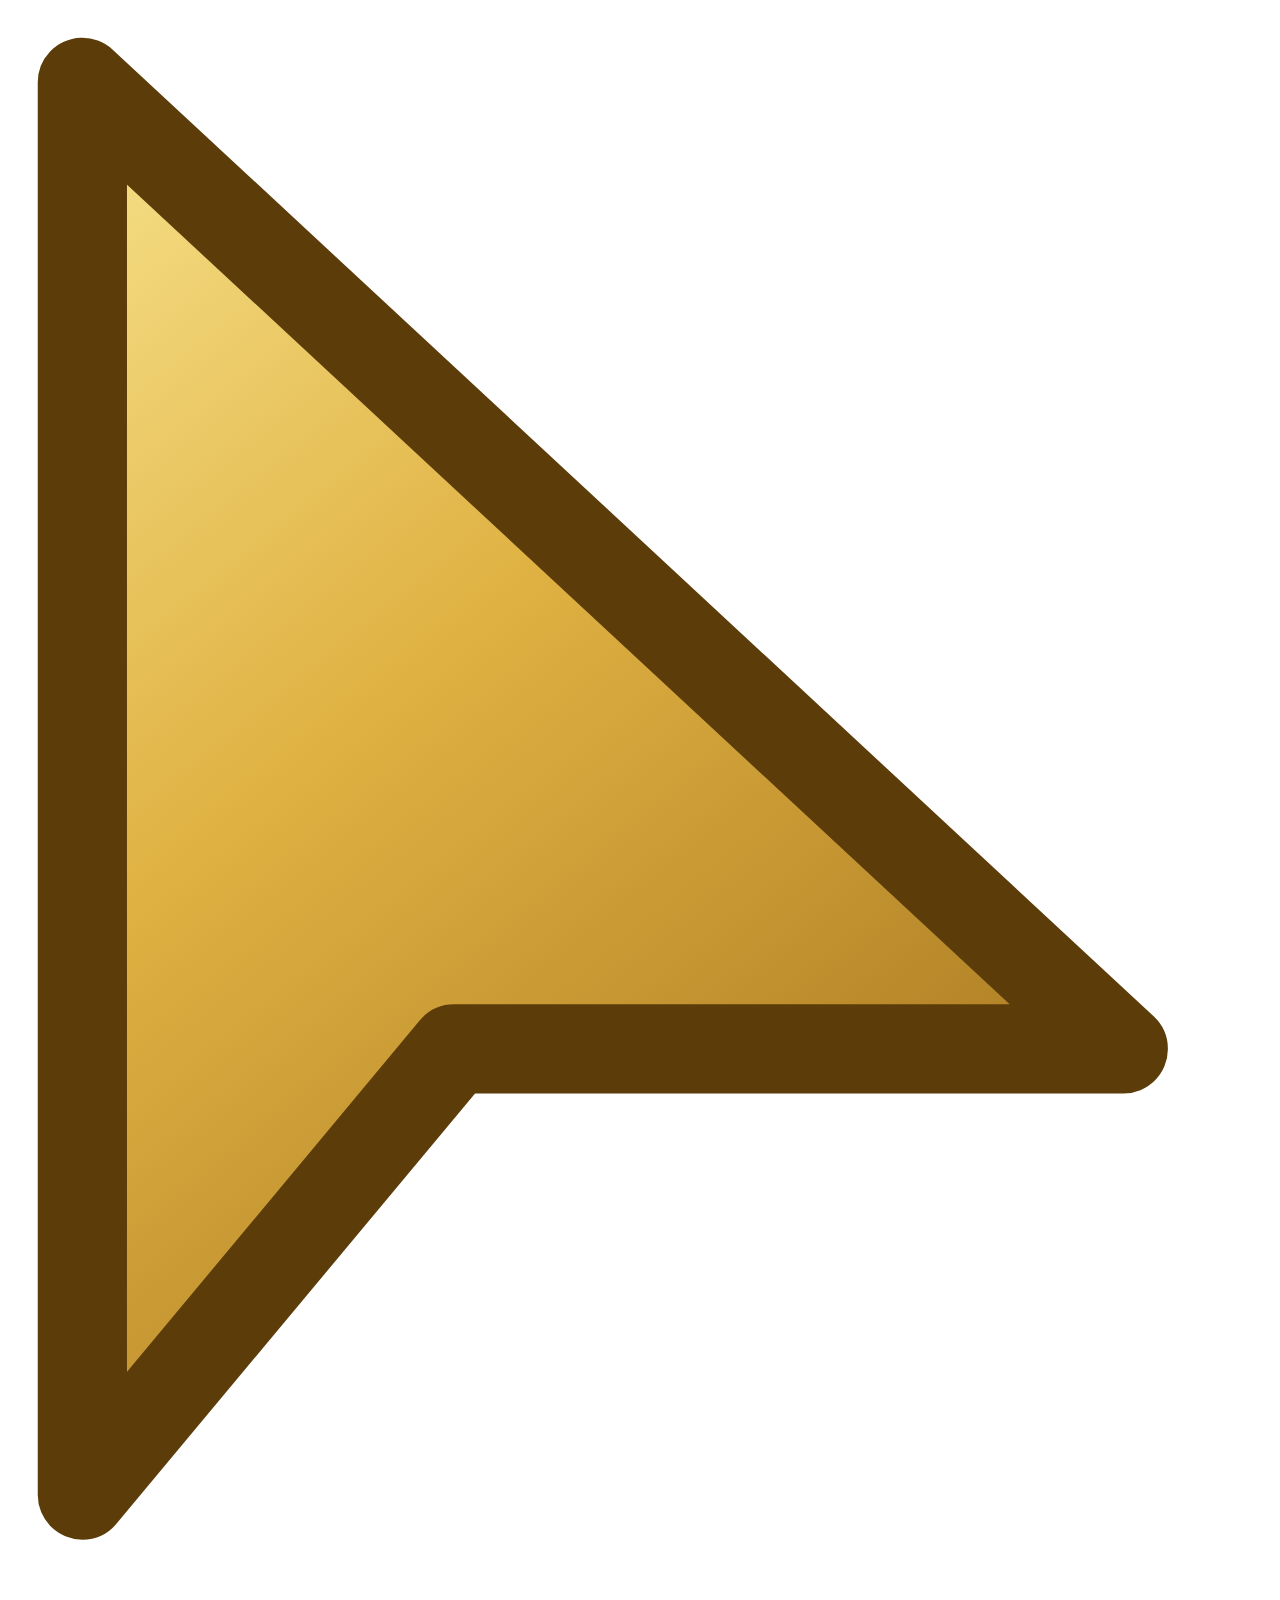
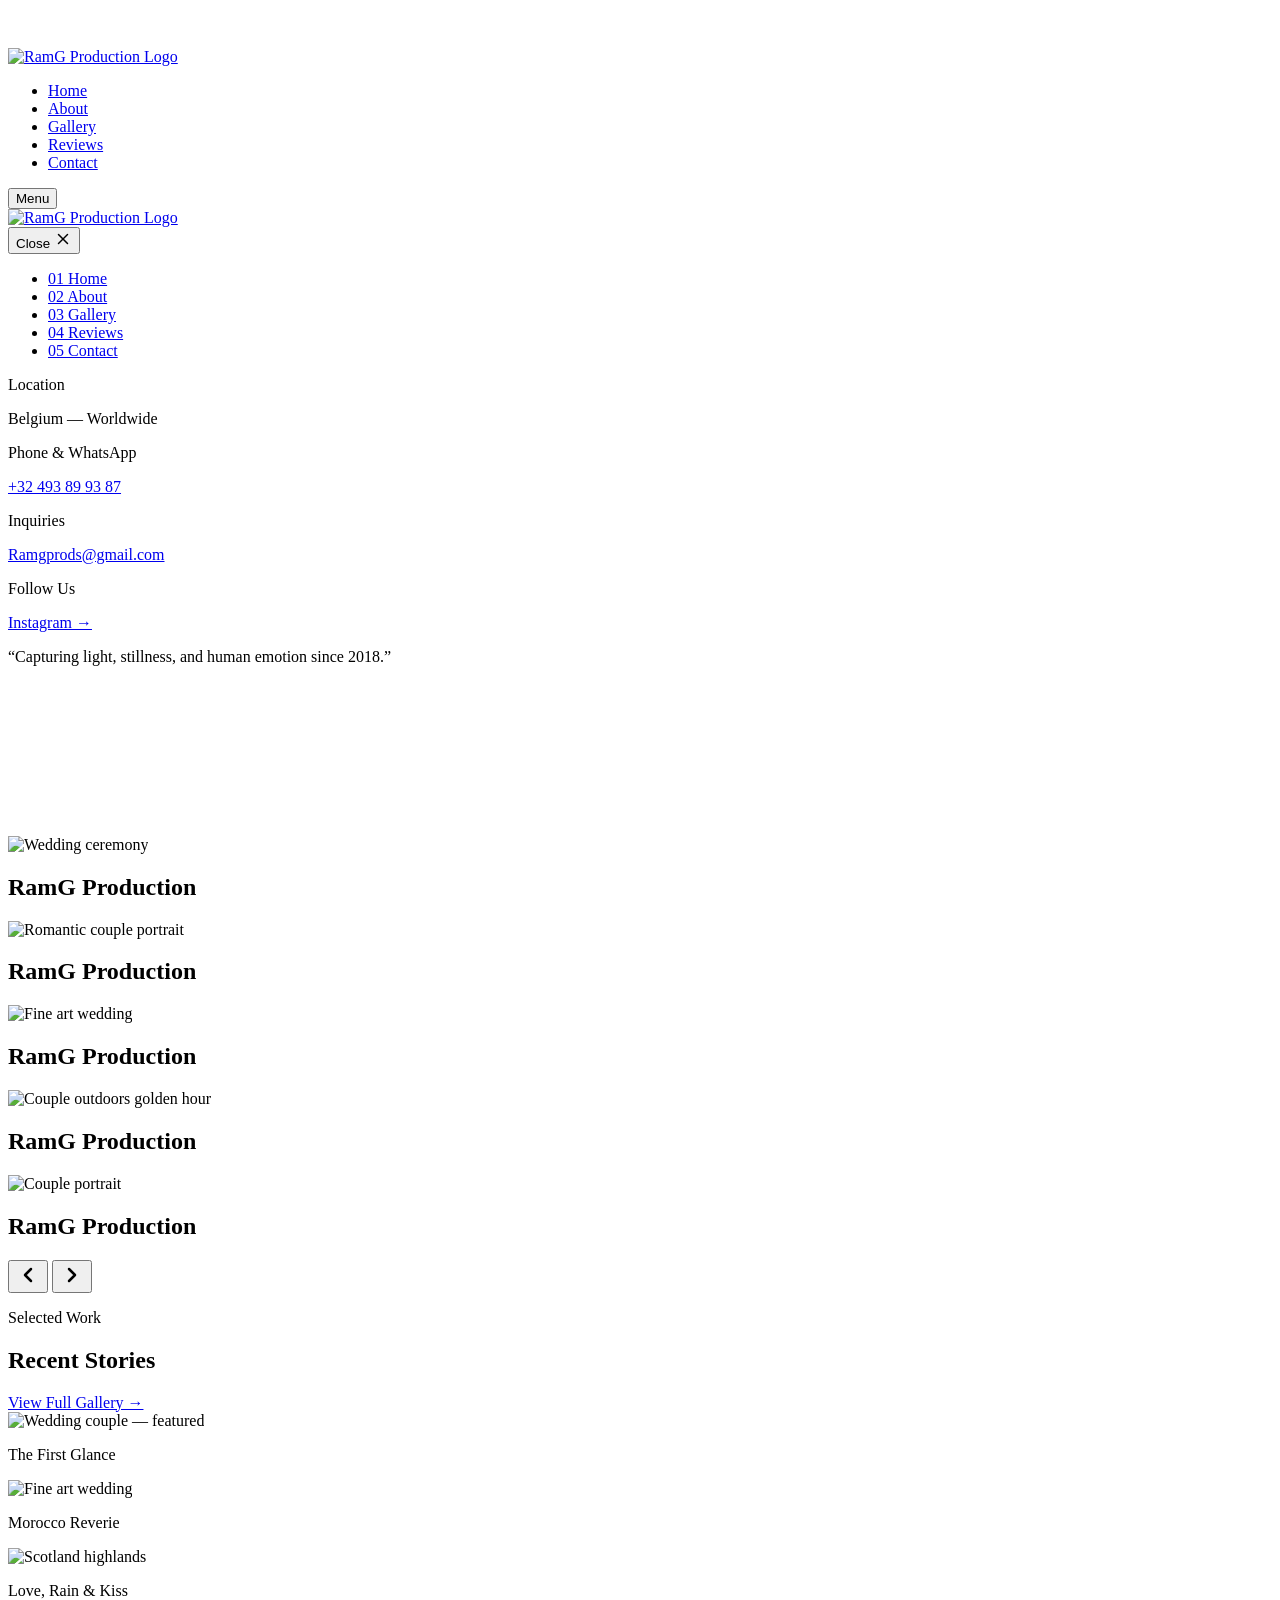
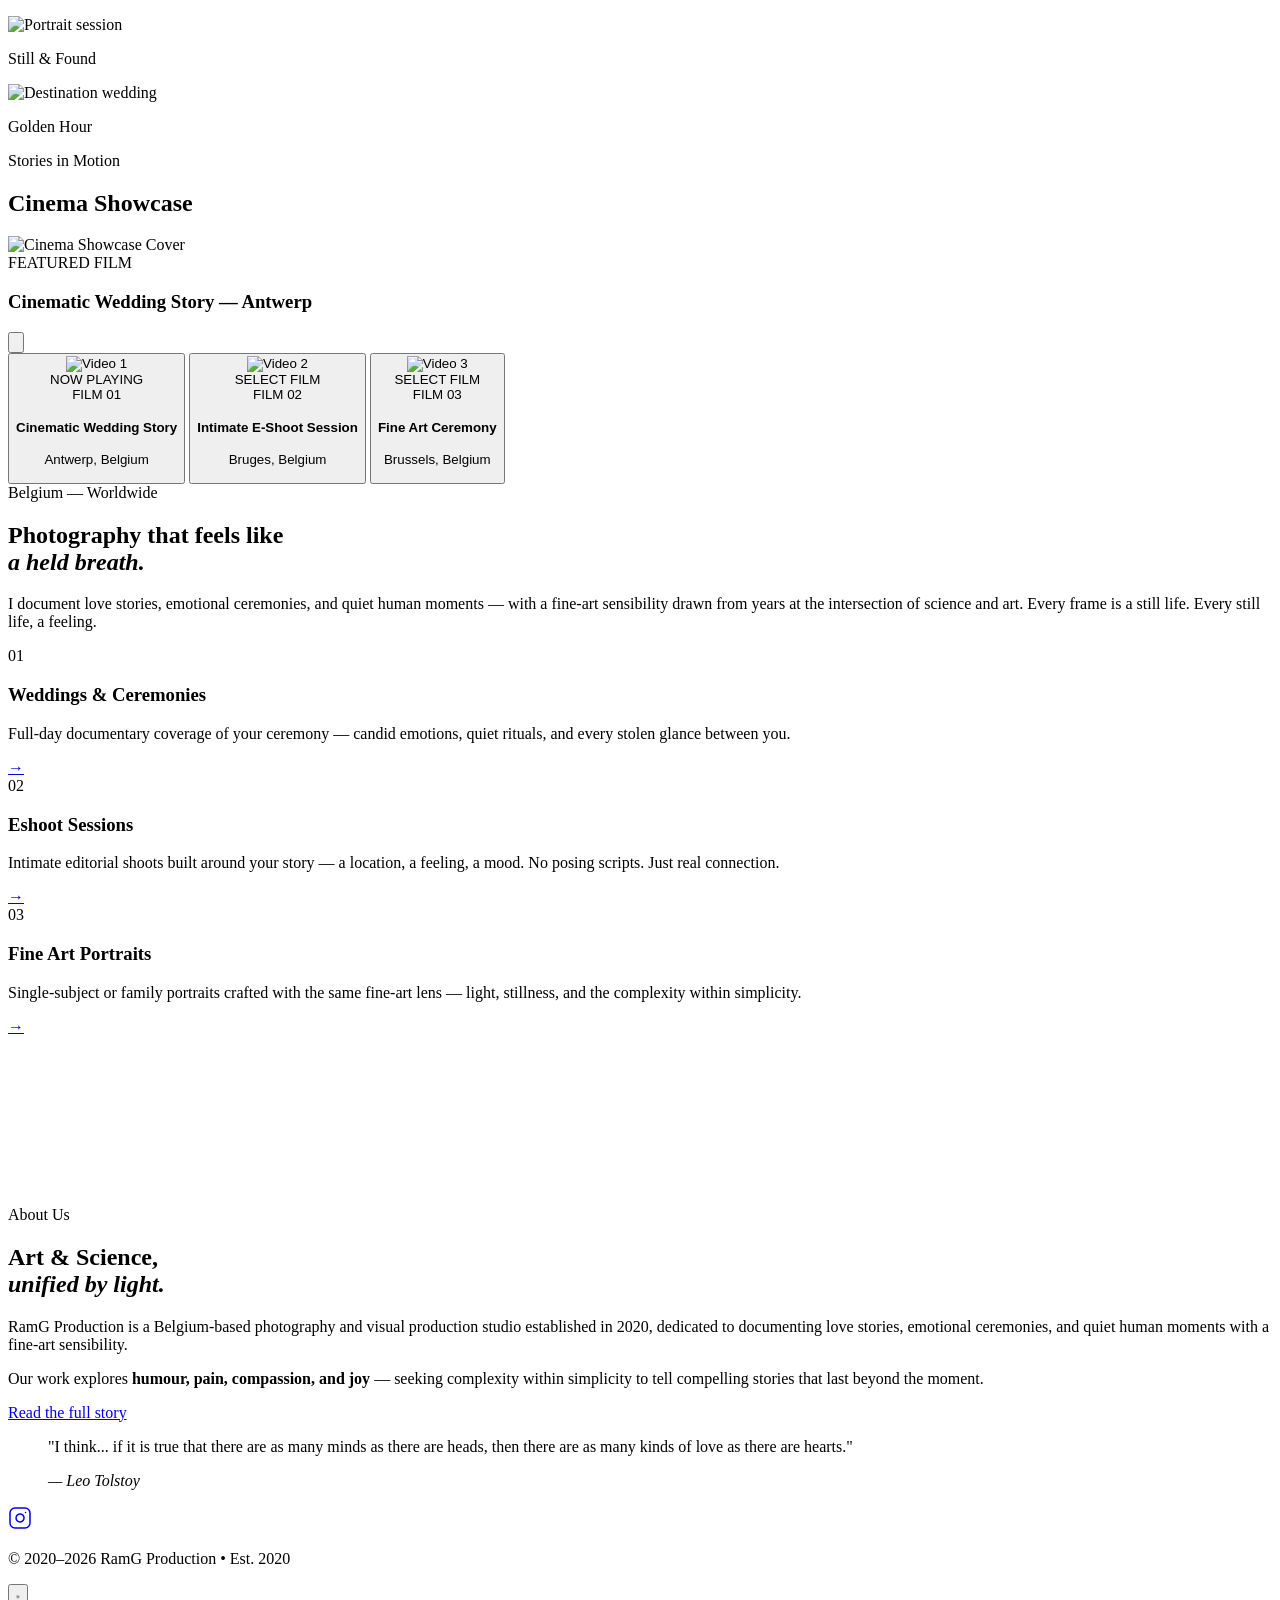
==== index.html @ e41a6c40 "Fix: YouTube video slow startup — add preconnect hints and load IFrame API async" ====
<!DOCTYPE html>
<html lang="en">
<head>
  <meta charset="UTF-8" />
  <meta name="viewport" content="width=device-width, initial-scale=1.0" />
  <title>RamG Production — Fine Art Wedding Photography &amp; Cinematic Films | Belgium</title>
  <meta name="description" content="RamG Production — Belgium-based luxury fine art wedding photographer &amp; videographer capturing emotional ceremonies, couple portraits, and authentic love stories worldwide." />
  <meta name="keywords" content="RamG Production, Belgium wedding photographer, fine art wedding photography, wedding videographer Belgium, Brussels wedding photographer, destination wedding Europe, luxury wedding film" />
  <link rel="canonical" href="https://ramgproduction.com/" />
  
  <!-- YouTube / Google DNS Preconnect for fast video startup -->
  <link rel="preconnect" href="https://www.youtube.com" />
  <link rel="preconnect" href="https://www.youtube-nocookie.com" />
  <link rel="preconnect" href="https://i.ytimg.com" />
  <link rel="preconnect" href="https://s.ytimg.com" />
  <link rel="preconnect" href="https://googlevideo.com" />
  <link rel="dns-prefetch" href="https://www.youtube.com" />
  <link rel="dns-prefetch" href="https://i.ytimg.com" />

  <!-- Geo Tags for Local SEO & GEO -->
  <meta name="geo.region" content="BE" />
  <meta name="geo.placename" content="Belgium" />
  <meta name="geo.position" content="50.8503;4.3517" />
  <meta name="ICBM" content="50.8503, 4.3517" />
  
  <!-- Open Graph / Facebook / WhatsApp -->
  <meta property="og:type" content="website" />
  <meta property="og:url" content="https://ramgproduction.com/" />
  <meta property="og:title" content="RamG Production — Fine Art Wedding Photography &amp; Cinematic Films | Belgium" />
  <meta property="og:description" content="Belgium-based fine art wedding photographer &amp; videographer capturing quiet human moments, emotional ceremonies, and authentic love stories worldwide." />
  <meta property="og:image" content="https://ramgproduction.com/assets/images/ramg-prods.png" />
  <meta property="og:site_name" content="RamG Production" />
  <meta property="og:locale" content="en_US" />

  <!-- Twitter Card -->
  <meta name="twitter:card" content="summary_large_image" />
  <meta name="twitter:title" content="RamG Production — Fine Art Wedding Photography &amp; Cinematic Films" />
  <meta name="twitter:description" content="Capturing light, stillness, and human emotion since 2020. Available for worldwide commissions." />
  <meta name="twitter:image" content="https://ramgproduction.com/assets/images/ramg-prods.png" />

  <!-- Favicon -->
  <link rel="icon" type="image/png" href="assets/images/ramg-prods.png" />
  <link rel="apple-touch-icon" href="assets/images/ramg-prods.png" />

  <link rel="stylesheet" href="css/style.css" />
  <link rel="preload" href="assets/images/Ram G.webm" as="video" type="video/webm" fetchpriority="high">

  <!-- Schema.org JSON-LD (SEO, AEO, GEO) -->
  <script type="application/ld+json">
  {
    "@context": "https://schema.org",
    "@graph": [
      {
        "@type": ["PhotographyBusiness", "LocalBusiness"],
        "@id": "https://ramgproduction.com/#organization",
        "name": "RamG Production",
        "url": "https://ramgproduction.com/",
        "logo": "https://ramgproduction.com/assets/images/ramg-prods.png",
        "image": "https://ramgproduction.com/assets/images/ramg-prods.png",
        "description": "Belgium-based luxury fine art wedding photographer and visual production studio dedicated to documenting love stories and cinematic films worldwide.",
        "telephone": "+32493899387",
        "email": "Ramgprods@gmail.com",
        "address": {
          "@type": "PostalAddress",
          "addressCountry": "BE",
          "addressRegion": "Belgium"
        },
        "geo": {
          "@type": "GeoCoordinates",
          "latitude": "50.8503",
          "longitude": "4.3517"
        },
        "sameAs": [
          "https://www.instagram.com/ramgprods"
        ],
        "priceRange": "€€€"
      },
      {
        "@type": "WebSite",
        "@id": "https://ramgproduction.com/#website",
        "url": "https://ramgproduction.com/",
        "name": "RamG Production",
        "publisher": {
          "@id": "https://ramgproduction.com/#organization"
        }
      },
      {
        "@type": "BreadcrumbList",
        "@id": "https://ramgproduction.com/#breadcrumb",
        "itemListElement": [
          {
            "@type": "ListItem",
            "position": 1,
            "name": "Home",
            "item": "https://ramgproduction.com/"
          }
        ]
      },
      {
        "@type": "FAQPage",
        "@id": "https://ramgproduction.com/#faq",
        "mainEntity": [
          {
            "@type": "Question",
            "name": "What services does RamG Production offer in Belgium?",
            "acceptedAnswer": {
              "@type": "Answer",
              "text": "RamG Production specializes in fine art wedding photography, cinematic wedding films, engagement sessions (E-Shoots), and editorial portraiture."
            }
          }
        ]
      }
    ]
  }
  </script>
</head>

<body>
  <!-- GLOBAL PRELOADER -->
  <div class="global-preloader" id="globalPreloader">
    <div class="preloader-content">
      <div class="preloader-minimal-spinner" aria-hidden="true">
        <div class="preloader-ring-inner"></div>
      </div>
      
      <div class="preloader-brand-text">RAMG PRODUCTION</div>

      <div class="preloader-bar-container">
        <div class="preloader-bar" id="preloaderBar"></div>
        <div class="preloader-bar-glow"></div>
      </div>

      <div class="preloader-footer">
        <span class="preloader-status" id="preloaderStatus">INITIALIZING...</span>
        <span class="preloader-counter"><span id="preloaderNum">0</span>%</span>
      </div>
    </div>
  </div>

  <div class="bg-wallpaper">
    <div class="bg-wallpaper__inner"></div>
  </div>

  <!-- CUSTOM DUAL-ELEMENT CURSOR -->
  <div class="custom-cursor is-hidden" aria-hidden="true">
    <div class="custom-cursor__dot"></div>
    <div class="custom-cursor__ring"></div>
  </div>

  <!-- NAV -->
  <nav class="nav" id="nav">
    <a href="index.html" class="nav__brand-logo" aria-label="RamG Production Home">
      <img src="assets/images/ramg-prods.png" alt="RamG Production Logo" class="nav__brand-logo-img" />
    </a>
    <ul class="nav__desktop-links">
      <li><a href="index.html" class="nav__desktop-link active">Home</a></li>
      <li><a href="about.html" class="nav__desktop-link">About</a></li>
      <li><a href="gallery.html" class="nav__desktop-link">Gallery</a></li>
      <li><a href="reviews.html" class="nav__desktop-link">Reviews</a></li>
      <li><a href="contact.html" class="nav__desktop-link">Contact</a></li>
    </ul>
    <button class="nav__burger" id="burgerBtn" aria-label="Toggle Menu">
      <span class="nav__burger-text">Menu</span>
      <span class="nav__burger-lines">
        <span></span><span></span><span></span>
      </span>
    </button>
  </nav>

  <!-- PREMIUM HAMBURGER OVERLAY MENU -->
  <div class="nav__overlay" id="overlayMenu" aria-hidden="true">
    <div class="nav__overlay-bg"></div>
    <div class="nav__overlay-content">
      
      <!-- Top Header inside Menu -->
      <div class="nav__overlay-header">
        <a href="index.html" class="nav__logo">
          <img src="assets/images/ramg-prods.png" alt="RamG Production Logo" class="nav__overlay-logo-img" />
        </a>
        <button class="nav__overlay-close" id="overlayCloseBtn" aria-label="Close Menu">
          <span>Close</span>
          <svg width="18" height="18" viewBox="0 0 24 24" fill="none" stroke="currentColor" stroke-width="2" stroke-linecap="round" stroke-linejoin="round">
            <line x1="18" y1="6" x2="6" y2="18"></line>
            <line x1="6" y1="6" x2="18" y2="18"></line>
          </svg>
        </button>
      </div>

      <!-- Main Grid inside Menu -->
      <div class="nav__overlay-body">
        
        <!-- Primary Navigation Links -->
        <nav class="nav__overlay-nav">
          <ul class="nav__overlay-list">
            <li class="nav__overlay-item">
              <a href="index.html" class="nav__overlay-link">
                <span class="nav__overlay-num">01</span>
                <span class="nav__overlay-label">Home</span>
              </a>
            </li>
            <li class="nav__overlay-item">
              <a href="about.html" class="nav__overlay-link">
                <span class="nav__overlay-num">02</span>
                <span class="nav__overlay-label">About</span>
              </a>
            </li>
            <li class="nav__overlay-item">
              <a href="gallery.html" class="nav__overlay-link">
                <span class="nav__overlay-num">03</span>
                <span class="nav__overlay-label">Gallery</span>
              </a>
            </li>
            <li class="nav__overlay-item">
              <a href="reviews.html" class="nav__overlay-link">
                <span class="nav__overlay-num">04</span>
                <span class="nav__overlay-label">Reviews</span>
              </a>
            </li>
            <li class="nav__overlay-item">
              <a href="contact.html" class="nav__overlay-link">
                <span class="nav__overlay-num">05</span>
                <span class="nav__overlay-label">Contact</span>
              </a>
            </li>
          </ul>
        </nav>

        <!-- Sidebar / Info Panel inside Menu -->
        <div class="nav__overlay-info">
          <div class="nav__overlay-info-block">
            <p class="nav__overlay-info-title">Location</p>
            <p class="nav__overlay-info-text">Belgium &mdash; Worldwide</p>
          </div>
          <div class="nav__overlay-info-block">
            <p class="nav__overlay-info-title">Phone &amp; WhatsApp</p>
            <a href="tel:+32493899387" class="nav__overlay-info-link">+32 493 89 93 87</a>
          </div>
          <div class="nav__overlay-info-block">
            <p class="nav__overlay-info-title">Inquiries</p>
            <a href="mailto:Ramgprods@gmail.com" class="nav__overlay-info-link">Ramgprods@gmail.com</a>
          </div>
          <div class="nav__overlay-info-block">
            <p class="nav__overlay-info-title">Follow Us</p>
            <div class="nav__overlay-socials">
              <a href="https://www.instagram.com/ramgprods?igsh=MW03cGZ3c2o2Y3lwNA%3D%3D&amp;utm_source=qr" target="_blank" rel="noopener">Instagram &rarr;</a>
            </div>
          </div>
          <p class="nav__overlay-quote">&ldquo;Capturing light, stillness, and human emotion since 2018.&rdquo;</p>
          </div>
        </div>

      </div>

    </div>
  </div>

  <!-- ═══════════════════════════════════════ -->
  <!-- HERO — full 100vh, nav overlaps it     -->
  <!-- ═══════════════════════════════════════ -->

      <section class="hero hero--full" id="hero">
        <div class="hero__slide active">
          <video id="hero-reveal-video" class="hero-reveal-video" autoplay muted playsinline preload="auto">
            <source src="assets/images/Ram G.webm" type="video/webm">
            <source src="assets/images/Ram G.mp4" type="video/mp4">
          </video>
        </div>
        <div class="hero__slide">
          <img src="assets/images/excellents/slide2.webp" alt="Wedding ceremony" fetchpriority="high" />
          <div class="hero__slide-overlay">
            <h2 class="hero__slide-brand">RamG Production</h2>
          </div>
        </div>
        <div class="hero__slide">
          <img src="assets/images/excellents/DSC08698-2.webp" alt="Romantic couple portrait" fetchpriority="high" />
          <div class="hero__slide-overlay">
            <h2 class="hero__slide-brand">RamG Production</h2>
          </div>
        </div>
        <div class="hero__slide">
          <img src="assets/images/excellents/slide4.webp" alt="Fine art wedding" fetchpriority="high" />
          <div class="hero__slide-overlay">
            <h2 class="hero__slide-brand">RamG Production</h2>
          </div>
        </div>
        <div class="hero__slide">
          <img src="assets/images/excellents/slide5.webp" alt="Couple outdoors golden hour" fetchpriority="high" />
          <div class="hero__slide-overlay">
            <h2 class="hero__slide-brand">RamG Production</h2>
          </div>
        </div>
        <div class="hero__slide">
          <img src="assets/images/excellents/slide6.webp" alt="Couple portrait" fetchpriority="high" />
          <div class="hero__slide-overlay">
            <h2 class="hero__slide-brand">RamG Production</h2>
          </div>
        </div>
        <button class="hero__arrow hero__arrow--prev" aria-label="Previous">
          <svg width="24" height="24" viewBox="0 0 24 24" fill="none" stroke="currentColor" stroke-width="2.5" stroke-linecap="round" stroke-linejoin="round"><path d="m15 18-6-6 6-6"/></svg>
        </button>
        <button class="hero__arrow hero__arrow--next" aria-label="Next">
          <svg width="24" height="24" viewBox="0 0 24 24" fill="none" stroke="currentColor" stroke-width="2.5" stroke-linecap="round" stroke-linejoin="round"><path d="m9 18 6-6-6-6"/></svg>
        </button>
        <div class="hero__dots" aria-hidden="true">
          <span class="hero__dot"></span>
          <span class="hero__dot"></span>
          <span class="hero__dot"></span>
          <span class="hero__dot"></span>
          <span class="hero__dot"></span>
        </div>
      </section>

  <!-- ═══════════════════════════════════════ -->
  <!-- FEATURED WORK GRID                     -->
  <!-- ═══════════════════════════════════════ -->
  <section class="home-featured">
    <div class="home-featured__header reveal">
      <div class="home-featured__header-left">
        <p class="section-label">Selected Work</p>
        <h2>Recent Stories</h2>
      </div>
      <a href="gallery.html" class="home-featured__cta">View Full Gallery &rarr;</a>
    </div>
    <div class="home-featured__grid">

      <!-- Tall left item -->
      <div class="home-featured__item home-featured__item--tall reveal">
        <img src="assets/images/excellents/DSC00716.webp" alt="Wedding couple — featured" loading="lazy" />
        <div class="home-featured__item-label"><p>The First Glance</p></div>
      </div>

      <!-- Top right -->
      <div class="home-featured__item reveal reveal-delay-1">
        <img src="assets/images/excellents/DSC03370-2.webp" alt="Fine art wedding" loading="lazy" />
        <div class="home-featured__item-label"><p>Morocco Reverie</p></div>
      </div>

      <!-- Top far right -->
      <div class="home-featured__item reveal reveal-delay-2">
        <img src="assets/images/excellents/DSC04366.webp" alt="Scotland highlands" loading="lazy" />
        <div class="home-featured__item-label"><p>Love, Rain &amp; Kiss</p></div>
      </div>

      <!-- Bottom right -->
      <div class="home-featured__item reveal reveal-delay-1">
        <img src="assets/images/excellents/DSC06330.webp" alt="Portrait session" loading="lazy" />
        <div class="home-featured__item-label"><p>Still &amp; Found</p></div>
      </div>

      <!-- Bottom far right -->
      <div class="home-featured__item reveal reveal-delay-2">
        <img src="assets/images/excellents/DSC06566.webp" alt="Destination wedding" loading="lazy" />
        <div class="home-featured__item-label"><p>Golden Hour</p></div>
      </div>

    </div>
  </section>

  <!-- ═══════════════════════════════════════ -->
  <!-- CINEMA SHOWCASE (YOUTUBE SECTION)      -->
  <!-- ═══════════════════════════════════════ -->
  <section class="home-cinema reveal">
    <div class="home-cinema__header">
      <p class="section-label">Stories in Motion</p>
      <h2>Cinema Showcase</h2>
    </div>

    <!-- Main Active Video Stage -->
    <div class="home-cinema__stage" id="cinemaStage" data-youtube-id="61h_QIuvs50">
      <div class="home-cinema__click-capture"></div>
      
      <div class="home-cinema__cover" id="cinemaCover">
        <img id="cinemaMainThumb" src="https://img.youtube.com/vi/61h_QIuvs50/maxresdefault.jpg" alt="Cinema Showcase Cover" class="home-cinema__thumb" />
        <div class="home-cinema__overlay"></div>
        <div class="home-cinema__meta">
          <span class="home-cinema__tag">FEATURED FILM</span>
          <h3 id="cinemaMainTitle" class="home-cinema__title">Cinematic Wedding Story — Antwerp</h3>
        </div>
      </div>
      
      <!-- Custom Circular Play Button -->
      <button class="home-cinema__play-btn" aria-label="Play Film">
        <svg class="icon-play" viewBox="0 0 24 24" fill="currentColor">
          <polygon points="6 3 20 12 6 21 6 3"></polygon>
        </svg>
      </button>

      <!-- YouTube Iframe Container -->
      <div class="home-cinema__player" id="cinemaPlayerDiv"></div>
    </div>

    <!-- Interactive Video Playlist Cards -->
    <div class="home-cinema__playlist-wrap">
      <div class="home-cinema__playlist">
        
        <!-- Video 1 -->
        <button class="home-cinema__card is-active" data-youtube-id="61h_QIuvs50" data-title="Cinematic Wedding Story — Antwerp" data-thumb="https://img.youtube.com/vi/61h_QIuvs50/maxresdefault.jpg">
          <div class="home-cinema__card-media">
            <img src="https://img.youtube.com/vi/61h_QIuvs50/hqdefault.jpg" alt="Video 1" class="home-cinema__card-img" />
            <span class="home-cinema__card-badge">NOW PLAYING</span>
          </div>
          <div class="home-cinema__card-body">
            <span class="home-cinema__card-num">FILM 01</span>
            <h4 class="home-cinema__card-heading">Cinematic Wedding Story</h4>
            <p class="home-cinema__card-loc">Antwerp, Belgium</p>
          </div>
        </button>

        <!-- Video 2 -->
        <button class="home-cinema__card" data-youtube-id="61h_QIuvs50" data-title="Intimate E-Shoot Session — Bruges" data-thumb="https://img.youtube.com/vi/61h_QIuvs50/maxresdefault.jpg">
          <div class="home-cinema__card-media">
            <img src="https://img.youtube.com/vi/61h_QIuvs50/hqdefault.jpg" alt="Video 2" class="home-cinema__card-img" />
            <span class="home-cinema__card-badge">SELECT FILM</span>
          </div>
          <div class="home-cinema__card-body">
            <span class="home-cinema__card-num">FILM 02</span>
            <h4 class="home-cinema__card-heading">Intimate E-Shoot Session</h4>
            <p class="home-cinema__card-loc">Bruges, Belgium</p>
          </div>
        </button>

        <!-- Video 3 -->
        <button class="home-cinema__card" data-youtube-id="61h_QIuvs50" data-title="Fine Art Ceremony — Brussels" data-thumb="https://img.youtube.com/vi/61h_QIuvs50/maxresdefault.jpg">
          <div class="home-cinema__card-media">
            <img src="https://img.youtube.com/vi/61h_QIuvs50/hqdefault.jpg" alt="Video 3" class="home-cinema__card-img" />
            <span class="home-cinema__card-badge">SELECT FILM</span>
          </div>
          <div class="home-cinema__card-body">
            <span class="home-cinema__card-num">FILM 03</span>
            <h4 class="home-cinema__card-heading">Fine Art Ceremony</h4>
            <p class="home-cinema__card-loc">Brussels, Belgium</p>
          </div>
        </button>

      </div>
    </div>
  </section>

  <!-- ═══════════════════════════════════════ -->
  <!-- INTRO STATEMENT                        -->
  <!-- ═══════════════════════════════════════ -->
  <section class="home-intro">
    <span class="home-intro__eyebrow reveal">Belgium &mdash; Worldwide</span>
    <h1 class="home-intro__title reveal reveal-delay-1">
      Photography that feels like<br /><em>a held breath.</em>
    </h1>
    <div class="home-intro__line reveal reveal-delay-2"></div>
    <p class="home-intro__body reveal reveal-delay-3">
      I document love stories, emotional ceremonies, and quiet human moments — with a
      fine-art sensibility drawn from years at the intersection of science and art.
      Every frame is a still life. Every still life, a feeling.
    </p>
  </section>

  <!-- ═══════════════════════════════════════ -->
  <!-- SERVICES STRIP                         -->
  <!-- ═══════════════════════════════════════ -->
  <section class="home-services">
    <div class="home-services__inner">

      <div class="home-service reveal">
        <div class="home-service__num">01</div>
        <h3 class="home-service__title">Weddings &amp; Ceremonies</h3>
        <p class="home-service__desc">Full-day documentary coverage of your ceremony — candid emotions, quiet rituals, and every stolen glance between you.</p>
        <a href="gallery.html" class="home-service__arrow">&#8594;</a>
      </div>

      <div class="home-service reveal reveal-delay-1">
        <div class="home-service__num">02</div>
        <h3 class="home-service__title">Eshoot Sessions</h3>
        <p class="home-service__desc">Intimate editorial shoots built around your story — a location, a feeling, a mood. No posing scripts. Just real connection.</p>
        <a href="gallery.html" class="home-service__arrow">&#8594;</a>
      </div>

      <div class="home-service reveal reveal-delay-2">
        <div class="home-service__num">03</div>
        <h3 class="home-service__title">Fine Art Portraits</h3>
        <p class="home-service__desc">Single-subject or family portraits crafted with the same fine-art lens — light, stillness, and the complexity within simplicity.</p>
        <a href="contact.html" class="home-service__arrow">&#8594;</a>
      </div>

    </div>
  </section>

  <!-- ═══════════════════════════════════════ -->
  <!-- ABOUT TEASER                           -->
  <!-- ═══════════════════════════════════════ -->
  <section class="home-about">
    <div class="home-about__img-wrap reveal">
      <video
        id="about-section-video"
        loop muted playsinline preload="metadata"
        title="RamG Production">
        <source src="assets/images/Ram G.webm" type="video/webm">
        <source src="assets/images/Ram G.mp4" type="video/mp4">
      </video>
    </div>
    <div class="home-about__content">
      <p class="section-label reveal">About Us</p>
      <h2 class="reveal reveal-delay-1">Art &amp; Science,<br /><em>unified by light.</em></h2>
      <p class="reveal reveal-delay-2">
        RamG Production is a Belgium-based photography and visual production studio established in 2020, dedicated to
        documenting love stories, emotional ceremonies, and quiet human moments with a fine-art sensibility.
      </p>
      <p class="reveal reveal-delay-3">
        Our work explores <strong>humour, pain, compassion, and joy</strong> — seeking
        complexity within simplicity to tell compelling stories that last beyond the moment.
      </p>
      <a href="about.html" class="home-about__link reveal reveal-delay-4">Read the full story</a>
    </div>
  </section>

  <!-- FOOTER -->
  <footer class="footer">
    <blockquote class="footer__quote">
      <p id="quote-text">"I think... if it is true that there are as many minds as there are heads, then there are as many kinds of love as there are hearts."</p>
      <cite id="quote-author">— Leo Tolstoy</cite>
    </blockquote>
    <div class="footer__social">
      <a href="https://www.instagram.com/ramgprods?igsh=MW03cGZ3c2o2Y3lwNA%3D%3D&amp;utm_source=qr" target="_blank" rel="noopener" aria-label="Instagram">
        <svg width="24" height="24" viewBox="0 0 24 24" fill="none" stroke="currentColor" stroke-width="1.5" stroke-linecap="round" stroke-linejoin="round" class="social-icon"><rect x="2" y="2" width="20" height="20" rx="5" ry="5"></rect><path d="M16 11.37A4 4 0 1 1 12.63 8 4 4 0 0 1 16 11.37z"></path><line x1="17.5" y1="6.5" x2="17.51" y2="6.5"></line></svg>
      </a>
    </div>
    <p class="footer__copy">&copy; 2020&ndash;2026 RamG Production &bull; Est. 2020</p>
  </footer>

  <!-- FLOATING ROUND THEME TOGGLE BUTTON -->
  <button id="themeToggleBtn" class="theme-toggle-btn" aria-label="Toggle Theme">
    <svg class="theme-icon theme-icon--sun" viewBox="0 0 24 24" fill="none" stroke="currentColor" stroke-width="1.75" stroke-linecap="round" stroke-linejoin="round">
      <circle cx="12" cy="12" r="4"></circle>
      <path d="M12 2v2"></path>
      <path d="M12 20v2"></path>
      <path d="M4.93 4.93l1.41 1.41"></path>
      <path d="M17.66 17.66l1.41 1.41"></path>
      <path d="M2 12h2"></path>
      <path d="M20 12h2"></path>
      <path d="M6.34 17.66l-1.41 1.41"></path>
      <path d="M19.07 4.93l-1.41 1.41"></path>
    </svg>
    <svg class="theme-icon theme-icon--moon" viewBox="0 0 24 24" fill="none" stroke="currentColor" stroke-width="1.75" stroke-linecap="round" stroke-linejoin="round">
      <path d="M12 3a6 6 0 0 0 9 9 9 9 0 1 1-9-9Z"></path>
    </svg>
  </button>
  <!-- YouTube IFrame API loaded early (non-defer) for instant video startup on click -->
  <script src="https://www.youtube.com/iframe_api" async></script>
  <script defer src="https://cdn.jsdelivr.net/npm/gsap@3.12.7/dist/gsap.min.js"></script>
  <script defer src="https://cdn.jsdelivr.net/npm/gsap@3.12.7/dist/ScrollTrigger.min.js"></script>
  <script defer src="https://unpkg.com/lenis@1.1.13/dist/lenis.min.js"></script>
  <script defer src="js/main.js?v=1.0.2"></script>
</body>
</html>
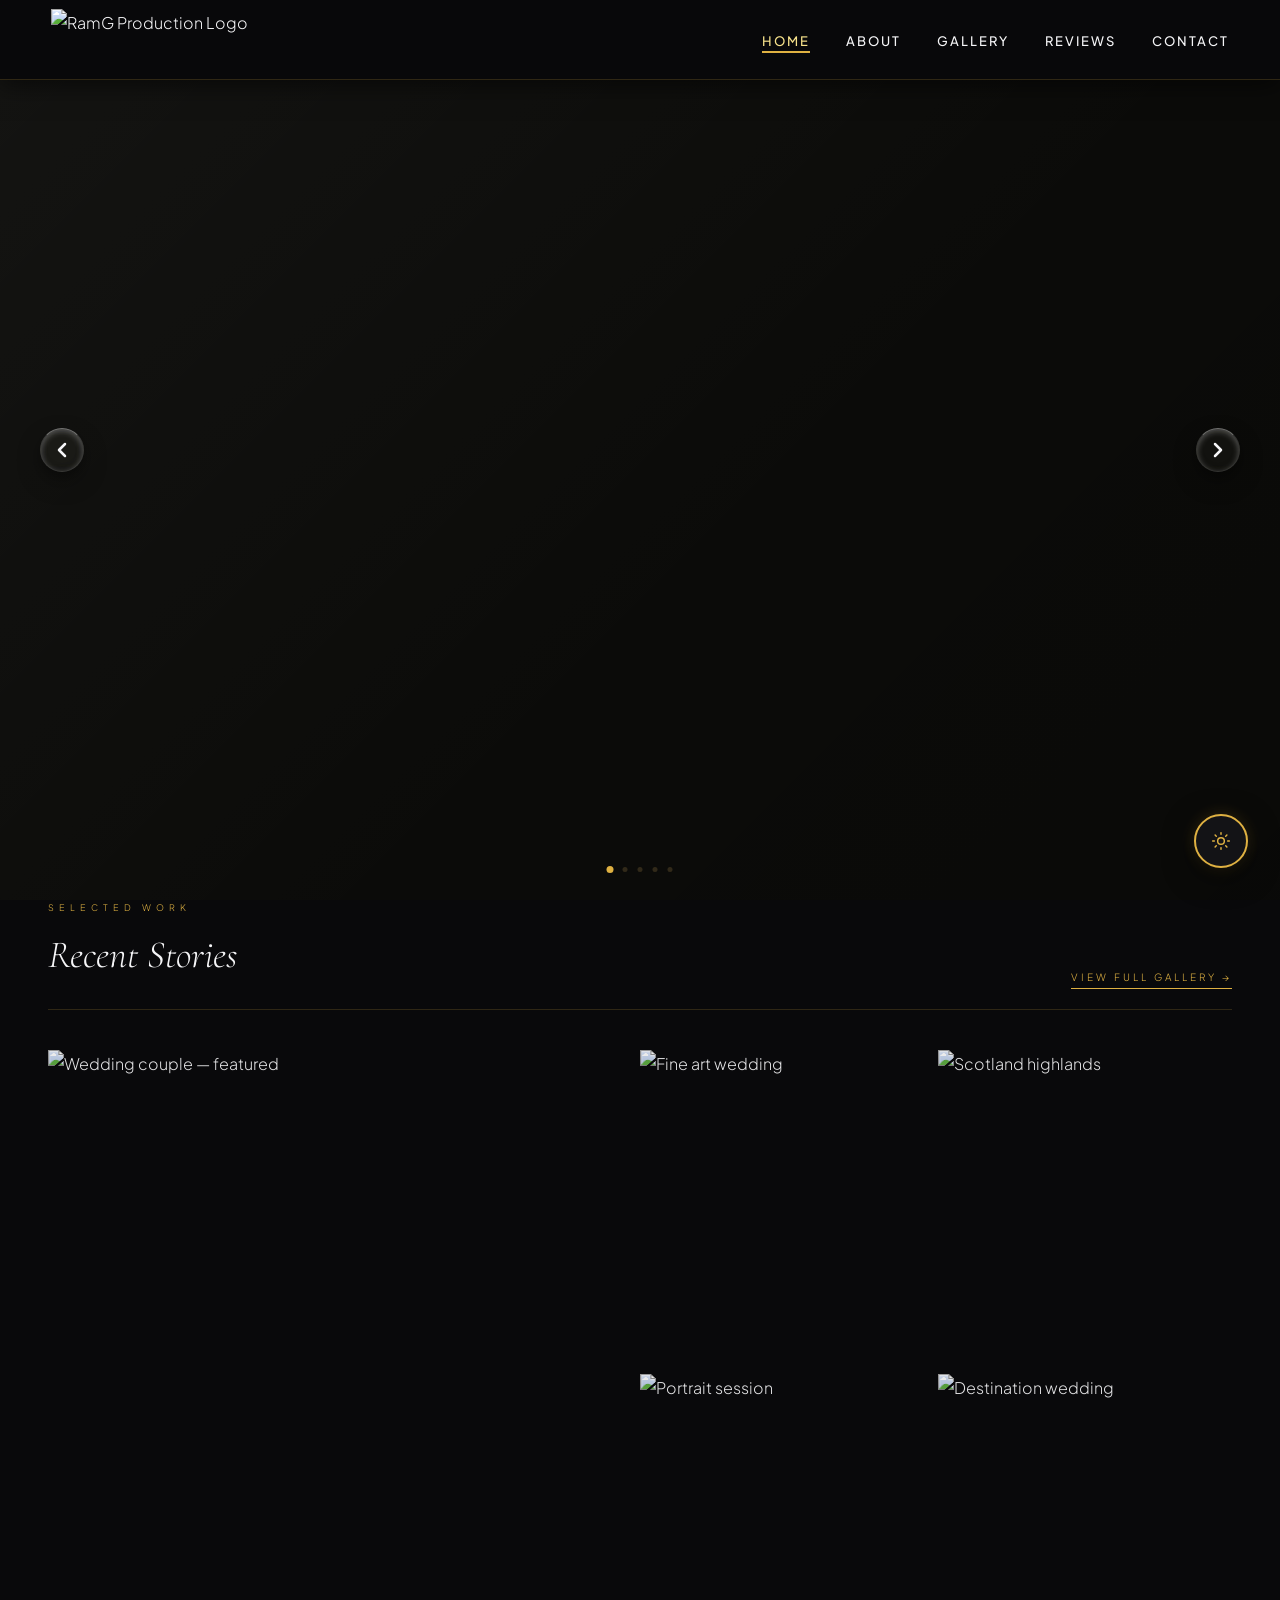
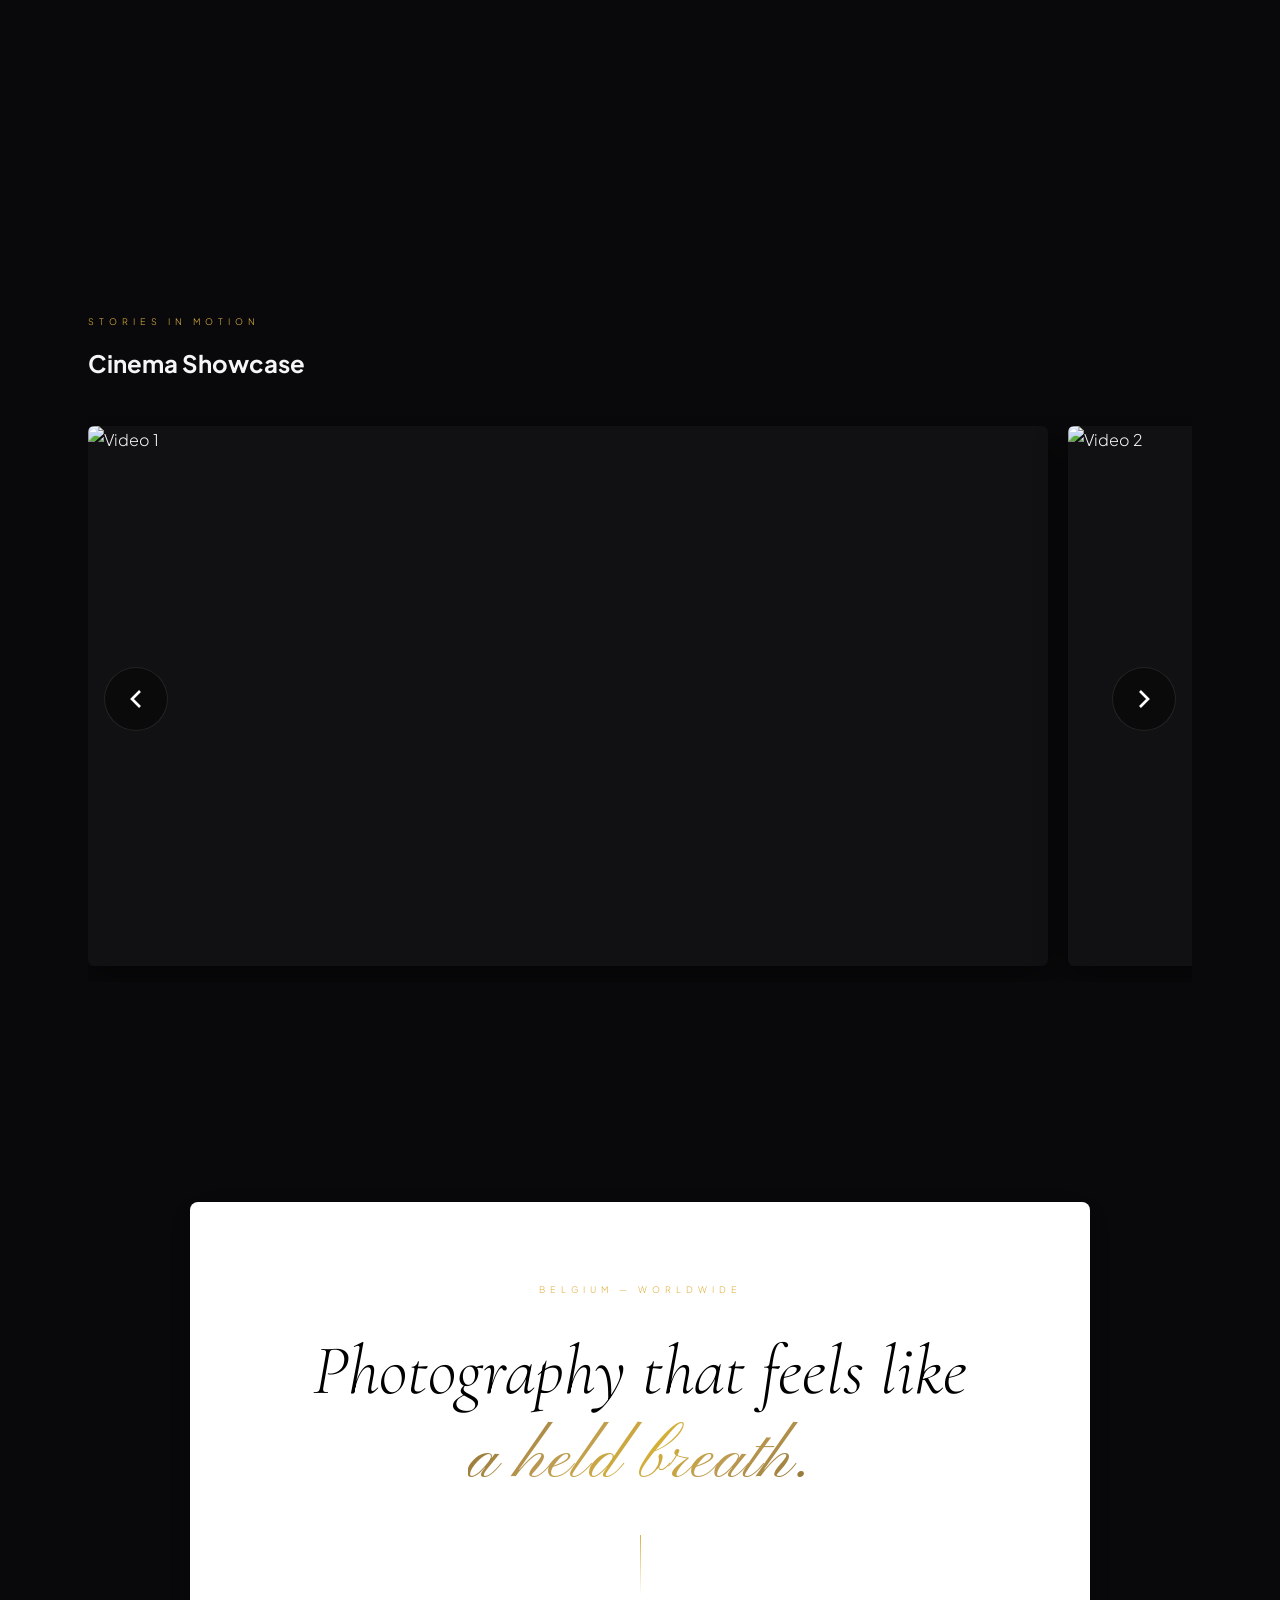
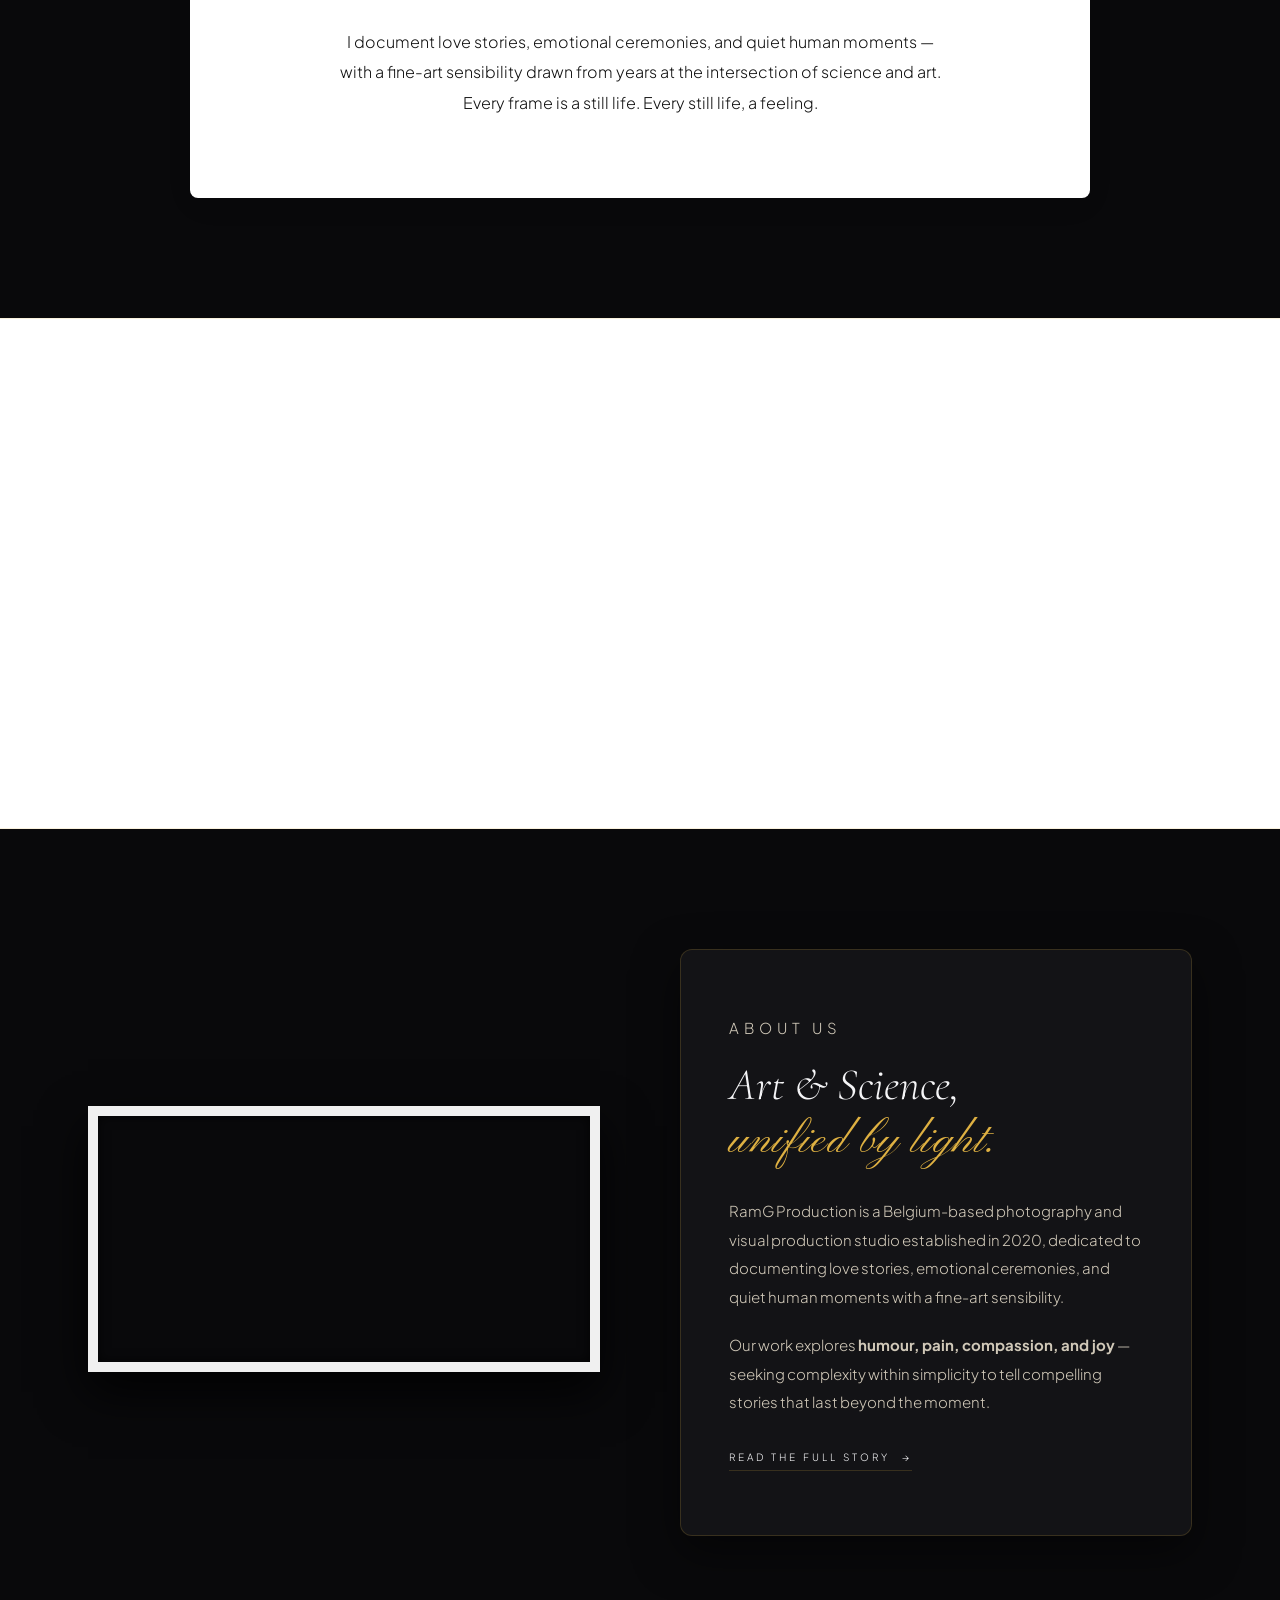
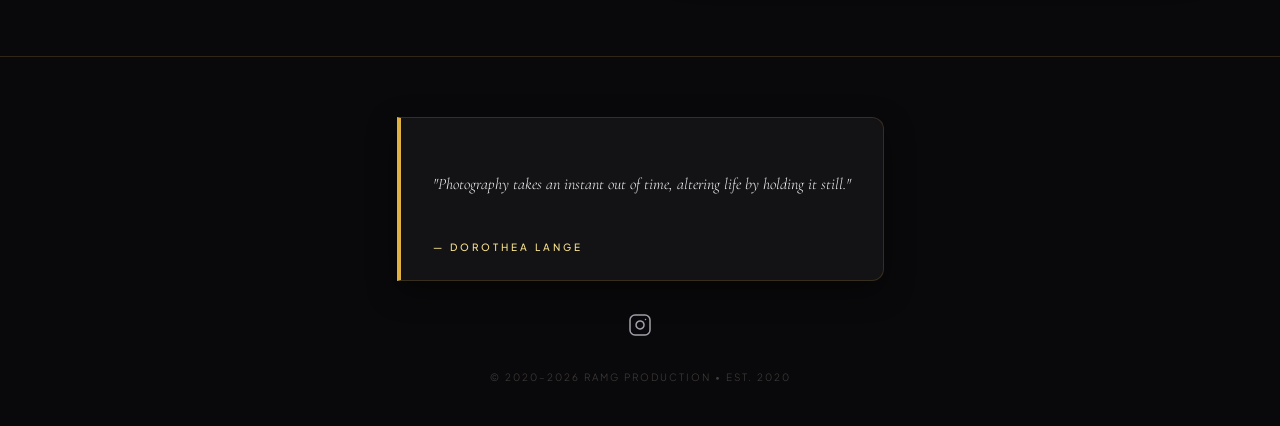
==== commit 36d45571: "feat: redesign Cinema Showcase into a massive interactive video slider" ====
--- a/index.html
+++ b/index.html
@@ -365,73 +365,71 @@
       <h2>Cinema Showcase</h2>
     </div>
 
-    <!-- Main Active Video Stage -->
-    <div class="home-cinema__stage" id="cinemaStage" data-youtube-id="61h_QIuvs50">
-      <div class="home-cinema__click-capture"></div>
+    <!-- Simple Swipeable Video Carousel -->
+    <div class="home-cinema-container" style="position: relative;">
       
-      <div class="home-cinema__cover" id="cinemaCover">
-        <img id="cinemaMainThumb" src="https://img.youtube.com/vi/61h_QIuvs50/maxresdefault.jpg" alt="Cinema Showcase Cover" class="home-cinema__thumb" />
-        <div class="home-cinema__overlay"></div>
-        <div class="home-cinema__meta">
-          <span class="home-cinema__tag">FEATURED FILM</span>
-          <h3 id="cinemaMainTitle" class="home-cinema__title">Cinematic Wedding Story — Antwerp</h3>
-        </div>
-      </div>
-      
-      <!-- Custom Circular Play Button -->
-      <button class="home-cinema__play-btn" aria-label="Play Film">
-        <svg class="icon-play" viewBox="0 0 24 24" fill="currentColor">
-          <polygon points="6 3 20 12 6 21 6 3"></polygon>
-        </svg>
+      <!-- Navigation Arrows -->
+      <button class="carousel-nav prev" id="carouselPrev" aria-label="Previous Videos">
+        <svg viewBox="0 0 24 24" fill="none" stroke="currentColor" stroke-width="2"><polyline points="15 18 9 12 15 6"></polyline></svg>
       </button>
-
-      <!-- YouTube Iframe Container -->
-      <div class="home-cinema__player" id="cinemaPlayerDiv"></div>
-    </div>
-
-    <!-- Interactive Video Playlist Cards -->
-    <div class="home-cinema__playlist-wrap">
-      <div class="home-cinema__playlist">
+      <button class="carousel-nav next" id="carouselNext" aria-label="Next Videos">
+        <svg viewBox="0 0 24 24" fill="none" stroke="currentColor" stroke-width="2"><polyline points="9 18 15 12 9 6"></polyline></svg>
+      </button>
+
+      <div class="home-cinema__playlist-wrap" id="cinemaCarousel" style="padding-top: 10px;">
+        <div class="home-cinema__playlist">
         
         <!-- Video 1 -->
-        <button class="home-cinema__card is-active" data-youtube-id="61h_QIuvs50" data-title="Cinematic Wedding Story — Antwerp" data-thumb="https://img.youtube.com/vi/61h_QIuvs50/maxresdefault.jpg">
-          <div class="home-cinema__card-media">
-            <img src="https://img.youtube.com/vi/61h_QIuvs50/hqdefault.jpg" alt="Video 1" class="home-cinema__card-img" />
-            <span class="home-cinema__card-badge">NOW PLAYING</span>
-          </div>
-          <div class="home-cinema__card-body">
-            <span class="home-cinema__card-num">FILM 01</span>
-            <h4 class="home-cinema__card-heading">Cinematic Wedding Story</h4>
-            <p class="home-cinema__card-loc">Antwerp, Belgium</p>
-          </div>
-        </button>
+        <div class="home-cinema__card simple-video-card" data-youtube-id="9zBTBwBRJak">
+          <div class="home-cinema__card-media" style="margin-bottom: 0;">
+            <img src="https://img.youtube.com/vi/9zBTBwBRJak/maxresdefault.jpg" alt="Video 1" class="home-cinema__card-img" />
+            <div class="play-overlay">
+              <svg viewBox="0 0 24 24" fill="currentColor"><polygon points="6 3 20 12 6 21 6 3"></polygon></svg>
+            </div>
+          </div>
+        </div>
 
         <!-- Video 2 -->
-        <button class="home-cinema__card" data-youtube-id="61h_QIuvs50" data-title="Intimate E-Shoot Session — Bruges" data-thumb="https://img.youtube.com/vi/61h_QIuvs50/maxresdefault.jpg">
-          <div class="home-cinema__card-media">
-            <img src="https://img.youtube.com/vi/61h_QIuvs50/hqdefault.jpg" alt="Video 2" class="home-cinema__card-img" />
-            <span class="home-cinema__card-badge">SELECT FILM</span>
-          </div>
-          <div class="home-cinema__card-body">
-            <span class="home-cinema__card-num">FILM 02</span>
-            <h4 class="home-cinema__card-heading">Intimate E-Shoot Session</h4>
-            <p class="home-cinema__card-loc">Bruges, Belgium</p>
-          </div>
-        </button>
+        <div class="home-cinema__card simple-video-card" data-youtube-id="PVZhXcrjIMU">
+          <div class="home-cinema__card-media" style="margin-bottom: 0;">
+            <img src="https://img.youtube.com/vi/PVZhXcrjIMU/maxresdefault.jpg" alt="Video 2" class="home-cinema__card-img" />
+            <div class="play-overlay">
+              <svg viewBox="0 0 24 24" fill="currentColor"><polygon points="6 3 20 12 6 21 6 3"></polygon></svg>
+            </div>
+          </div>
+        </div>
 
         <!-- Video 3 -->
-        <button class="home-cinema__card" data-youtube-id="61h_QIuvs50" data-title="Fine Art Ceremony — Brussels" data-thumb="https://img.youtube.com/vi/61h_QIuvs50/maxresdefault.jpg">
-          <div class="home-cinema__card-media">
-            <img src="https://img.youtube.com/vi/61h_QIuvs50/hqdefault.jpg" alt="Video 3" class="home-cinema__card-img" />
-            <span class="home-cinema__card-badge">SELECT FILM</span>
-          </div>
-          <div class="home-cinema__card-body">
-            <span class="home-cinema__card-num">FILM 03</span>
-            <h4 class="home-cinema__card-heading">Fine Art Ceremony</h4>
-            <p class="home-cinema__card-loc">Brussels, Belgium</p>
-          </div>
-        </button>
-
+        <div class="home-cinema__card simple-video-card" data-youtube-id="593OHK24NSg">
+          <div class="home-cinema__card-media" style="margin-bottom: 0;">
+            <img src="https://img.youtube.com/vi/593OHK24NSg/maxresdefault.jpg" alt="Video 3" class="home-cinema__card-img" />
+            <div class="play-overlay">
+              <svg viewBox="0 0 24 24" fill="currentColor"><polygon points="6 3 20 12 6 21 6 3"></polygon></svg>
+            </div>
+          </div>
+        </div>
+
+        <!-- Video 4 -->
+        <div class="home-cinema__card simple-video-card" data-youtube-id="LJTD84eWPtY">
+          <div class="home-cinema__card-media" style="margin-bottom: 0;">
+            <img src="https://img.youtube.com/vi/LJTD84eWPtY/maxresdefault.jpg" alt="Video 4" class="home-cinema__card-img" />
+            <div class="play-overlay">
+              <svg viewBox="0 0 24 24" fill="currentColor"><polygon points="6 3 20 12 6 21 6 3"></polygon></svg>
+            </div>
+          </div>
+        </div>
+
+        <!-- Video 5 -->
+        <div class="home-cinema__card simple-video-card" data-youtube-id="OlZW-xJBegg">
+          <div class="home-cinema__card-media" style="margin-bottom: 0;">
+            <img src="https://img.youtube.com/vi/OlZW-xJBegg/maxresdefault.jpg" alt="Video 5" class="home-cinema__card-img" />
+            <div class="play-overlay">
+              <svg viewBox="0 0 24 24" fill="currentColor"><polygon points="6 3 20 12 6 21 6 3"></polygon></svg>
+            </div>
+          </div>
+        </div>
+
+        </div>
       </div>
     </div>
   </section>
--- a/css/style.css
+++ b/css/style.css
@@ -0,0 +1,3777 @@
+/* ================================================
+   RAMG PRODUCTION — LUXURY EDITORIAL THEME
+   ================================================ */
+
+@import url('https://fonts.googleapis.com/css2?family=Cinzel:wght@400;500;600;700&family=Cormorant+Garamond:ital,wght@0,300;0,400;0,500;0,600;1,300;1,400;1,500;1,600&family=Pinyon+Script&family=Playfair+Display:ital,wght@0,400;0,500;0,600;0,700;1,400;1,500;1,600&family=Plus+Jakarta+Sans:wght@300;400;500;600;700&display=swap');
+
+/* ===== CUSTOM BRAND FONTS ===== */
+@font-face {
+  font-family: 'Quince';
+  src: url('../assets/fonts/Quince.otf') format('opentype'),
+       url('../assets/fonts/Quince.ttf') format('truetype');
+  font-weight: normal;
+  font-style: normal;
+  font-display: swap;
+}
+
+@font-face {
+  font-family: 'Hugh is Life';
+  src: url('../assets/fonts/Hugh-is-Life.ttf') format('truetype');
+  font-weight: normal;
+  font-style: normal;
+  font-display: swap;
+}
+
+/* --- DESIGN TOKENS --- */
+:root {
+  --clr-bg:         #09090b;
+  --clr-bg-light:   #121215;
+  --clr-bg-card:    #131316;
+  --clr-gold:       #dfb142;
+  --clr-gold-light: #f7e28b;
+  --clr-gold-dark:  #b88a28;
+  --clr-white:      #f5f5f7;
+  --clr-muted:      #a1a1aa;
+  --clr-border:     rgba(223, 177, 66, 0.18);
+  --font-serif:     'Cormorant Garamond', 'Playfair Display', 'Quince', Georgia, serif;
+  --font-script:    'Pinyon Script', 'Hugh is Life', cursive, serif;
+  --font-sans:      'Plus Jakarta Sans', 'Raleway', -apple-system, BlinkMacSystemFont, sans-serif;
+  --font-cinematic: 'Cinzel', serif;
+  --nav-h:          80px;
+  --ease-gold:      cubic-bezier(0.25, 0.46, 0.45, 0.94);
+  --ease-expo:      cubic-bezier(0.16, 1, 0.3, 1);
+}
+
+/* --- RESET --- */
+*, *::before, *::after { box-sizing: border-box; margin: 0; padding: 0; }
+html { font-size: 16px; -webkit-font-smoothing: antialiased; }
+body { background: var(--clr-bg); color: var(--clr-white); font-family: var(--font-sans); font-weight: 300; line-height: 1.7; overflow-x: hidden; }
+
+
+/* --- GLOBAL PRELOADER --- */
+.global-preloader {
+  position: fixed;
+  inset: 0;
+  z-index: 999999;
+  background-color: var(--clr-bg, #070707);
+  display: flex;
+  flex-direction: column;
+  align-items: center;
+  justify-content: center;
+  overflow: hidden;
+  pointer-events: auto;
+  transition: opacity 0.5s ease, visibility 0.5s ease;
+}
+
+.global-preloader.is-hidden {
+  opacity: 0;
+  visibility: hidden;
+  pointer-events: none;
+}
+
+/* Content Layer */
+.preloader-content {
+  position: relative;
+  z-index: 3;
+  display: flex;
+  flex-direction: column;
+  align-items: center;
+  justify-content: center;
+  max-width: 480px;
+  width: 90%;
+  text-align: center;
+  transition: opacity 0.5s ease, transform 0.5s ease;
+}
+
+.global-preloader.is-revealing .preloader-content {
+  opacity: 0;
+  transform: scale(0.95) translateY(-20px);
+}
+
+/* Minimalist Spinner Animation */
+.preloader-minimal-spinner {
+  position: relative;
+  width: 44px;
+  height: 44px;
+  margin-bottom: 20px;
+  border: 1.5px solid rgba(223, 177, 66, 0.15);
+  border-top-color: var(--clr-gold, #dfb142);
+  border-radius: 50%;
+  animation: preloader-spin-minimal 0.9s cubic-bezier(0.68, -0.55, 0.265, 1.55) infinite;
+}
+
+.preloader-ring-inner {
+  position: absolute;
+  inset: 5px;
+  border: 1.5px solid transparent;
+  border-bottom-color: rgba(255, 246, 209, 0.85);
+  border-radius: 50%;
+  animation: preloader-spin-reverse 1.3s linear infinite;
+}
+
+.preloader-brand-text {
+  font-family: var(--font-sans);
+  font-size: 0.75rem;
+  letter-spacing: 0.38em;
+  text-transform: uppercase;
+  color: var(--clr-gold, #dfb142);
+  font-weight: 500;
+  margin-bottom: 24px;
+  opacity: 0.95;
+}
+
+/* Luxury Progress Bar Track & Fill */
+.preloader-bar-container {
+  position: relative;
+  width: 100%;
+  height: 3px;
+  background: rgba(255, 255, 255, 0.08);
+  border-radius: 4px;
+  overflow: visible;
+  margin-bottom: 20px;
+}
+
+.preloader-bar {
+  position: absolute;
+  top: 0; left: 0;
+  height: 100%;
+  width: 0%;
+  background: linear-gradient(90deg, #b8860b 0%, #dfb142 50%, #fff6d1 100%);
+  border-radius: 4px;
+  transition: width 0.15s ease-out;
+}
+
+.preloader-bar-glow {
+  position: absolute;
+  top: -3px;
+  left: 0%;
+  width: 12px;
+  height: 9px;
+  background: #fff;
+  border-radius: 50%;
+  filter: blur(4px);
+  transform: translateX(-50%);
+  opacity: 0.9;
+  transition: left 0.15s ease-out;
+  pointer-events: none;
+}
+
+/* Footer Info (Status & Counter) */
+.preloader-footer {
+  width: 100%;
+  display: flex;
+  justify-content: space-between;
+  align-items: center;
+  font-family: var(--font-sans);
+  font-size: 0.75rem;
+  color: rgba(255, 255, 255, 0.6);
+  letter-spacing: 0.15em;
+}
+
+.preloader-status {
+  text-transform: uppercase;
+  font-weight: 400;
+  transition: opacity 0.3s ease;
+}
+
+.preloader-counter {
+  font-family: var(--font-serif, 'Cinzel', serif);
+  font-size: 1.1rem;
+  font-weight: 600;
+  color: var(--clr-gold, #dfb142);
+  letter-spacing: 0.05em;
+}
+
+/* Animations */
+@keyframes preloader-spin-minimal {
+  0% { transform: rotate(0deg); }
+  100% { transform: rotate(360deg); }
+}
+
+@keyframes preloader-spin-reverse {
+  0% { transform: rotate(360deg); }
+  100% { transform: rotate(0deg); }
+}
+
+
+/* --- WALLPAPER BACKGROUND --- */
+.bg-wallpaper {
+  position: fixed;
+  top: 0; left: 0;
+  width: 100vw; height: 100vh;
+  z-index: -999;
+  pointer-events: none;
+  background: #000000;
+}
+
+.bg-wallpaper__inner {
+  display: none;
+}
+
+@keyframes bg-zoom-global {
+  0% { transform: scale(1.15); }
+  100% { transform: scale(1); }
+}
+a { color: inherit; text-decoration: none; }
+img { display: block; max-width: 100%; }
+ul { list-style: none; }
+button { cursor: pointer; border: none; background: none; }
+::-webkit-scrollbar { width: 4px; }
+::-webkit-scrollbar-track { background: var(--clr-bg); }
+::-webkit-scrollbar-thumb { background: var(--clr-border); border-radius: 2px; }
+::selection { background: var(--clr-gold); color: #ffffff; }
+
+/* ===== NAVIGATION & HAMBURGER ===== */
+.nav {
+  position: fixed; top: 0; left: 0; right: 0; z-index: 1000;
+  width: 100%;
+  height: 80px;
+  display: flex; 
+  align-items: center;
+  justify-content: space-between; 
+  padding: 0 4vw;
+  background: #08080a;
+  border-bottom: 1px solid var(--clr-border);
+  box-shadow: 0 4px 25px rgba(0, 0, 0, 0.6);
+  pointer-events: auto;
+}
+.nav.scrolled {
+  background: #08080a;
+  border-bottom: 1px solid var(--clr-border);
+}
+
+/* TOP LEFT BRAND LOGO */
+.nav__brand-logo {
+  display: flex;
+  align-items: center;
+  text-decoration: none;
+  background: transparent !important;
+  border: none !important;
+  box-shadow: none !important;
+  pointer-events: auto;
+  transition: transform 0.35s var(--ease-gold);
+}
+
+.nav__brand-logo:hover {
+  transform: translateY(-1px) scale(1.02);
+}
+
+.nav__brand-logo-img {
+  height: 62px;
+  width: auto;
+  max-width: 260px;
+  object-fit: contain;
+  background: transparent !important;
+  border: none !important;
+  box-shadow: none !important;
+  filter: none !important;
+}
+
+.nav__brand-logo:hover .nav__brand-logo-img {
+  filter: none !important;
+}
+
+@media (max-width: 768px) {
+  .nav {
+    height: 70px;
+    padding: 0 16px;
+  }
+  .nav__brand-logo-img,
+  .nav__overlay-logo-img {
+    height: 54px;
+    max-width: 220px;
+  }
+}
+
+@media (max-width: 480px) {
+  .nav {
+    height: 64px;
+    padding: 0 12px;
+  }
+  .nav__brand-logo-img,
+  .nav__overlay-logo-img {
+    height: 48px;
+    max-width: 190px;
+  }
+}
+
+.nav__logo { display: flex; align-items: center; line-height: 1; text-decoration: none; }
+.nav__logo-icon { font-family: var(--font-serif); font-size: 26px; font-weight: 500; font-style: italic; color: var(--clr-gold); letter-spacing: 2px; text-shadow: 0 1px 4px rgba(255, 255, 255, 0.8); }
+.nav__logo-text { display: none !important; }
+.nav__overlay-logo-img { height: 90px; width: auto; max-width: 360px; object-fit: contain; margin-bottom: 0; transition: transform 0.35s var(--ease-gold); }
+
+/* ===== DESKTOP NAVBAR LINKS (TRADITIONAL TOP BAR) ===== */
+.nav__desktop-links {
+  display: flex !important;
+  align-items: center !important;
+  gap: 36px !important;
+  list-style: none !important;
+  margin: 0 !important;
+  padding: 0 !important;
+  background: transparent !important;
+  border: none !important;
+  box-shadow: none !important;
+  border-radius: 0 !important;
+}
+
+.nav__desktop-link {
+  font-family: var(--font-sans);
+  font-size: 13px;
+  font-weight: 500;
+  letter-spacing: 2px;
+  text-transform: uppercase;
+  color: var(--clr-white);
+  transition: color 0.3s ease;
+  position: relative;
+  padding: 4px 0;
+}
+
+.nav__desktop-link::after {
+  content: '';
+  position: absolute;
+  bottom: 0;
+  left: 0;
+  width: 0;
+  height: 2px;
+  background: var(--clr-gold);
+  transition: width 0.3s var(--ease-gold);
+}
+
+.nav__desktop-link:hover {
+  color: var(--clr-gold-light);
+}
+
+.nav__desktop-link:hover::after,
+.nav__desktop-link.active::after {
+  width: 100%;
+}
+
+.nav__desktop-link.active {
+  color: var(--clr-gold-light);
+}
+
+/* RESPONSIVE TOGGLE: DESKTOP VS MOBILE */
+@media (min-width: 901px) {
+  .nav__burger {
+    display: none !important;
+  }
+}
+
+@media (max-width: 900px) {
+  .nav__desktop-links {
+    display: none !important;
+  }
+  .nav__burger {
+    display: flex !important;
+  }
+}
+
+/* PREMIUM HAMBURGER BUTTON — PROMINENT & BOLD (MOBILE ONLY) */
+.nav__burger {
+  display: flex;
+  align-items: center;
+  gap: 16px;
+  padding: 12px 28px;
+  border: 1px solid var(--clr-gold);
+  border-radius: 50px;
+  background: var(--clr-bg-card);
+  box-shadow: 0 6px 24px rgba(0, 0, 0, 0.4);
+  transition: all 0.35s var(--ease-gold);
+  cursor: pointer;
+}
+
+.nav__burger:hover {
+  border-color: var(--clr-gold-light);
+  background: var(--clr-bg-light);
+  box-shadow: 0 10px 32px rgba(223, 177, 66, 0.3);
+  transform: translateY(-2px);
+}
+
+.nav__burger-text {
+  font-family: var(--font-sans);
+  font-size: 13px;
+  font-weight: 700;
+  letter-spacing: 4px;
+  text-transform: uppercase;
+  color: var(--clr-white);
+  transition: color 0.3s;
+}
+
+.nav__burger:hover .nav__burger-text {
+  color: var(--clr-gold-light);
+}
+
+.nav__burger-lines {
+  display: flex;
+  flex-direction: column;
+  gap: 6px;
+  width: 22px;
+}
+
+.nav__burger-lines span {
+  display: block;
+  height: 2px;
+  width: 100%;
+  background: var(--clr-gold);
+  border-radius: 2px;
+  transition: transform 0.4s var(--ease-expo), opacity 0.3s, background 0.3s;
+}
+
+.nav__burger:hover .nav__burger-lines span {
+  background: #ffffff;
+}
+
+.nav__burger.open {
+  border-color: var(--clr-gold-light);
+  background: #1a1814;
+}
+
+.nav__burger.open .nav__burger-text {
+  color: var(--clr-gold-light);
+}
+
+.nav__burger.open .nav__burger-lines span:nth-child(1) {
+  transform: translateY(8px) rotate(45deg);
+  background: var(--clr-gold-light);
+}
+
+.nav__burger.open .nav__burger-lines span:nth-child(2) {
+  opacity: 0;
+}
+
+.nav__burger.open .nav__burger-lines span:nth-child(3) {
+  transform: translateY(-8px) rotate(-45deg);
+  background: var(--clr-gold-light);
+}
+
+/* OVERLAY MENU — BRIGHT LIGHT THEME */
+.nav__overlay {
+  position: fixed;
+  inset: 0;
+  z-index: 999999;
+  display: flex;
+  flex-direction: column;
+  pointer-events: none;
+  opacity: 0;
+  visibility: hidden;
+  transition: opacity 0.5s var(--ease-gold), visibility 0.5s;
+}
+
+.nav__overlay.open {
+  opacity: 1;
+  visibility: visible;
+  pointer-events: all;
+}
+
+.nav__overlay-bg {
+  position: absolute;
+  inset: 0;
+  background: #08080a;
+}
+
+.nav__overlay-content {
+  position: relative;
+  z-index: 2;
+  width: 100%;
+  height: 100%;
+  display: flex;
+  flex-direction: column;
+  padding: 32px 64px 48px;
+  overflow-y: auto;
+  box-sizing: border-box;
+}
+
+.nav__overlay-header {
+  display: flex;
+  align-items: center;
+  justify-content: space-between;
+  width: calc(100% + 128px);
+  margin-left: -64px;
+  margin-top: -32px;
+  padding: 24px 64px;
+  background: #000000;
+  box-sizing: border-box;
+  border-bottom: 1px solid rgba(255, 255, 255, 0.15);
+  box-shadow: 0 8px 32px rgba(0, 0, 0, 0.2);
+}
+
+.nav__overlay-header .nav__logo-icon {
+  color: var(--clr-gold);
+}
+
+.nav__overlay-header .nav__logo-text {
+  color: var(--clr-muted);
+}
+
+.nav__overlay-close {
+  display: flex;
+  align-items: center;
+  gap: 12px;
+  font-family: var(--font-sans);
+  font-size: 12px;
+  font-weight: 700;
+  letter-spacing: 4px;
+  text-transform: uppercase;
+  color: #ffffff;
+  background: rgba(255, 255, 255, 0.08);
+  border: 2px solid var(--clr-gold);
+  padding: 12px 28px;
+  border-radius: 40px;
+  cursor: pointer;
+  transition: all 0.3s;
+}
+
+.nav__overlay-close:hover {
+  background: var(--clr-gold);
+  border-color: var(--clr-gold);
+  color: #000000;
+  font-weight: 700;
+  transform: translateY(-2px) scale(1.05);
+}
+
+.nav__overlay-body {
+  display: grid;
+  grid-template-columns: 1.5fr 1fr;
+  gap: 64px;
+  margin-top: 48px;
+  align-items: center;
+}
+
+.nav__overlay-list {
+  display: flex;
+  flex-direction: column;
+  gap: 16px;
+}
+
+.nav__overlay-item {
+  opacity: 0;
+  transform: translateY(20px);
+  transition: opacity 0.4s var(--ease-gold), transform 0.4s var(--ease-gold);
+}
+
+.nav__overlay.open .nav__overlay-item {
+  opacity: 1;
+  transform: translateY(0);
+}
+
+.nav__overlay.open .nav__overlay-item:nth-child(1) { transition-delay: 0.1s; }
+.nav__overlay.open .nav__overlay-item:nth-child(2) { transition-delay: 0.15s; }
+.nav__overlay.open .nav__overlay-item:nth-child(3) { transition-delay: 0.2s; }
+.nav__overlay.open .nav__overlay-item:nth-child(4) { transition-delay: 0.25s; }
+
+.nav__overlay-link {
+  display: inline-flex;
+  align-items: baseline;
+  gap: 20px;
+  color: #ffffff;
+  transition: transform 0.35s var(--ease-gold), color 0.3s;
+}
+
+.nav__overlay-num {
+  font-family: var(--font-sans);
+  font-size: 12px;
+  font-weight: 600;
+  letter-spacing: 2px;
+  color: var(--clr-gold-light);
+  opacity: 0.9;
+}
+
+.nav__overlay-label {
+  font-family: var(--font-serif);
+  font-size: clamp(32px, 5vw, 54px);
+  font-weight: 400;
+  font-style: italic;
+  letter-spacing: 1.5px;
+  position: relative;
+}
+
+.nav__overlay-link:hover {
+  transform: translateX(14px);
+  color: var(--clr-gold-light);
+}
+
+.nav__overlay-info {
+  display: flex;
+  flex-direction: column;
+  gap: 32px;
+  padding-left: 48px;
+  border-left: 1px solid var(--clr-border);
+}
+
+.nav__overlay-info-title {
+  font-family: var(--font-sans);
+  font-size: 9.5px;
+  font-weight: 600;
+  letter-spacing: 3px;
+  text-transform: uppercase;
+  color: var(--clr-gold);
+  margin-bottom: 8px;
+}
+
+.nav__overlay-info-text,
+.nav__overlay-info-link {
+  font-family: var(--font-sans);
+  font-size: 13px;
+  color: var(--clr-white);
+  line-height: 1.6;
+}
+
+.nav__overlay-info-link:hover {
+  color: var(--clr-gold-light);
+}
+
+.nav__overlay-socials {
+  display: flex;
+  flex-direction: column;
+  gap: 8px;
+}
+
+.nav__overlay-socials a {
+  font-size: 12px;
+  letter-spacing: 1px;
+  color: var(--clr-muted);
+  transition: color 0.3s, transform 0.3s;
+}
+
+.nav__overlay-socials a:hover {
+  color: var(--clr-gold-light);
+  transform: translateX(4px);
+}
+
+.nav__overlay-quote {
+  margin-top: 16px;
+  font-family: var(--font-serif);
+  font-style: italic;
+  font-size: 15px;
+  color: rgba(255, 255, 255, 0.7);
+  line-height: 1.6;
+}
+
+@media (max-width: 900px) {
+  .nav__overlay-body {
+    grid-template-columns: 1fr;
+    gap: 40px;
+  }
+  .nav__overlay-info {
+    padding-left: 0;
+    border-left: none;
+    padding-top: 32px;
+    border-top: 1px solid rgba(0, 0, 0, 0.08);
+  }
+  .nav__overlay-content {
+    padding: 24px 28px;
+  }
+  .nav__overlay-header {
+    width: calc(100% + 56px);
+    margin-left: -28px;
+    margin-top: -24px;
+    padding: 16px 28px;
+  }
+}
+
+/* ===== LUXURY DUAL-ELEMENT CUSTOM CURSOR ===== */
+@media (min-width: 769px), (hover: hover), (pointer: fine) {
+  html, body, a, button, input, select, textarea, [role="button"], *, *::before, *::after {
+    cursor: none !important;
+  }
+}
+
+@media (max-width: 768px) and (pointer: coarse) {
+  html, body, *, *::before, *::after {
+    cursor: auto !important;
+  }
+}
+
+/* ===== GOLDEN ARROW CURSOR ===== */
+.custom-cursor {
+  position: fixed;
+  top: 0;
+  left: 0;
+  pointer-events: none !important;
+  z-index: 999999;
+  opacity: 1;
+  transition: opacity 0.3s ease;
+  /* offset so tip of arrow is the hotspot */
+  transform: translate3d(-200px, -200px, 0);
+  will-change: transform;
+}
+
+.custom-cursor.is-hidden {
+  opacity: 0 !important;
+}
+
+/* The SVG arrow element */
+.custom-cursor__arrow {
+  display: block;
+  width: 21px;
+  height: 28px;
+  transition: transform 0.15s cubic-bezier(0.25, 1, 0.5, 1);
+  transform-origin: top left;
+  filter: none;
+}
+
+/* Hover — slightly larger */
+.custom-cursor.is-hovered .custom-cursor__arrow {
+  transform: scale(1.25);
+}
+
+/* Click — compress */
+.custom-cursor.is-clicked .custom-cursor__arrow {
+  transform: scale(0.85);
+}
+
+/* Hide the old dot/ring if they ever exist */
+.custom-cursor__dot,
+.custom-cursor__ring { display: none !important; }
+
+/* ===== HERO SLIDE BRAND OVERLAY (SLIDING IMAGES ONLY) ===== */
+.hero__slide-overlay {
+  position: absolute;
+  bottom: 56px;
+  left: 0;
+  right: 0;
+  display: flex;
+  justify-content: center;
+  align-items: flex-end;
+  z-index: 6;
+  pointer-events: none;
+  text-align: center;
+  padding: 0 32px;
+}
+
+.hero__slide-brand {
+  font-family: var(--font-sans);
+  font-size: clamp(12px, 1.4vw, 18px);
+  font-weight: 500;
+  font-style: normal;
+  text-transform: uppercase;
+  letter-spacing: clamp(4px, 0.6vw, 8px);
+  color: rgba(255, 255, 255, 0.9);
+  text-shadow: 0 2px 16px rgba(0, 0, 0, 0.85);
+  margin: 0;
+  padding: 0;
+  background: transparent;
+  backdrop-filter: none;
+  -webkit-backdrop-filter: none;
+  border: none;
+  box-shadow: none;
+  line-height: 1.2;
+}
+
+/* ===== SPLIT SCREEN REVEAL ===== */
+.split-scroll-container {
+  position: relative;
+  width: 100%;
+}
+
+.split-hero-pin {
+  position: relative;
+  width: 100vw;
+  height: 100vh;
+  overflow: hidden;
+  z-index: 100;
+}
+
+.split-hero-pin .hero {
+  position: absolute;
+  top: 0;
+  left: 0;
+  width: 100%;
+  height: 100%;
+  z-index: 1;
+}
+
+.hero-reveal-video {
+  width: 100%;
+  height: 100%;
+  object-fit: cover;
+  object-position: center center;
+}
+
+/* SPLIT SCREEN CENTER LOGO OVERLAY */
+.split-center-logo {
+  position: absolute;
+  top: 50%;
+  left: 50%;
+  transform: translate(-50%, -50%);
+  z-index: 25;
+  pointer-events: none;
+  display: flex;
+  align-items: center;
+  justify-content: center;
+  width: auto;
+  max-width: 90vw;
+  will-change: transform, opacity;
+}
+
+.split-center-logo-img {
+  height: clamp(65px, 9vw, 120px);
+  width: auto;
+  max-width: 380px;
+  object-fit: contain;
+  filter: drop-shadow(0 10px 30px rgba(0, 0, 0, 0.85));
+}
+
+/* CENTER EXPLORE WEBSITE BUTTON — MINIMAL WHITE DESIGN (PC & MOBILE) */
+.split-explore-btn {
+  display: inline-flex;
+  align-items: center;
+  justify-content: center;
+  gap: 10px;
+  padding: 14px 28px;
+  border-radius: 40px;
+  border: 1px solid rgba(255, 255, 255, 0.45);
+  background: rgba(0, 0, 0, 0.25);
+  backdrop-filter: blur(8px);
+  -webkit-backdrop-filter: blur(8px);
+  color: #ffffff;
+  font-family: var(--font-sans);
+  font-size: 11.5px;
+  font-weight: 500;
+  letter-spacing: 3px;
+  text-transform: uppercase;
+  text-align: center;
+  white-space: nowrap;
+  cursor: pointer;
+  box-shadow: 0 6px 22px rgba(0, 0, 0, 0.3);
+  transition: all 0.35s var(--ease-gold);
+  pointer-events: auto !important;
+  z-index: 30;
+}
+
+.split-explore-btn:hover,
+.split-explore-btn:active {
+  background: #ffffff;
+  color: #0b0a09;
+  border-color: #ffffff;
+  box-shadow: 0 8px 30px rgba(255, 255, 255, 0.4);
+  transform: scale(1.03);
+}
+
+/* SPLIT SCREEN SCROLL INDICATOR SIGN */
+.split-scroll-indicator {
+  position: absolute;
+  bottom: 36px;
+  left: 50%;
+  transform: translateX(-50%);
+  z-index: 25;
+  display: flex;
+  flex-direction: column;
+  align-items: center;
+  gap: 8px;
+  pointer-events: none;
+  will-change: transform, opacity;
+}
+
+.split-scroll-text {
+  font-family: var(--font-sans);
+  font-size: 11px;
+  font-weight: 600;
+  letter-spacing: 3.5px;
+  text-transform: uppercase;
+  color: #ffffff;
+  text-shadow: 0 2px 12px rgba(0, 0, 0, 0.9);
+}
+
+.split-scroll-arrow {
+  color: var(--clr-gold-light);
+  filter: drop-shadow(0 2px 8px rgba(0, 0, 0, 0.9));
+  animation: split-scroll-bounce 2s infinite var(--ease-gold);
+}
+
+@keyframes split-scroll-bounce {
+  0%, 100% { transform: translateY(0); }
+  50% { transform: translateY(8px); }
+}
+
+.split-panel {
+  position: absolute;
+  top: 0;
+  width: 50vw;
+  height: 100vh;
+  height: 100dvh;
+  display: flex;
+  align-items: center;
+  overflow: hidden;
+  z-index: 10;
+  background-color: #0b0a09;
+}
+
+.split-slide {
+  position: absolute;
+  inset: 0;
+  width: 100%;
+  height: 100%;
+  opacity: 0;
+  transition: opacity 0.8s ease-in-out;
+  pointer-events: none;
+  z-index: 1;
+  overflow: hidden;
+}
+
+.split-slide.active {
+  opacity: 1;
+  z-index: 2;
+}
+
+.split-panel-img {
+  position: absolute;
+  top: 0;
+  width: 100vw;
+  height: 100vh;
+  height: 100dvh;
+  object-fit: cover !important;
+  object-position: center center !important;
+  z-index: 1;
+  filter: none !important;
+  pointer-events: none;
+}
+
+.split-panel-left {
+  left: 0;
+  justify-content: center;
+}
+
+.split-panel-left .split-panel-img {
+  left: 0;
+  right: auto;
+}
+
+.split-panel-left .split-panel-content {
+  position: relative;
+  z-index: 3;
+  color: var(--clr-gold-light);
+  text-shadow: 0 4px 30px rgba(0, 0, 0, 0.9), 0 2px 10px rgba(0, 0, 0, 0.95);
+  text-align: center;
+}
+
+.split-panel-right {
+  right: 0;
+  justify-content: center;
+}
+
+.split-panel-right .split-panel-img {
+  right: 0;
+  left: auto;
+}
+
+/* MOBILE RESPONSIVE SPLIT REVEAL STACKING */
+@media (max-width: 768px) {
+  .split-hero-pin {
+    height: 100dvh !important;
+    min-height: -webkit-fill-available;
+  }
+  
+  .split-panel {
+    width: 100vw !important;
+    height: 50dvh !important;
+  }
+  
+  .split-panel-left {
+    top: 0 !important;
+    left: 0 !important;
+    right: auto !important;
+  }
+  
+  .split-panel-left .split-panel-img {
+    top: 0 !important;
+    left: 0 !important;
+    right: auto !important;
+    bottom: auto !important;
+    width: 100vw !important;
+    height: 100dvh !important;
+    object-position: center center !important;
+  }
+  
+  .split-panel-right {
+    top: 50dvh !important;
+    left: 0 !important;
+    right: auto !important;
+  }
+
+  .split-panel-right .split-panel-img {
+    top: auto !important;
+    bottom: 0 !important;
+    left: 0 !important;
+    right: auto !important;
+    width: 100vw !important;
+    height: 100dvh !important;
+    object-position: center center !important;
+  }
+  
+  .split-center-logo-img {
+    display: none !important;
+  }
+  
+  .split-explore-btn {
+    display: flex !important;
+  }
+  
+  .split-scroll-indicator {
+    display: none !important;
+  }
+
+  .hero-reveal-video {
+    width: 100% !important;
+    height: 100% !important;
+    object-fit: contain !important;
+    object-position: center center !important;
+    background: #0b0a09 !important;
+  }
+}
+
+.split-panel-right .split-panel-content {
+  position: relative;
+  z-index: 3;
+  color: #ffffff;
+  text-shadow: 0 4px 30px rgba(0, 0, 0, 0.9), 0 2px 10px rgba(0, 0, 0, 0.95);
+  text-align: center;
+}
+
+.split-title {
+  font-family: var(--font-serif);
+  font-size: clamp(3.5rem, 10vw, 12rem);
+  font-weight: 400;
+  font-style: normal;
+  line-height: 1;
+  letter-spacing: 0.02em;
+}
+
+.split-title--script {
+  font-family: var(--font-script);
+  font-size: clamp(3.5rem, 9.5vw, 11rem);
+  font-weight: normal;
+  font-style: normal;
+  letter-spacing: 0;
+  text-transform: none;
+}
+
+em, .section-title em, .home-intro__title em, .home-about__content h2 em {
+  font-family: var(--font-script);
+  font-style: normal;
+  font-weight: normal;
+  letter-spacing: 1px;
+}
+
+/* ===== PAGE WRAPPER ===== */
+.page-wrapper { padding-top: var(--nav-h); min-height: 100vh; }
+
+/* ===== HERO SLIDER ===== */
+.hero { position: relative; height: calc(100vh - var(--nav-h)); overflow: hidden; background: #0b0b09; }
+.hero__slide { position: absolute; inset: 0; opacity: 0; transition: opacity 1.2s ease; }
+.hero__slide.active { opacity: 1; }
+.hero__slide img { width: 100%; height: 100%; object-fit: cover; filter: brightness(0.92); transform: scale(1.15); will-change: transform; }
+.hero__slide.active img,
+.hero__slide.exit img { 
+  animation: zoom-out 8s cubic-bezier(0.21, 0.85, 0.35, 1) forwards; 
+}
+@keyframes zoom-out {
+  0% { transform: scale(1.15); }
+  100% { transform: scale(1); }
+}
+.hero__slide::after { content: ''; position: absolute; inset: 0; background: linear-gradient(135deg, rgba(255,255,255,0.04) 0%, transparent 60%, rgba(0,0,0,0.15) 100%); }
+.hero__arrow { position: absolute; top: 50%; transform: translateY(-50%); z-index: 10; width: 44px; height: 44px; border-radius: 50%; border: 1px solid rgba(255, 255, 255, 0.15); border-top: 1px solid rgba(255, 255, 255, 0.4); background: rgba(255, 255, 255, 0.03); color: var(--clr-white); display: flex; align-items: center; justify-content: center; font-size: 20px; transition: all 0.4s cubic-bezier(0.25, 0.46, 0.45, 0.94); backdrop-filter: blur(4px) saturate(160%) brightness(1.1); box-shadow: inset 0 2px 6px rgba(255, 255, 255, 0.3), inset 0 -2px 6px rgba(0, 0, 0, 0.15), 0 10px 25px rgba(0,0,0,0.3), 0 4px 10px rgba(0,0,0,0.2); overflow: hidden; }
+.hero__arrow:hover { border-color: rgba(255, 255, 255, 0.3); border-top: 1px solid rgba(255, 255, 255, 0.6); background: rgba(255, 255, 255, 0.08); color: var(--clr-white); transform: translateY(-50%) scale(1.08); box-shadow: inset 0 2px 10px rgba(255, 255, 255, 0.4), inset 0 -2px 8px rgba(0, 0, 0, 0.1), 0 14px 30px rgba(0,0,0,0.4), 0 6px 12px rgba(0,0,0,0.25); }
+.hero__arrow--prev { left: 40px; }
+.hero__arrow--next { right: 40px; }
+.hero__dots { position: absolute; bottom: 28px; left: 50%; transform: translateX(-50%); display: flex; gap: 10px; z-index: 10; }
+.hero__dot { width: 5px; height: 5px; border-radius: 50%; background: rgba(138,111,62,0.3); transition: background 0.3s, transform 0.3s; }
+.hero__dot.active { background: var(--clr-gold); transform: scale(1.4); }
+
+/* ===== SECTION HEADINGS ===== */
+.section-label { font-size: 9px; letter-spacing: 5px; text-transform: uppercase; color: var(--clr-gold); margin-bottom: 14px; }
+.section-title { font-family: var(--font-serif); font-size: clamp(36px, 5vw, 64px); font-weight: 300; font-style: italic; color: var(--clr-white); line-height: 1.15; }
+.section-title em { font-style: normal; color: var(--clr-gold); }
+.gold-line { width: 40px; height: 1px; background: var(--clr-gold); margin: 24px 0; opacity: 0.5; }
+
+/* ===== GALLERY PAGE ===== */
+.gallery-page { padding: 60px 48px 100px; max-width: 1400px; margin: 0 auto; }
+.gallery-page__header { margin-bottom: 60px; }
+.gallery-grid { display: grid; grid-template-columns: repeat(auto-fill, minmax(340px, 1fr)); gap: 3px; }
+.gallery-item { position: relative; overflow: hidden; aspect-ratio: 4/3; cursor: pointer; }
+.gallery-item img { width: 100%; height: 100%; object-fit: cover; transition: filter 0.5s; filter: brightness(0.95) saturate(0.95); animation: ambient-zoom-out 16s ease-in-out infinite alternate; will-change: transform; }
+.gallery-item:hover img { filter: brightness(0.75) saturate(0.85); }
+.gallery-item__overlay { position: absolute; inset: 0; display: flex; flex-direction: column; justify-content: flex-end; padding: 28px 24px; background: linear-gradient(to top, rgba(0,0,0,0.55) 0%, transparent 55%); opacity: 0; transition: opacity 0.45s; }
+.gallery-item:hover .gallery-item__overlay { opacity: 1; }
+.gallery-item__title { font-family: var(--font-serif); font-size: 22px; font-style: italic; color: #ffffff; margin-bottom: 4px; }
+.gallery-item__date { font-size: 10px; letter-spacing: 3px; text-transform: uppercase; color: rgba(255,255,255,0.75); }
+
+/* ===== ESHOOT PAGE ===== */
+.eshoot-page { max-width: 880px; margin: 0 auto; padding: 60px 48px 120px; }
+.eshoot-page__header { margin-bottom: 60px; }
+.eshoot-item { margin-bottom: 80px; }
+.eshoot-item__image { width: 100%; aspect-ratio: 3/2; object-fit: cover; margin-bottom: 20px; filter: brightness(0.95) saturate(0.95); transition: filter 0.5s; animation: ambient-zoom-out 16s ease-in-out infinite alternate; will-change: transform; }
+.eshoot-item__image:hover { filter: brightness(1) saturate(1); }
+.eshoot-item__title { font-family: var(--font-serif); font-size: 28px; font-style: italic; color: var(--clr-gold); margin-bottom: 6px; }
+.eshoot-item__date { font-size: 10px; letter-spacing: 3px; text-transform: uppercase; color: var(--clr-muted); margin-bottom: 14px; }
+.eshoot-item__desc { font-size: 15px; color: var(--clr-muted); line-height: 1.8; }
+
+/* ===== STORIES PAGE ===== */
+.stories-page { max-width: 960px; margin: 0 auto; padding: 60px 48px 120px; }
+.stories-page__header { margin-bottom: 60px; }
+.story-item { margin-bottom: 100px; border-bottom: 1px solid var(--clr-border); padding-bottom: 60px; }
+.story-item:last-child { border-bottom: none; }
+.story-item__image-main { width: 100%; aspect-ratio: 16/9; object-fit: cover; margin-bottom: 12px; filter: brightness(0.93); transition: filter 0.5s; animation: ambient-zoom-out 16s ease-in-out infinite alternate; will-change: transform; }
+.story-item__image-main:hover { filter: brightness(1); }
+.story-item__thumbnails { display: flex; gap: 4px; margin-bottom: 20px; }
+.story-item__thumb { flex: 1; aspect-ratio: 1; object-fit: cover; cursor: pointer; opacity: 0.55; transition: opacity 0.3s; filter: brightness(0.9); }
+.story-item__thumb:hover, .story-item__thumb.active { opacity: 1; filter: brightness(1); }
+.story-item__meta { display: flex; gap: 24px; align-items: center; padding: 12px 0; border-top: 1px solid var(--clr-border); margin-bottom: 32px; }
+.story-item__action { font-size: 10px; letter-spacing: 2px; text-transform: uppercase; color: var(--clr-muted); transition: color 0.3s; }
+.story-item__action:hover { color: var(--clr-gold); }
+.story-item__title { font-family: var(--font-serif); font-size: 34px; font-style: italic; color: var(--clr-gold); margin-bottom: 8px; }
+.story-item__date { font-size: 10px; letter-spacing: 3px; text-transform: uppercase; color: var(--clr-muted); }
+
+/* ===== ABOUT PAGE ===== */
+.about-page { padding: 60px 48px 120px; max-width: 1200px; margin: 0 auto; }
+.about-layout { display: grid; grid-template-columns: 1fr 1fr; gap: 80px; align-items: start; margin-top: 20px; }
+.about-image-wrap { position: relative; }
+.about-image-wrap img { width: 100%; aspect-ratio: 3/4; object-fit: cover; filter: brightness(0.95) saturate(0.9); animation: ambient-zoom-out 16s ease-in-out infinite alternate; will-change: transform; }
+.about-image-wrap::before { content: ''; position: absolute; top: 20px; left: 20px; right: -20px; bottom: -20px; border: 1px solid var(--clr-border); z-index: -1; }
+.about-image-label { position: absolute; bottom: 0; left: 0; right: 0; text-align: center; font-family: var(--font-serif); font-style: italic; font-size: 13px; letter-spacing: 3px; color: var(--clr-muted); background: rgba(255,255,255,0.88); padding: 12px; }
+.about-content h1 { font-family: var(--font-serif); font-size: clamp(40px, 5vw, 64px); font-weight: 300; font-style: italic; color: var(--clr-gold); margin-bottom: 28px; line-height: 1.1; }
+.about-content p { font-size: 15px; color: var(--clr-muted); line-height: 1.9; margin-bottom: 20px; }
+.about-content p strong { color: var(--clr-white); font-weight: 400; }
+
+/* ===== CONTACT PAGE ===== */
+.contact-page { padding: 60px 48px 120px; max-width: 1100px; margin: 0 auto; }
+.contact-page__header { margin-bottom: 60px; }
+.contact-layout { display: grid; grid-template-columns: 1fr 1fr; gap: 80px; align-items: start; }
+.form-group { margin-bottom: 28px; }
+.form-group--row { display: grid; grid-template-columns: 1fr 1fr; gap: 16px; }
+.form-label { display: block; font-size: 9px; letter-spacing: 3px; text-transform: uppercase; color: var(--clr-gold); margin-bottom: 8px; }
+.form-label span { color: var(--clr-muted); font-size: 8px; }
+.form-input, .form-textarea { width: 100%; background: var(--clr-bg-card); border: 1px solid var(--clr-border); color: var(--clr-white); font-family: var(--font-sans); font-size: 13px; font-weight: 300; padding: 14px 16px; outline: none; transition: border-color 0.3s, background 0.3s; -webkit-appearance: none; }
+.form-input:focus, .form-textarea:focus { border-color: var(--clr-gold); background: var(--clr-bg-light); color: var(--clr-white); }
+.form-input::placeholder, .form-textarea::placeholder { color: rgba(255,255,255,0.45); }
+.form-textarea { resize: vertical; min-height: 140px; line-height: 1.6; }
+.form-submit { display: inline-flex; align-items: center; gap: 12px; font-family: var(--font-sans); font-size: 10px; letter-spacing: 3px; text-transform: uppercase; color: #000000; background: var(--clr-gold); font-weight: 600; padding: 16px 36px; transition: background 0.3s, transform 0.3s; border: none; cursor: pointer; }
+.form-submit:hover { background: var(--clr-gold-light); transform: translateY(-2px); }
+.contact-info h3 { font-family: var(--font-serif); font-size: 28px; font-style: italic; color: var(--clr-gold); margin-bottom: 32px; }
+.contact-detail { margin-bottom: 20px; padding-bottom: 20px; border-bottom: 1px solid var(--clr-border); }
+.contact-detail:last-child { border-bottom: none; }
+.contact-detail__label { font-size: 9px; letter-spacing: 3px; text-transform: uppercase; color: var(--clr-gold); margin-bottom: 6px; }
+.contact-detail__value { font-size: 14px; color: var(--clr-muted); line-height: 1.7; }
+.contact-detail__value a:hover { color: var(--clr-gold); }
+
+/* ===== FOOTER ===== */
+.footer { border-top: 1px solid var(--clr-border); padding: 60px 48px 40px; display: flex; flex-direction: column; align-items: center; text-align: center; gap: 32px; background: transparent; }
+.footer__quote { max-width: 500px; background: var(--clr-bg-card); border: 1px solid var(--clr-border); border-left: 4px solid var(--clr-gold); padding: 24px 32px; border-radius: 0 12px 12px 0; text-align: left; box-shadow: 0 10px 30px rgba(0,0,0,0.4); }
+.footer__quote p { font-family: var(--font-serif); font-size: 16px; font-style: italic; color: var(--clr-white); line-height: 1.8; margin-bottom: 12px; min-height: 85px; display: flex; align-items: center; transition: opacity 0.8s ease, transform 0.8s cubic-bezier(0.25, 0.46, 0.45, 0.94); transform: translateY(0); }
+.footer__quote cite { font-size: 10px; letter-spacing: 3px; text-transform: uppercase; color: var(--clr-gold-light); font-weight: 500; font-style: normal; display: block; transition: opacity 0.8s ease, transform 0.8s cubic-bezier(0.25, 0.46, 0.45, 0.94); transform: translateY(0); }
+.footer__quote.fade-out p, .footer__quote.fade-out cite { opacity: 0; transform: translateY(8px); }
+.footer__social { display: flex; gap: 28px; align-items: center; }
+.footer__social a { display: inline-flex; align-items: center; color: var(--clr-muted); transition: color 0.3s, transform 0.3s; }
+.footer__social a:hover { color: var(--clr-gold); transform: translateY(-3px); }
+.footer__social-dot { width: 3px; height: 3px; border-radius: 50%; background: var(--clr-border); }
+.footer__copy { font-size: 10px; letter-spacing: 2px; color: rgba(122,112,104,0.5); text-transform: uppercase; }
+
+/* ===== REVEAL ANIMATIONS ===== */
+.reveal { opacity: 0; transform: translateY(30px); transition: opacity 0.8s var(--ease-expo), transform 0.8s var(--ease-expo); }
+.reveal.in-view { opacity: 1; transform: translateY(0); }
+.reveal-delay-1 { transition-delay: 0.1s; }
+.reveal-delay-2 { transition-delay: 0.2s; }
+.reveal-delay-3 { transition-delay: 0.3s; }
+.reveal-delay-4 { transition-delay: 0.4s; }
+
+@keyframes ambient-zoom-out {
+  0% { transform: scale(1.08); }
+  100% { transform: scale(1); }
+}
+
+
+
+/* ===== RESPONSIVE ===== */
+@media (max-width: 1024px) {
+  .about-layout { grid-template-columns: 1fr; gap: 48px; }
+  .contact-layout { grid-template-columns: 1fr; gap: 48px; }
+}
+@media (max-width: 768px) {
+  :root { --nav-h: 64px; }
+  .nav { padding: 0 24px; }
+  .nav__links { display: none; }
+  .nav__burger { display: flex; }
+  .hero { height: calc(100svh - 64px); }
+  .gallery-page, .eshoot-page, .stories-page, .about-page, .contact-page { padding: 40px 24px 80px; }
+  .gallery-grid { grid-template-columns: 1fr 1fr; }
+  .form-group--row { grid-template-columns: 1fr; }
+  .footer { padding: 40px 24px 32px; }
+}
+@media (max-width: 480px) { .gallery-grid { grid-template-columns: 1fr; } }
+@media (prefers-reduced-motion: reduce) { .reveal { opacity: 1; transform: none; transition: none; } .hero__slide { transition: none; } }
+/* ===== HOMEPAGE-ONLY SECTIONS ===== */
+
+/* Hero — full 100vh on homepage (nav sits on top, transparent) */
+.hero--full { height: 100vh; }
+
+/* Intro statement */
+.home-intro {
+  max-width: 900px;
+  margin: 120px auto;
+  padding: 80px 64px;
+  background: #ffffff;
+  border-radius: 8px;
+  box-shadow: 0 8px 32px rgba(0,0,0,0.04);
+  text-align: center;
+}
+.home-intro__eyebrow {
+  font-size: 9px; letter-spacing: 5px; text-transform: uppercase;
+  color: var(--clr-gold); margin-bottom: 32px; display: block;
+}
+.home-intro__title {
+  font-family: var(--font-serif);
+  font-size: clamp(36px, 5.5vw, 72px);
+  font-weight: 300; font-style: italic;
+  color: #000000; line-height: 1.2;
+  margin-bottom: 32px;
+}
+.home-intro__title em { 
+  font-style: normal; 
+  background: linear-gradient(135deg, #8b6c31 0%, #bd9b52 30%, #d4af37 50%, #bd9b52 70%, #8b6c31 100%);
+  -webkit-background-clip: text;
+  -webkit-text-fill-color: transparent;
+  background-clip: text;
+}
+.home-intro__line {
+  width: 1px; height: 60px;
+  background: linear-gradient(to bottom, var(--clr-gold), transparent);
+  margin: 0 auto 32px;
+}
+.home-intro__body {
+  font-size: 16px; color: #111111; line-height: 1.9;
+  max-width: 620px; margin: 0 auto;
+}
+
+/* Featured Work */
+.home-featured {
+  padding: 0 48px 120px;
+  max-width: 1400px;
+  margin: 0 auto;
+}
+.home-featured__header {
+  display: flex; align-items: flex-end; justify-content: space-between;
+  margin-bottom: 40px; padding-bottom: 20px;
+  border-bottom: 1px solid var(--clr-border);
+}
+.home-featured__header-left .section-label { margin-bottom: 8px; }
+.home-featured__header-left h2 {
+  font-family: var(--font-serif); font-size: clamp(28px, 3vw, 42px);
+  font-weight: 300; font-style: italic; color: var(--clr-white);
+}
+.home-featured__cta {
+  font-size: 10px; letter-spacing: 3px; text-transform: uppercase;
+  color: var(--clr-gold); border-bottom: 1px solid var(--clr-gold);
+  padding-bottom: 2px; transition: color 0.3s, border-color 0.3s;
+  white-space: nowrap;
+}
+.home-featured__cta:hover { color: var(--clr-gold-light); border-color: var(--clr-gold-light); }
+.home-featured__grid {
+  display: grid;
+  grid-template-columns: 2fr 1fr 1fr;
+  grid-template-rows: 320px 320px;
+  gap: 4px;
+}
+.home-featured__item {
+  position: relative; overflow: hidden; cursor: pointer;
+}
+.home-featured__item--tall { grid-row: span 2; }
+.home-featured__item img {
+  width: 100%; height: 100%; object-fit: cover;
+  transition: filter 0.5s;
+  filter: brightness(0.92) saturate(0.9);
+  transform: scale(1.4); /* Start heavily zoomed in */
+  will-change: transform;
+}
+.home-featured__item.in-view img {
+  animation: zoom-out-scroll 25s cubic-bezier(0.25, 0.46, 0.45, 0.94) forwards;
+}
+@keyframes zoom-out-scroll {
+  0% { transform: scale(1.4); }
+  100% { transform: scale(1); }
+}
+.home-featured__item:hover img { filter: brightness(0.72); }
+.home-featured__item-label {
+  position: absolute; bottom: 0; left: 0; right: 0;
+  padding: 24px 20px 20px;
+  background: linear-gradient(to top, rgba(0,0,0,0.58) 0%, transparent 100%);
+  opacity: 0; transition: opacity 0.4s;
+}
+.home-featured__item:hover .home-featured__item-label { opacity: 1; }
+.home-featured__item-label p {
+  font-family: var(--font-serif); font-size: 18px; font-style: italic; color: #fff;
+}
+
+/* Services strip */
+.home-services {
+  padding: 100px 48px;
+  background: #ffffff;
+  border-top: 1px solid var(--clr-border);
+  border-bottom: 1px solid var(--clr-border);
+}
+.home-services__inner {
+  max-width: 1200px; margin: 0 auto;
+  display: grid; grid-template-columns: repeat(3, 1fr); gap: 32px;
+  background: transparent;
+}
+.home-service {
+  background: transparent;
+  border: 1px solid rgba(224, 219, 212, 0.6);
+  padding: 52px 44px; position: relative;
+  transition: background 0.35s, transform 0.35s, box-shadow 0.35s;
+}
+.home-service:hover { background: rgba(255,255,255,0.2); }
+.home-service__num {
+  font-family: var(--font-serif); font-size: 48px; font-style: italic;
+  color: #000000; line-height: 1; margin-bottom: 28px;
+  transition: color 0.35s;
+}
+.home-service:hover .home-service__num { color: var(--clr-gold); opacity: 0.3; }
+.home-service__title {
+  font-family: var(--font-serif); font-size: 24px; font-style: italic;
+  background: linear-gradient(135deg, #5c4415 0%, #8b6c31 25%, #bd9b52 45%, #8b6c31 65%, #5c4415 100%);
+  -webkit-background-clip: text;
+  -webkit-text-fill-color: transparent;
+  background-clip: text;
+  margin-bottom: 16px;
+}
+.home-service__desc { font-size: 13px; color: var(--clr-muted); line-height: 1.8; }
+.home-service__arrow {
+  position: absolute; bottom: 44px; right: 44px;
+  font-size: 20px; color: var(--clr-gold); opacity: 0;
+  transition: opacity 0.3s, transform 0.3s;
+}
+.home-service:hover .home-service__arrow { opacity: 1; transform: translateX(4px); }
+
+
+/* Cinema Showcase (Featured Player + Playlist Cards) */
+.home-cinema {
+  padding: 100px 48px;
+  max-width: 1200px;
+  margin: 0 auto;
+}
+
+.home-cinema__header {
+  margin-bottom: 32px;
+}
+
+.home-cinema__stage {
+  position: relative;
+  width: 100%;
+  aspect-ratio: 16/9;
+  background: #000000;
+  overflow: hidden;
+  box-shadow: 0 25px 50px -12px rgba(0, 0, 0, 0.7);
+  border: 1px solid rgba(149, 117, 49, 0.2);
+  margin-bottom: 24px;
+}
+
+.home-cinema__click-capture {
+  position: absolute;
+  top: 0;
+  left: 0;
+  width: 100%;
+  height: 100%;
+  z-index: 4;
+  cursor: pointer;
+  display: none;
+  pointer-events: none; /* Default: don't block clicks */
+}
+
+.home-cinema__stage.is-initialized .home-cinema__click-capture {
+  display: block;
+  pointer-events: auto; /* Enable only before video plays */
+}
+
+/* When video is actively playing, click-capture must NOT block the YouTube iframe */
+.home-cinema__stage.is-playing .home-cinema__click-capture {
+  pointer-events: none;
+}
+
+.home-cinema__cover {
+  position: absolute;
+  top: 0;
+  left: 0;
+  width: 100%;
+  height: 100%;
+  z-index: 5;
+  cursor: pointer;
+  transition: opacity 0.5s ease, visibility 0.5s ease;
+}
+
+.home-cinema__cover.is-hidden {
+  opacity: 0;
+  visibility: hidden;
+  pointer-events: none;
+}
+
+.home-cinema__thumb {
+  width: 100%;
+  height: 100%;
+  object-fit: cover;
+  filter: brightness(0.7) saturate(0.9);
+  transition: transform 0.8s cubic-bezier(0.25, 1, 0.5, 1);
+}
+
+.home-cinema__stage:hover .home-cinema__thumb {
+  transform: scale(1.02);
+}
+
+.home-cinema__overlay {
+  position: absolute;
+  top: 0;
+  left: 0;
+  width: 100%;
+  height: 100%;
+  background: linear-gradient(to top, rgba(0, 0, 0, 0.75) 0%, transparent 60%);
+}
+
+.home-cinema__meta {
+  position: absolute;
+  bottom: 24px;
+  left: 28px;
+  right: 28px;
+  z-index: 6;
+  pointer-events: none;
+}
+
+.home-cinema__tag {
+  display: inline-block;
+  font-size: 10px;
+  font-weight: 700;
+  letter-spacing: 0.18em;
+  text-transform: uppercase;
+  color: var(--clr-gold, #957531);
+  margin-bottom: 6px;
+}
+
+.home-cinema__title {
+  font-family: var(--font-heading, 'Playfair Display', serif);
+  font-size: 22px;
+  font-weight: 400;
+  color: #ffffff;
+  margin: 0;
+}
+
+.home-cinema__play-btn {
+  position: absolute;
+  top: 50%;
+  left: 50%;
+  transform: translate(-50%, -50%);
+  z-index: 10;
+  width: 80px;
+  height: 80px;
+  border-radius: 50%;
+  border: 2px solid var(--clr-gold, #957531);
+  background: rgba(19, 19, 22, 0.8);
+  color: var(--clr-gold, #957531);
+  display: flex;
+  align-items: center;
+  justify-content: center;
+  cursor: pointer;
+  box-shadow: 0 10px 30px rgba(0, 0, 0, 0.5);
+  transition: transform 0.3s cubic-bezier(0.25, 1, 0.5, 1), 
+              background-color 0.3s ease, 
+              color 0.3s ease, 
+              opacity 0.4s ease, 
+              visibility 0.4s ease;
+  backdrop-filter: blur(8px);
+}
+
+.home-cinema__play-btn:hover {
+  transform: translate(-50%, -50%) scale(1.08);
+  background: var(--clr-gold, #957531);
+  color: #131316;
+  box-shadow: 0 15px 35px rgba(149, 117, 49, 0.4);
+}
+
+.home-cinema__play-btn svg {
+  width: 24px;
+  height: 24px;
+  fill: currentColor;
+}
+
+.home-cinema__player {
+  position: absolute;
+  top: 0;
+  left: 0;
+  width: 100%;
+  height: 100%;
+  z-index: 1;
+  border: none;
+}
+
+/* When playing, lift the player above the click-capture so iframe controls work */
+.home-cinema__stage.is-playing .home-cinema__player {
+  z-index: 6;
+}
+
+/* Playlist Cards Container */
+.home-cinema__playlist-wrap {
+  position: relative;
+  width: 100%;
+  overflow-x: auto;
+  scroll-snap-type: x mandatory;
+  padding-bottom: 16px;
+  scrollbar-width: none;
+  -ms-overflow-style: none;
+  scroll-behavior: smooth;
+}
+
+.home-cinema__playlist-wrap::-webkit-scrollbar {
+  display: none;
+}
+
+/* Navigation Arrows */
+.carousel-nav {
+  position: absolute;
+  top: 50%;
+  transform: translateY(-50%);
+  width: 64px;
+  height: 64px;
+  background: rgba(10,10,10,0.85);
+  border: 1px solid rgba(255,255,255,0.1);
+  border-radius: 50%;
+  color: #fff;
+  z-index: 10;
+  display: flex;
+  align-items: center;
+  justify-content: center;
+  cursor: pointer;
+  transition: all 0.3s ease;
+}
+.carousel-nav:hover {
+  background: var(--clr-gold);
+  color: #000;
+  border-color: var(--clr-gold);
+}
+.carousel-nav.prev {
+  left: 16px;
+}
+.carousel-nav.next {
+  right: 16px;
+}
+.carousel-nav svg {
+  width: 32px;
+  height: 32px;
+}
+
+@media (max-width: 768px) {
+  .carousel-nav { display: none; } /* Hide arrows on touch devices where swipe is natural */
+}
+
+.home-cinema__playlist {
+  display: flex;
+  gap: 20px;
+  width: max-content;
+}
+
+.home-cinema__card {
+  flex: 0 0 75vw;
+  max-width: 1000px;
+  scroll-snap-align: start;
+  cursor: pointer;
+  position: relative;
+}
+.home-cinema__card-media {
+  position: relative;
+  width: 100%;
+  aspect-ratio: 16/9;
+  overflow: hidden;
+  border-radius: 6px;
+  background: #111114;
+  box-shadow: 0 10px 30px rgba(0,0,0,0.5);
+}
+.home-cinema__card-img {
+  width: 100%;
+  height: 100%;
+  object-fit: cover;
+  transition: transform 0.6s cubic-bezier(0.25, 0.46, 0.45, 0.94), filter 0.4s ease;
+}
+.home-cinema__card:hover .home-cinema__card-img {
+  transform: scale(1.05);
+  filter: brightness(0.7);
+}
+.play-overlay {
+  position: absolute;
+  top: 50%;
+  left: 50%;
+  transform: translate(-50%, -50%) scale(0.9);
+  width: 80px;
+  height: 80px;
+  background: rgba(10,10,10,0.6);
+  backdrop-filter: blur(4px);
+  border: 1px solid rgba(255,255,255,0.2);
+  border-radius: 50%;
+  display: flex;
+  align-items: center;
+  justify-content: center;
+  color: #fff;
+  opacity: 0;
+  transition: all 0.4s cubic-bezier(0.25, 0.46, 0.45, 0.94);
+}
+.play-overlay svg {
+  width: 32px;
+  height: 32px;
+  margin-left: 4px;
+}
+.home-cinema__card:hover .play-overlay {
+  opacity: 1;
+  transform: translate(-50%, -50%) scale(1);
+  background: var(--clr-gold);
+  border-color: var(--clr-gold);
+}
+
+/* End of cinema styles */
+
+/* Mobile Responsiveness */
+@media (max-width: 768px) {
+  .home-cinema {
+    padding: 60px 16px;
+  }
+  .home-cinema__meta {
+    bottom: 16px;
+    left: 16px;
+    right: 16px;
+  }
+  .home-cinema__title {
+    font-size: 17px;
+  }
+  .home-cinema__play-btn {
+    width: 64px;
+    height: 64px;
+  }
+  .home-cinema__playlist-wrap {
+    margin: 0 -16px;
+    padding: 0 16px 16px 16px;
+  }
+  .home-cinema__card {
+    flex: 0 0 85vw;
+  }
+}
+
+/* About teaser */
+.home-about {
+  padding: 120px 48px;
+  max-width: 1200px; margin: 0 auto;
+  display: grid; grid-template-columns: 1fr 1fr; gap: 80px; align-items: center;
+}
+.home-about__img-wrap { position: relative; }
+.home-about__img-wrap img,
+.home-about__img-wrap video {
+  width: 100%; height: auto;
+  filter: brightness(0.94) saturate(0.9);
+  border: 10px solid #ffffff;
+  border-radius: 0;
+  box-shadow: 
+    inset 0 0 12px rgba(0, 0, 0, 0.7),
+    0 20px 45px rgba(0, 0, 0, 0.85);
+  will-change: transform;
+}
+.home-about__img-wrap::after {
+  display: none !important;
+}
+
+.video-badge {
+  position: absolute;
+  bottom: -80px;
+  left: -30px;
+  background: var(--clr-bg);
+  padding: 20px 32px;
+  box-shadow: 0 15px 40px rgba(0, 0, 0, 0.08);
+  border: 1px solid var(--clr-border);
+  border-radius: 8px;
+  z-index: 10;
+  display: flex;
+  align-items: center;
+  justify-content: center;
+}
+
+.video-badge img {
+  width: 260px;
+  height: auto;
+  display: block;
+}
+
+.round-badge {
+  position: absolute;
+  top: -40px;
+  right: -40px;
+  width: 110px;
+  height: 110px;
+  border-radius: 50%;
+  overflow: hidden;
+  box-shadow: 0 4px 16px rgba(0, 0, 0, 0.08), 0 2px 4px rgba(0, 0, 0, 0.04);
+  z-index: 10;
+  transition: transform 0.35s cubic-bezier(0.175, 0.885, 0.32, 1.275), box-shadow 0.35s ease;
+}
+
+.round-badge:hover {
+  transform: translateY(-6px) scale(1.08);
+  box-shadow: 0 12px 24px rgba(0, 0, 0, 0.12), 0 6px 12px rgba(0, 0, 0, 0.08);
+}
+
+.round-badge img {
+  position: absolute;
+  top: 0;
+  left: 0;
+  width: 100%;
+  height: 100%;
+  object-fit: cover;
+  display: block;
+  opacity: 0;
+  transform: scale(0.92);
+  transition: opacity 0.8s ease-in-out, transform 0.8s cubic-bezier(0.175, 0.885, 0.32, 1.275);
+}
+
+.round-badge img.active {
+  opacity: 1;
+  transform: scale(1);
+}
+.home-about__content {
+  background: #131316 !important;
+  padding: 64px 48px;
+  border-radius: 12px;
+  border: 1px solid var(--clr-border) !important;
+  box-shadow: 0 16px 45px rgba(0, 0, 0, 0.5) !important;
+}
+.home-about__content p {
+  font-size: 15px; color: #d0c8b8 !important; line-height: 1.9; margin-bottom: 20px;
+}
+.home-about__content .section-label { margin-bottom: 16px; }
+.home-about__content h2 {
+  font-family: var(--font-serif); font-size: clamp(32px, 3.5vw, 52px);
+  font-weight: 300; font-style: italic; color: var(--clr-white);
+  margin-bottom: 28px; line-height: 1.2;
+}
+.home-about__content h2 em { font-style: normal; color: var(--clr-gold); }
+.home-about__content p {
+  font-size: 15px; color: var(--clr-muted); line-height: 1.9; margin-bottom: 20px;
+}
+.home-about__link {
+  display: inline-flex; align-items: center; gap: 12px;
+  font-size: 10px; letter-spacing: 3px; text-transform: uppercase;
+  color: var(--clr-white); margin-top: 12px;
+  border-bottom: 1px solid var(--clr-border); padding-bottom: 4px;
+  transition: color 0.3s, border-color 0.3s;
+}
+.home-about__link:hover { color: var(--clr-gold); border-color: var(--clr-gold); }
+.home-about__link::after { content: '→'; transition: transform 0.3s; }
+.home-about__link:hover::after { transform: translateX(4px); }
+
+/* Responsive */
+@media (max-width: 1024px) {
+  .home-featured__grid {
+    grid-template-columns: 1fr 1fr;
+    grid-template-rows: 260px 260px 260px;
+  }
+  .home-featured__item--tall { grid-row: span 1; }
+  .home-services__inner { grid-template-columns: 1fr; }
+  .home-about { grid-template-columns: 1fr; gap: 48px; }
+}
+
+/* ===== MOBILE — APP-LIKE EXPERIENCE ===== */
+@media (max-width: 768px) {
+
+  /* --- Split Screen Reveal (VERTICAL STACKED MOBILE PANELS) --- */
+  .split-hero-pin { height: 100dvh !important; min-height: -webkit-fill-available; }
+  .split-panel { width: 100vw !important; height: 50dvh !important; height: 50vh !important; }
+  .split-panel-left { top: 0 !important; left: 0 !important; right: auto !important; bottom: auto !important; padding: 0 !important; }
+  .split-panel-left .split-panel-img { top: 0 !important; left: 0 !important; right: auto !important; bottom: auto !important; width: 100vw !important; height: 100dvh !important; height: 100vh !important; object-fit: cover !important; object-position: center center !important; }
+  .split-panel-right { top: 50dvh !important; top: 50vh !important; left: 0 !important; right: auto !important; bottom: auto !important; padding: 0 !important; }
+  .split-panel-right .split-panel-img { top: auto !important; bottom: 0 !important; left: 0 !important; right: auto !important; width: 100vw !important; height: 100dvh !important; height: 100vh !important; object-fit: cover !important; object-position: center center !important; }
+  .split-title { font-size: clamp(3.5rem, 13vw, 6.5rem) !important; font-weight: 400; }
+  .split-title--script { font-size: clamp(3.2rem, 12vw, 6rem) !important; }
+
+  /* --- Hero Slider (full-bleed mobile) --- */
+  .hero--full { height: 100svh; }
+  .hero__arrow { width: 38px; height: 38px; }
+  .hero__arrow--prev { left: 14px; }
+  .hero__arrow--next { right: 14px; }
+  .hero__dots { bottom: 18px; gap: 8px; }
+  .hero__slide-overlay { padding: 16px 12px; bottom: 30px; }
+  .hero__slide-brand { 
+    font-size: clamp(11px, 3.5vw, 15px) !important; 
+    text-align: center !important; 
+    letter-spacing: 4px !important;
+    line-height: 1.2 !important;
+    width: 100% !important;
+  }
+
+  /* --- Intro Statement (card feel) --- */
+  .home-intro {
+    margin: 48px 14px;
+    padding: 48px 20px;
+    border-radius: 16px;
+    box-shadow: 0 12px 40px rgba(0,0,0,0.06);
+  }
+  .home-intro__title { font-size: clamp(28px, 7vw, 42px); margin-bottom: 20px; }
+  .home-intro__line { height: 40px; margin-bottom: 20px; }
+  .home-intro__body { font-size: 14px; line-height: 1.8; }
+
+  /* --- Featured Work Grid (Creative Staggered Mobile Layout) --- */
+  .home-featured { padding: 0 14px 64px; }
+  .home-featured__header {
+    flex-direction: column;
+    align-items: flex-start;
+    gap: 12px;
+    margin-bottom: 24px;
+    padding-bottom: 16px;
+  }
+  .home-featured__grid {
+    display: grid;
+    grid-template-columns: 1fr 1fr;
+    grid-template-rows: auto;
+    gap: 6px;
+  }
+  .home-featured__item {
+    aspect-ratio: 3/4;
+    border-radius: 8px;
+    overflow: hidden;
+  }
+  .home-featured__item--tall {
+    grid-row: span 1;
+    grid-column: span 2;
+    aspect-ratio: 16/10;
+  }
+  .home-featured__item:nth-child(2) { grid-column: 1; }
+  .home-featured__item:nth-child(3) { grid-column: 2; }
+  .home-featured__item:nth-child(4) { grid-column: 1; }
+  .home-featured__item:nth-child(5) { grid-column: 2; }
+  .home-featured__item-label { opacity: 1; padding: 14px 12px 12px; }
+  .home-featured__item-label p { font-size: 14px; }
+
+  /* --- Services Strip (stacked cards) --- */
+  .home-services { padding: 48px 14px; }
+  .home-services__inner { grid-template-columns: 1fr; gap: 14px; }
+  .home-service {
+    padding: 28px 22px;
+    border-radius: 12px;
+    display: flex;
+    align-items: flex-start;
+    gap: 16px;
+  }
+  .home-service__num {
+    font-size: 32px;
+    margin-bottom: 0;
+    flex-shrink: 0;
+    min-width: 40px;
+  }
+  .home-service__title { font-size: 18px; margin-bottom: 8px; }
+  .home-service__desc { font-size: 12.5px; line-height: 1.7; }
+  .home-service__arrow { opacity: 1; bottom: 28px; right: 22px; font-size: 16px; }
+
+  /* --- About Teaser (stacked, full-width) --- */
+  .home-about {
+    padding: 48px 14px 64px;
+    grid-template-columns: 1fr;
+    gap: 24px;
+  }
+  .home-about__img-wrap { overflow: visible; }
+  .home-about__img-wrap video,
+  .home-about__img-wrap img {
+    border-radius: 12px;
+    width: 100%;
+    height: auto;
+  }
+  .home-about__img-wrap::after { display: none; }
+  .video-badge {
+    position: relative;
+    bottom: auto; left: auto;
+    margin: -24px auto 0;
+    width: fit-content;
+    border-radius: 12px;
+    padding: 14px 28px;
+    box-shadow: 0 8px 24px rgba(0,0,0,0.1);
+  }
+  .video-badge img { width: 200px; }
+  .round-badge {
+    top: -20px;
+    right: -10px;
+    width: 72px;
+    height: 72px;
+  }
+  .home-about__content {
+    padding: 32px 20px;
+    border-radius: 12px;
+    box-shadow: 0 8px 32px rgba(0,0,0,0.04);
+  }
+  .home-about__content h2 { font-size: clamp(26px, 6vw, 36px); margin-bottom: 16px; }
+  .home-about__content p { font-size: 13.5px; line-height: 1.8; margin-bottom: 14px; }
+
+  /* --- Footer (compact mobile) --- */
+  .footer { padding: 40px 14px 28px; gap: 24px; }
+  .footer__quote { padding: 18px 20px; }
+  .footer__quote p { font-size: 14px; min-height: 70px; }
+}
+
+/* --- SHINY HOVER EFFECT --- */
+.shiny-wrapper {
+  position: relative;
+  overflow: hidden;
+  display: block;
+  width: 100%;
+  height: 100%;
+}
+.shiny-wrapper::before,
+.shiny-wrapper::after {
+  content: '';
+  position: absolute;
+  top: 0;
+  left: -150%;
+  width: 50%;
+  height: 100%;
+  background: linear-gradient(to right, rgba(255,255,255,0) 0%, rgba(255,255,255,0.3) 50%, rgba(255,255,255,0) 100%);
+  transform: skewX(-25deg);
+  z-index: 5;
+  pointer-events: none;
+}
+.shiny-wrapper:hover::before {
+  animation: shine-sweep 2.5s ease forwards;
+}
+.shiny-wrapper:hover::after {
+  animation: shine-sweep 2.5s ease 0.4s forwards;
+}
+@keyframes shine-sweep {
+  0% { left: -150%; }
+  100% { left: 250%; }
+}
+
+/* --- PREMIUM GOLD/SILVER SHINE FOR CARDS --- */
+.home-intro,
+.home-services,
+.footer__quote {
+  position: relative;
+  overflow: hidden;
+}
+
+.home-intro::before,
+.home-services::before,
+.footer__quote::before {
+  content: '';
+  position: absolute;
+  top: 0; left: -150%;
+  width: 150%; height: 100%;
+  background: linear-gradient(
+    115deg,
+    transparent 20%,
+    rgba(212, 175, 55, 0.3) 40%,
+    rgba(255, 255, 255, 0.9) 50%,
+    rgba(192, 192, 192, 0.35) 55%,
+    rgba(212, 175, 55, 0.3) 60%,
+    transparent 80%
+  );
+  animation: premium-shine 6s infinite ease-in-out;
+  pointer-events: none;
+  z-index: 1;
+}
+
+@keyframes premium-shine {
+  0% { left: -150%; }
+  25% { left: 150%; }
+  100% { left: 150%; }
+}
+
+/* ================================================
+   NEW FOLDER LUXURY REDESIGN STYLES
+   (About, Contact, Gallery & Lightbox)
+   ================================================ */
+
+/* ===== LUXURY EDITORIAL ABOUT PAGE ===== */
+.about-editorial-wrapper {
+  padding: 40px 48px 120px;
+  max-width: 1380px;
+  margin: 0 auto;
+}
+
+.hero__layout {
+  min-height: 80vh;
+  display: grid;
+  grid-template-columns: 1.1fr 0.9fr;
+  gap: 5rem;
+  align-items: center;
+  margin-bottom: 100px;
+}
+
+.hero__text-col {
+  display: flex;
+  flex-direction: column;
+  justify-content: center;
+  background: #ffffff;
+  padding: 40px 44px;
+  border-radius: 0;
+  box-shadow: 0 25px 60px rgba(0, 0, 0, 0.45);
+  border: 1px solid rgba(255, 255, 255, 0.2);
+}
+
+.hero__eyebrow {
+  font-family: var(--font-sans);
+  font-size: 0.78rem;
+  text-transform: uppercase;
+  letter-spacing: 3.5px;
+  color: var(--clr-gold);
+  margin-bottom: 1.4rem;
+  font-weight: 500;
+}
+
+.hero__title-wrap {
+  overflow: visible;
+  line-height: 1.15;
+  display: block;
+}
+
+.hero__title {
+  font-family: var(--font-serif);
+  font-size: clamp(2.8rem, 5vw, 5.2rem);
+  font-weight: 400;
+  line-height: 1.15;
+  color: #000000;
+  opacity: 1;
+  transform: translateY(0);
+  transition: opacity 0.8s cubic-bezier(0.16, 1, 0.3, 1), transform 0.8s cubic-bezier(0.16, 1, 0.3, 1);
+  display: block;
+}
+
+.hero__title.italic {
+  font-family: var(--font-script);
+  padding-left: 1.2rem;
+  color: var(--clr-gold);
+}
+
+.hero__desc {
+  font-family: var(--font-sans);
+  font-size: 1.05rem;
+  line-height: 1.8;
+  max-width: 480px;
+  margin-top: 1.8rem;
+  font-weight: 300;
+  color: #333333;
+}
+
+.hero__cta {
+  display: inline-flex;
+  align-items: center;
+  gap: 10px;
+  margin-top: 2rem;
+  text-decoration: none;
+  color: #111111;
+  font-family: var(--font-sans);
+  font-size: 0.82rem;
+  text-transform: uppercase;
+  letter-spacing: 3px;
+  border-bottom: 1.5px solid var(--clr-gold);
+  padding-bottom: 0.5rem;
+  align-self: flex-start;
+  transition: color 0.4s ease, border-color 0.4s ease, transform 0.4s ease;
+}
+
+.hero__cta:hover {
+  color: var(--clr-gold);
+  border-color: #111111;
+  transform: translateX(4px);
+}
+
+.hero__image-col {
+  display: flex;
+  align-items: center;
+  justify-content: flex-end;
+}
+
+.hero__image-wrapper {
+  width: 100%;
+  max-width: 580px;
+  height: 75vh;
+  overflow: hidden;
+  box-shadow: 0 30px 70px rgba(0, 0, 0, 0.65);
+}
+
+.hero__image {
+  width: 100%;
+  height: 100%;
+  object-fit: cover;
+  display: block;
+}
+
+.editorial-split-section {
+  display: grid;
+  grid-template-columns: 1fr 1fr;
+  gap: 5rem;
+  align-items: center;
+  margin-bottom: 120px;
+}
+
+.editorial-split-section.reverse {
+  grid-template-columns: 1fr 1fr;
+}
+
+.editorial-image-wrapper {
+  width: 100%;
+  height: 520px;
+  overflow: hidden;
+  box-shadow: 0 25px 60px rgba(0, 0, 0, 0.55);
+}
+
+.editorial-image-wrapper img {
+  width: 100%;
+  height: 100%;
+  object-fit: cover;
+  display: block;
+}
+
+.editorial-text-col {
+  display: flex;
+  flex-direction: column;
+  justify-content: center;
+  background: #ffffff;
+  padding: 40px 44px;
+  box-shadow: 0 25px 60px rgba(0, 0, 0, 0.45);
+  border: 1px solid rgba(255, 255, 255, 0.2);
+}
+
+.editorial-text-col .hero__eyebrow {
+  color: var(--clr-gold);
+}
+
+.editorial-text-col h2 {
+  font-family: var(--font-serif);
+  font-size: clamp(2.2rem, 4vw, 3.6rem);
+  font-style: italic;
+  font-weight: 400;
+  color: var(--clr-gold);
+  line-height: 1.2;
+  margin-bottom: 1.5rem;
+}
+
+.editorial-text-col p {
+  font-size: 1.02rem;
+  color: #333333;
+  line-height: 1.85;
+  margin-bottom: 1.4rem;
+  font-weight: 300;
+}
+
+.editorial-quote-box {
+  border-left: 3px solid var(--clr-gold);
+  padding: 14px 20px;
+  margin-top: 1.8rem;
+  background: rgba(149, 117, 49, 0.08);
+}
+
+.editorial-quote-box p {
+  font-family: var(--font-serif);
+  font-style: italic;
+  font-size: 1.1rem;
+  color: #111111;
+  line-height: 1.7;
+  margin-bottom: 0;
+}
+
+.editorial-stats-section {
+  background: #ffffff;
+  padding: 48px 40px;
+  margin-bottom: 120px;
+  box-shadow: 0 25px 60px rgba(0, 0, 0, 0.45);
+  border: 1px solid rgba(255, 255, 255, 0.2);
+}
+
+.editorial-stats-grid {
+  display: grid;
+  grid-template-columns: repeat(4, 1fr);
+  gap: 2rem;
+  text-align: center;
+}
+
+.stat-card__number {
+  font-family: var(--font-serif);
+  font-size: clamp(3rem, 5vw, 4.5rem);
+  font-weight: 400;
+  color: var(--clr-gold);
+  line-height: 1;
+}
+
+.stat-card__label {
+  font-family: var(--font-sans);
+  font-size: 0.72rem;
+  text-transform: uppercase;
+  letter-spacing: 3px;
+  color: #222222;
+  font-weight: 500;
+  margin-top: 0.8rem;
+}
+
+/* ===== LUXURY EDITORIAL CONTACT PAGE ===== */
+.contact-redesign-wrapper {
+  padding: 40px 48px 120px;
+  max-width: 1380px;
+  margin: 0 auto;
+}
+
+.contact-split-hero {
+  display: grid;
+  grid-template-columns: 1.15fr 0.85fr;
+  gap: 4rem;
+  align-items: center;
+  margin-bottom: 90px;
+  min-height: 75vh;
+}
+
+.contact-split-text {
+  display: flex;
+  flex-direction: column;
+  justify-content: center;
+}
+
+.contact-text-box {
+  background: #ffffff;
+  padding: 40px 44px;
+  box-shadow: 0 25px 60px rgba(0, 0, 0, 0.45);
+  border: 1px solid rgba(255, 255, 255, 0.2);
+  margin-bottom: 24px;
+}
+
+.contact-eyebrow-pill {
+  display: inline-flex;
+  align-items: center;
+  gap: 10px;
+  background: rgba(149, 117, 49, 0.08);
+  border: 1px solid rgba(149, 117, 49, 0.3);
+  backdrop-filter: blur(12px);
+  padding: 8px 22px;
+  border-radius: 30px;
+  font-family: var(--font-sans);
+  font-size: 0.72rem;
+  letter-spacing: 3px;
+  text-transform: uppercase;
+  color: var(--clr-gold);
+  margin-bottom: 24px;
+  align-self: flex-start;
+  font-weight: 500;
+}
+
+.contact-main-heading {
+  font-family: var(--font-serif);
+  font-size: clamp(2.8rem, 5.5vw, 5.5rem);
+  font-weight: 400;
+  line-height: 1.1;
+  color: #000000;
+  margin-bottom: 20px;
+}
+
+.contact-main-heading em {
+  font-family: var(--font-script);
+  color: var(--clr-gold);
+}
+
+.contact-hero-bio {
+  font-family: var(--font-sans);
+  font-size: 1.05rem;
+  line-height: 1.8;
+  color: #333333;
+  font-weight: 300;
+  max-width: 520px;
+  margin-bottom: 0;
+}
+
+.giant-email-banner {
+  background: rgba(18, 18, 15, 0.9);
+  border: 1px solid rgba(212, 175, 55, 0.35);
+  padding: 24px 30px;
+  border-radius: 12px;
+  display: flex;
+  align-items: center;
+  justify-content: space-between;
+  gap: 20px;
+  cursor: pointer;
+  transition: all 0.4s cubic-bezier(0.16, 1, 0.3, 1);
+  box-shadow: 0 20px 45px rgba(0, 0, 0, 0.5);
+}
+
+.giant-email-banner:hover {
+  background: rgba(212, 175, 55, 0.12);
+  border-color: var(--clr-gold-light);
+  transform: translateY(-4px);
+  box-shadow: 0 25px 60px rgba(0, 0, 0, 0.65), 0 0 30px rgba(229, 193, 88, 0.2);
+}
+
+.giant-email__text {
+  font-family: var(--font-serif);
+  font-size: clamp(1.2rem, 2.5vw, 1.8rem);
+  color: #ffffff;
+  letter-spacing: 0.5px;
+}
+
+.giant-email__badge {
+  font-family: var(--font-sans);
+  font-size: 0.72rem;
+  letter-spacing: 2.5px;
+  text-transform: uppercase;
+  color: #e5c158;
+  background: rgba(10, 10, 8, 0.8);
+  padding: 8px 16px;
+  border-radius: 20px;
+  white-space: nowrap;
+}
+
+.contact-split-media {
+  position: relative;
+  width: 100%;
+  height: 70vh;
+  max-height: 600px;
+  overflow: hidden;
+  border-radius: 16px;
+  box-shadow: 0 30px 70px rgba(0, 0, 0, 0.7);
+}
+
+.contact-split-media img {
+  width: 100%;
+  height: 100%;
+  object-fit: cover;
+  display: block;
+}
+
+.contact-media-badge {
+  position: absolute;
+  bottom: 20px;
+  left: 20px;
+  background: rgba(10, 10, 8, 0.88);
+  backdrop-filter: blur(12px);
+  padding: 8px 18px;
+  font-family: var(--font-sans);
+  font-size: 0.68rem;
+  letter-spacing: 3px;
+  text-transform: uppercase;
+  color: #e5c158;
+  border-radius: 4px;
+}
+
+.contact-platforms-grid {
+  display: grid;
+  grid-template-columns: repeat(3, 1fr);
+  gap: 20px;
+  margin-bottom: 80px;
+}
+
+.platform-card-item {
+  background: #ffffff;
+  border: 1px solid rgba(0, 0, 0, 0.05);
+  padding: 32px 26px;
+  border-radius: 16px;
+  box-shadow: 0 25px 55px rgba(0, 0, 0, 0.45);
+  display: flex;
+  flex-direction: column;
+  justify-content: space-between;
+  min-height: 220px;
+  text-decoration: none;
+  transition: all 0.4s cubic-bezier(0.16, 1, 0.3, 1);
+}
+
+.platform-card-item:hover {
+  border-color: transparent;
+  transform: translateY(-6px);
+  box-shadow: 0 30px 65px rgba(0, 0, 0, 0.55);
+}
+
+.platform-card__icon {
+  width: 50px;
+  height: 50px;
+  border-radius: 50%;
+  background: rgba(212, 175, 55, 0.1);
+  border: 1px solid rgba(212, 175, 55, 0.25);
+  display: flex;
+  align-items: center;
+  justify-content: center;
+  color: var(--clr-gold);
+  margin-bottom: 20px;
+  transition: all 0.3s ease;
+}
+
+.platform-card-item:hover .platform-card__icon {
+  background: var(--clr-gold);
+  color: #ffffff;
+  transform: scale(1.08);
+}
+
+.platform-card__label {
+  font-family: var(--font-sans);
+  font-size: 0.65rem;
+  letter-spacing: 2.5px;
+  text-transform: uppercase;
+  color: var(--clr-gold);
+  margin-bottom: 6px;
+  font-weight: 500;
+}
+
+.platform-card__val {
+  font-family: var(--font-serif);
+  font-size: 1.25rem;
+  color: #111111;
+  margin-bottom: 14px;
+}
+
+.platform-card__btn {
+  font-family: var(--font-sans);
+  font-size: 0.7rem;
+  letter-spacing: 2px;
+  text-transform: uppercase;
+  color: #444444;
+  display: flex;
+  align-items: center;
+  gap: 6px;
+  transition: color 0.3s ease;
+}
+
+.copy-toast {
+  position: fixed;
+  bottom: 30px;
+  left: 50%;
+  transform: translateX(-50%) translateY(100px);
+  background: rgba(15, 15, 12, 0.95);
+  border: 1px solid var(--clr-gold);
+  color: #ffffff;
+  padding: 12px 28px;
+  border-radius: 30px;
+  font-family: var(--font-sans);
+  font-size: 0.78rem;
+  letter-spacing: 2px;
+  text-transform: uppercase;
+  box-shadow: 0 10px 30px rgba(0, 0, 0, 0.7);
+  z-index: 100000;
+  opacity: 0;
+  pointer-events: none;
+  transition: transform 0.4s cubic-bezier(0.16, 1, 0.3, 1), opacity 0.4s ease;
+}
+
+.copy-toast.show {
+  transform: translateX(-50%) translateY(0);
+  opacity: 1;
+}
+
+/* ===== GALLERY PAGE SHOWCASE & MASONRY ===== */
+.gallery-hero-collage {
+  display: grid;
+  grid-template-columns: 0.8fr 1.4fr 0.8fr;
+  gap: 20px;
+  margin-bottom: 50px;
+  align-items: center;
+}
+
+.collage-item {
+  position: relative;
+  overflow: hidden;
+  border-radius: 12px;
+  box-shadow: 0 20px 50px rgba(0, 0, 0, 0.45);
+  cursor: pointer;
+  transition: transform 0.4s ease, box-shadow 0.4s ease;
+}
+
+.collage-item:hover {
+  transform: translateY(-6px) scale(1.02);
+  box-shadow: 0 25px 60px rgba(0, 0, 0, 0.6);
+}
+
+.collage-item img {
+  width: 100%;
+  height: 100%;
+  object-fit: cover;
+  display: block;
+}
+
+.collage-item--left { height: 380px; }
+.collage-item--main { height: 480px; }
+.collage-item--right { height: 380px; }
+
+.collage-badge {
+  position: absolute;
+  bottom: 16px;
+  left: 16px;
+  background: rgba(10, 10, 8, 0.82);
+  backdrop-filter: blur(8px);
+  color: #ffffff;
+  padding: 6px 14px;
+  border-radius: 20px;
+  font-family: var(--font-sans);
+  font-size: 0.68rem;
+  letter-spacing: 2px;
+  text-transform: uppercase;
+  border: 1px solid rgba(255, 255, 255, 0.15);
+}
+
+.gallery-filters {
+  display: flex;
+  justify-content: center;
+  gap: 12px;
+  flex-wrap: wrap;
+  margin-bottom: 48px;
+}
+
+.filter-btn {
+  font-family: var(--font-sans);
+  font-size: 0.72rem;
+  letter-spacing: 3px;
+  text-transform: uppercase;
+  color: var(--clr-muted);
+  background: rgba(255, 255, 255, 0.7);
+  border: 1px solid var(--clr-border);
+  padding: 10px 24px;
+  border-radius: 30px;
+  cursor: pointer;
+  transition: all 0.35s ease;
+}
+
+.filter-btn:hover, .filter-btn.active {
+  color: #ffffff;
+  background: var(--clr-gold);
+  border-color: var(--clr-gold);
+  transform: translateY(-2px);
+  box-shadow: 0 6px 20px rgba(149, 117, 49, 0.25);
+}
+
+.gallery-masonry-wrapper {
+  width: 100%;
+}
+
+.gallery-masonry {
+  column-count: 3;
+  column-gap: 20px;
+}
+
+.gallery-card {
+  break-inside: avoid;
+  margin-bottom: 20px;
+  position: relative;
+  border-radius: 12px;
+  overflow: hidden;
+  box-shadow: 0 16px 40px rgba(0, 0, 0, 0.35);
+  cursor: pointer;
+  transition: transform 0.4s var(--ease-gold), box-shadow 0.4s ease;
+}
+
+.gallery-card img {
+  width: 100%;
+  height: auto;
+  display: block;
+  transition: transform 0.6s var(--ease-expo), filter 0.4s ease;
+}
+
+.gallery-card:hover {
+  transform: translateY(-6px);
+  box-shadow: 0 25px 60px rgba(0, 0, 0, 0.5);
+}
+
+.gallery-card:hover img {
+  transform: scale(1.06);
+}
+
+.gallery-card--tilt-left:hover { transform: translateY(-6px) rotate(-1.5deg); }
+.gallery-card--tilt-right:hover { transform: translateY(-6px) rotate(1.5deg); }
+
+.gallery-card__expand {
+  position: absolute;
+  top: 16px;
+  right: 16px;
+  width: 38px;
+  height: 38px;
+  border-radius: 50%;
+  background: rgba(10, 10, 8, 0.75);
+  backdrop-filter: blur(8px);
+  color: #ffffff;
+  display: flex;
+  align-items: center;
+  justify-content: center;
+  font-size: 1.2rem;
+  opacity: 0;
+  transition: opacity 0.3s ease, transform 0.3s ease;
+  border: 1px solid rgba(255, 255, 255, 0.2);
+}
+
+.gallery-card:hover .gallery-card__expand {
+  opacity: 1;
+  transform: scale(1.1);
+}
+
+/* LIGHTBOX MODAL */
+.lightbox-modal {
+  position: fixed;
+  inset: 0;
+  z-index: 999999;
+  background: rgba(10, 10, 8, 0.95);
+  backdrop-filter: blur(24px);
+  display: flex;
+  align-items: center;
+  justify-content: center;
+  opacity: 0;
+  pointer-events: none;
+  transition: opacity 0.4s ease;
+}
+
+.lightbox-modal.active {
+  opacity: 1;
+  pointer-events: all;
+}
+
+.lightbox-close {
+  position: absolute;
+  top: 28px;
+  right: 36px;
+  font-size: 2.4rem;
+  color: #ffffff;
+  background: none;
+  border: none;
+  cursor: pointer;
+  z-index: 10;
+  transition: transform 0.3s, color 0.3s;
+}
+
+.lightbox-close:hover {
+  color: var(--clr-gold);
+  transform: scale(1.2);
+}
+
+.lightbox-nav {
+  position: absolute;
+  top: 50%;
+  transform: translateY(-50%);
+  font-size: 3rem;
+  color: #ffffff;
+  background: rgba(255, 255, 255, 0.06);
+  border: 1px solid rgba(255, 255, 255, 0.2);
+  width: 54px;
+  height: 54px;
+  border-radius: 50%;
+  display: flex;
+  align-items: center;
+  justify-content: center;
+  cursor: pointer;
+  z-index: 10;
+  transition: background 0.3s, color 0.3s, transform 0.3s;
+}
+
+.lightbox-nav:hover {
+  background: var(--clr-gold);
+  border-color: var(--clr-gold);
+  color: #ffffff;
+  transform: translateY(-50%) scale(1.1);
+}
+
+.lightbox-nav--prev { left: 32px; }
+.lightbox-nav--next { right: 32px; }
+
+.lightbox-content {
+  max-width: 85vw;
+  max-height: 85vh;
+  display: flex;
+  flex-direction: column;
+  align-items: center;
+}
+
+.lightbox-img {
+  max-width: 100%;
+  max-height: 75vh;
+  object-fit: contain;
+  border-radius: 8px;
+  box-shadow: 0 30px 80px rgba(0, 0, 0, 0.8);
+}
+
+.lightbox-video-container {
+  width: 80vw;
+  max-width: 850px;
+  aspect-ratio: 16/9;
+  position: relative;
+  background: #000000;
+  border-radius: 8px;
+  box-shadow: 0 30px 80px rgba(0, 0, 0, 0.8);
+  overflow: hidden;
+}
+
+.lightbox-video-container iframe {
+  position: absolute;
+  top: 0;
+  left: 0;
+  width: 100%;
+  height: 100%;
+  border: none;
+}
+
+/* Gallery Video Badge styling */
+.gallery-card {
+  position: relative;
+}
+
+.gallery-card__video-badge {
+  position: absolute;
+  top: 50%;
+  left: 50%;
+  transform: translate(-50%, -50%);
+  width: 54px;
+  height: 54px;
+  border-radius: 50%;
+  background: rgba(19, 19, 22, 0.85);
+  border: 2px solid var(--clr-gold);
+  color: var(--clr-gold);
+  display: flex;
+  align-items: center;
+  justify-content: center;
+  z-index: 5;
+  box-shadow: 0 10px 25px rgba(0, 0, 0, 0.55);
+  transition: all 0.3s cubic-bezier(0.25, 1, 0.5, 1);
+  pointer-events: none; /* Let clicks pass through to open the card */
+}
+
+.gallery-card:hover .gallery-card__video-badge {
+  background: var(--clr-gold);
+  color: #131316;
+  transform: translate(-50%, -50%) scale(1.1);
+  box-shadow: 0 12px 30px rgba(149, 117, 49, 0.4);
+}
+
+.gallery-card__video-badge svg {
+  width: 18px;
+  height: 18px;
+  fill: currentColor;
+}
+
+@media (max-width: 900px) {
+  .lightbox-video-container {
+    width: 90vw;
+  }
+}
+
+
+.lightbox-caption {
+  margin-top: 20px;
+  text-align: center;
+}
+
+.lightbox-title {
+  font-family: var(--font-serif);
+  font-size: 1.8rem;
+  font-style: italic;
+  color: var(--clr-gold);
+  margin-bottom: 4px;
+}
+
+.lightbox-sub {
+  font-family: var(--font-sans);
+  font-size: 0.72rem;
+  letter-spacing: 3px;
+  text-transform: uppercase;
+  color: rgba(255, 255, 255, 0.7);
+}
+
+/* ===== MOBILE APP-FRIENDLY RESPONSIVE OVERHAUL (About, Contact, Gallery) ===== */
+@media (max-width: 900px) {
+  .about-editorial-wrapper, .contact-redesign-wrapper { padding: 20px 16px 64px; }
+  
+  /* Force 1 column on all grid splits including .reverse specificity */
+  .hero__layout, 
+  .editorial-split-section, 
+  .editorial-split-section.reverse, 
+  .contact-split-hero { 
+    display: grid !important;
+    grid-template-columns: 1fr !important; 
+    gap: 2rem !important; 
+    margin-bottom: 60px !important; 
+    width: 100% !important;
+  }
+  
+  /* Order images first on mobile */
+  .hero__image-col,
+  .editorial-image-wrapper,
+  .contact-split-media {
+    order: -1;
+  }
+  
+  .hero__image-wrapper { height: 48vh; border-radius: 16px; width: 100% !important; }
+  .editorial-image-wrapper, .contact-split-media { height: 320px; border-radius: 16px; width: 100% !important; }
+  .editorial-text-col, .hero__text-col { width: 100% !important; box-sizing: border-box !important; }
+  
+  .editorial-stats-grid { grid-template-columns: repeat(2, 1fr); gap: 14px; width: 100% !important; }
+  .contact-platforms-grid { grid-template-columns: 1fr; gap: 12px; width: 100% !important; }
+  
+  /* Gallery Horizontal App Story Showcase */
+  .gallery-hero-collage {
+    display: flex;
+    overflow-x: auto;
+    scroll-snap-type: x mandatory;
+    gap: 14px;
+    padding-bottom: 12px;
+    margin-bottom: 32px;
+    -webkit-overflow-scrolling: touch;
+    scrollbar-width: none;
+  }
+  .gallery-hero-collage::-webkit-scrollbar { display: none; }
+  .collage-item {
+    flex: 0 0 84%;
+    scroll-snap-align: center;
+    border-radius: 16px;
+  }
+  .collage-item--left, .collage-item--right, .collage-item--main { height: 340px; }
+
+  /* Horizontal Scrollable Filter Tabs */
+  .gallery-filters {
+    display: flex;
+    justify-content: flex-start;
+    overflow-x: auto;
+    flex-wrap: nowrap;
+    gap: 8px;
+    padding: 4px 16px 14px 2px;
+    margin-bottom: 24px;
+    -webkit-overflow-scrolling: touch;
+    scrollbar-width: none;
+  }
+  .gallery-filters::-webkit-scrollbar { display: none; }
+  .filter-btn {
+    flex-shrink: 0;
+    padding: 8px 18px;
+    font-size: 0.68rem;
+    border-radius: 20px;
+  }
+
+  .gallery-masonry { column-count: 2; column-gap: 10px; width: 100% !important; }
+  .gallery-card { margin-bottom: 10px; border-radius: 10px; }
+  
+  /* Gallery Header Line Alignment */
+  .gallery-page__header { text-align: center; margin-bottom: 28px; }
+  .gallery-page__header .gold-line { margin: 16px auto !important; }
+}
+
+@media (max-width: 600px) {
+  .about-editorial-wrapper, .contact-redesign-wrapper, .gallery-page { padding: 16px 12px 50px; width: 100% !important; box-sizing: border-box !important; }
+  
+  /* About Mobile App Polish */
+  .hero__text-col, .editorial-text-col, .contact-text-box {
+    padding: 24px 18px !important;
+    border-radius: 16px !important;
+    box-shadow: 0 10px 30px rgba(0, 0, 0, 0.08) !important;
+    width: 100% !important;
+    box-sizing: border-box !important;
+  }
+  .hero__eyebrow { font-size: 0.68rem; letter-spacing: 2.5px; margin-bottom: 1rem; }
+  
+  /* Title Text Overlap Fix */
+  .hero__title-wrap { display: block; width: 100%; margin-bottom: 6px; }
+  .hero__title { font-size: clamp(2rem, 7.5vw, 3.2rem) !important; line-height: 1.2 !important; display: block; }
+  .hero__title.italic { 
+    display: block !important; 
+    padding-left: 0.2rem !important; 
+    margin-top: 0.2em !important; 
+    line-height: 1.3 !important; 
+  }
+  
+  .hero__desc { font-size: 0.92rem; line-height: 1.7; margin-top: 1.2rem; }
+  .hero__cta { margin-top: 1.4rem; font-size: 0.75rem; letter-spacing: 2px; }
+  
+  .editorial-quote-box { padding: 14px 16px; border-radius: 10px; margin-top: 1.4rem; }
+  .editorial-quote-box p { font-size: 0.92rem; line-height: 1.7; }
+  .editorial-stats-section { padding: 24px 16px; border-radius: 16px; margin-bottom: 50px; width: 100% !important; box-sizing: border-box !important; }
+  .stat-card__number { font-size: clamp(2.2rem, 8vw, 3.2rem); }
+  .stat-card__label { font-size: 0.65rem; letter-spacing: 2px; }
+
+  /* Contact Mobile App Polish */
+  .contact-eyebrow-pill { padding: 6px 14px; font-size: 0.65rem; letter-spacing: 2px; margin-bottom: 16px; }
+  .contact-main-heading { font-size: clamp(2rem, 7.5vw, 3.2rem) !important; line-height: 1.2 !important; margin-bottom: 14px; }
+  .contact-main-heading em { display: inline-block; margin-top: 0.15em; }
+  .contact-hero-bio { font-size: 0.92rem; line-height: 1.7; }
+  
+  /* Giant Email Banner App Button */
+  .giant-email-banner {
+    flex-direction: column !important;
+    align-items: center !important;
+    justify-content: center !important;
+    text-align: center !important;
+    padding: 18px 16px !important;
+    border-radius: 14px !important;
+    gap: 10px !important;
+    width: 100% !important;
+    box-sizing: border-box !important;
+  }
+  .giant-email-banner > div:first-child {
+    flex-direction: column !important;
+    align-items: center !important;
+    gap: 8px !important;
+  }
+  .giant-email-banner:active { transform: scale(0.98); }
+  .giant-email__text { font-size: clamp(0.9rem, 4.2vw, 1.15rem) !important; word-break: break-all !important; text-align: center !important; }
+  .giant-email__badge { font-size: 0.62rem; padding: 6px 14px; }
+  
+  .contact-split-media { height: 260px; border-radius: 14px; width: 100% !important; }
+  
+  /* Contact Platform Cards iOS List Item style */
+  .platform-card-item {
+    flex-direction: row !important;
+    align-items: center !important;
+    justify-content: space-between !important;
+    min-height: auto !important;
+    padding: 16px 18px !important;
+    border-radius: 14px !important;
+    box-shadow: 0 6px 20px rgba(0,0,0,0.06) !important;
+    width: 100% !important;
+    box-sizing: border-box !important;
+  }
+  .platform-card-item:active { transform: scale(0.98); }
+  .platform-card-item > div:first-child { display: flex; align-items: center; gap: 14px; }
+  .platform-card__icon { margin-bottom: 0; width: 42px; height: 42px; flex-shrink: 0; }
+  .platform-card__label { font-size: 0.6rem; margin-bottom: 2px; }
+  .platform-card__val { font-size: 1.05rem; margin-bottom: 0; }
+  .platform-card__btn { font-size: 0.65rem; }
+  .platform-card__btn span { display: none; }
+
+  /* Gallery Mobile App Grid */
+  .gallery-page__header { text-align: center; margin-bottom: 24px; }
+  .gallery-page__header .section-title { font-size: clamp(1.8rem, 6.5vw, 2.8rem); }
+  .gallery-masonry { column-count: 2; column-gap: 8px; width: 100% !important; }
+  .gallery-card { margin-bottom: 8px; border-radius: 8px; }
+  .gallery-card__expand { width: 30px; height: 30px; font-size: 0.9rem; top: 10px; right: 10px; opacity: 1; background: rgba(0,0,0,0.6); }
+
+  /* Mobile Lightbox modal */
+  .lightbox-close { top: 18px; right: 18px; font-size: 2rem; }
+  .lightbox-nav { width: 42px; height: 42px; font-size: 2rem; }
+  .lightbox-nav--prev { left: 12px; }
+  .lightbox-nav--next { right: 12px; }
+  .lightbox-title { font-size: 1.3rem; }
+  .lightbox-sub { font-size: 0.65rem; }
+}
+
+/* MINIMAL CONTACT & SOCIAL CHANNELS — PREMIUM METALLIC DESIGN */
+.contact-minimal-section {
+  margin-top: 50px;
+  padding-top: 36px;
+  border-top: 1px solid rgba(149, 117, 49, 0.15);
+}
+
+.contact-minimal-grid {
+  display: flex;
+  align-items: center;
+  justify-content: center;
+  gap: 56px;
+  flex-wrap: wrap;
+}
+
+.contact-minimal-item {
+  display: flex;
+  flex-direction: column;
+  align-items: center;
+  gap: 14px;
+  text-decoration: none;
+  color: var(--clr-muted, #3b3632);
+  transition: transform 0.35s var(--ease-gold), color 0.35s var(--ease-gold);
+}
+
+.contact-minimal-item:hover {
+  color: var(--clr-gold, #957531);
+  transform: translateY(-5px);
+}
+
+.contact-minimal-icon {
+  display: flex;
+  align-items: center;
+  justify-content: center;
+  width: 60px;
+  height: 60px;
+  border-radius: 50%;
+  border: none !important;
+  outline: none !important;
+  background: transparent !important;
+  color: var(--clr-gold, #957531);
+  box-shadow: 0 6px 20px rgba(0, 0, 0, 0.1);
+  transition: all 0.35s var(--ease-gold);
+}
+
+.contact-minimal-item:hover .contact-minimal-icon {
+  color: var(--clr-gold-light, #bd9b52);
+  box-shadow: 0 10px 28px rgba(149, 117, 49, 0.22);
+  transform: translateY(-2px) scale(1.06);
+}
+
+.contact-minimal-name {
+  font-family: var(--font-sans);
+  font-size: 12px;
+  font-weight: 600;
+  letter-spacing: 1.5px;
+  text-transform: uppercase;
+}
+
+@media (max-width: 768px) {
+  .contact-minimal-grid {
+    gap: 32px;
+  }
+  .contact-minimal-icon {
+    width: 50px;
+    height: 50px;
+  }
+  .contact-minimal-name {
+    font-size: 11px;
+    letter-spacing: 1px;
+  }
+}
+
+@media (max-width: 600px) {
+  .contact-minimal-grid {
+    flex-direction: column !important;
+    gap: 28px !important;
+  }
+  .contact-minimal-icon {
+    width: 52px !important;
+    height: 52px !important;
+  }
+  .contact-minimal-name {
+    font-size: 11px !important;
+    letter-spacing: 1px !important;
+    word-break: break-all !important;
+    text-align: center !important;
+  }
+}
+
+/* ==========================================================================
+   REVIEWS & CLIENT STORIES PAGE STYLES
+   ========================================================================== */
+.reviews-page {
+  padding: 120px 4vw 80px;
+  max-width: 1400px;
+  margin: 0 auto;
+}
+
+.reviews-hero {
+  text-align: center;
+  margin: 0 auto 50px;
+  background: var(--clr-bg-card);
+  border: 1px solid var(--clr-border);
+  padding: 44px 32px;
+  border-radius: 20px;
+  box-shadow: 0 16px 40px rgba(0, 0, 0, 0.5);
+  max-width: 800px;
+}
+
+.reviews-hero .section-label {
+  color: var(--clr-gold);
+  letter-spacing: 3px;
+  text-transform: uppercase;
+  font-size: 0.75rem;
+}
+
+.reviews-hero__title {
+  font-family: var(--font-serif);
+  font-size: clamp(2.5rem, 5vw, 4rem);
+  font-weight: 400;
+  line-height: 1.15;
+  color: var(--clr-white);
+  margin: 12px 0;
+}
+
+.reviews-hero__desc {
+  max-width: 640px;
+  margin: 16px auto 0;
+  font-size: 1rem;
+  line-height: 1.7;
+  color: var(--clr-muted);
+}
+
+/* Trust Stats Banner */
+.reviews-stats {
+  margin-bottom: 70px;
+}
+
+.reviews-stats__grid {
+  display: grid;
+  grid-template-columns: repeat(4, 1fr);
+  gap: 20px;
+  background: var(--clr-bg-card);
+  border: 1px solid var(--clr-border);
+  border-radius: 20px;
+  padding: 32px 24px;
+}
+
+.reviews-stat-card {
+  text-align: center;
+}
+
+.reviews-stat-card__number {
+  font-family: var(--font-serif);
+  font-size: 2.2rem;
+  font-weight: 400;
+  color: var(--clr-gold-light);
+  margin-bottom: 6px;
+}
+
+.reviews-stat-card__label {
+  font-size: 0.75rem;
+  letter-spacing: 2px;
+  text-transform: uppercase;
+  color: var(--clr-muted);
+}
+
+/* Spotlight Review */
+.reviews-spotlight {
+  margin-bottom: 90px;
+}
+
+.reviews-spotlight__quote {
+  font-family: var(--font-serif);
+  font-size: 1.25rem;
+  font-style: italic;
+  line-height: 1.6;
+  color: var(--clr-white);
+  margin: 20px 0;
+}
+
+.reviews-spotlight__author {
+  font-size: 0.85rem;
+  letter-spacing: 1px;
+  color: var(--clr-gold);
+}
+
+/* Category Filter Tabs */
+.reviews-filters {
+  display: flex;
+  justify-content: center;
+  gap: 12px;
+  margin-bottom: 40px;
+  flex-wrap: wrap;
+}
+
+.review-filter-btn {
+  background: rgba(255, 255, 255, 0.04);
+  border: 1px solid rgba(255, 255, 255, 0.12);
+  color: var(--clr-white);
+  padding: 10px 24px;
+  border-radius: 30px;
+  font-size: 0.78rem;
+  letter-spacing: 1.5px;
+  text-transform: uppercase;
+  cursor: pointer;
+  transition: all 0.3s ease;
+}
+
+.review-filter-btn:hover,
+.review-filter-btn.active {
+  background: var(--clr-gold);
+  border-color: var(--clr-gold);
+  color: #000000;
+  font-weight: 600;
+  box-shadow: 0 4px 15px rgba(223, 177, 66, 0.3);
+}
+
+/* Reviews Grid */
+.reviews-grid {
+  display: grid;
+  grid-template-columns: repeat(3, 1fr);
+  gap: 24px;
+  margin-bottom: 80px;
+}
+
+.review-card {
+  background: var(--clr-bg-card);
+  border: 1px solid var(--clr-border);
+  border-radius: 16px;
+  padding: 28px 24px;
+  display: flex;
+  flex-direction: column;
+  justify-content: space-between;
+  transition: transform 0.3s ease, border-color 0.3s ease, box-shadow 0.3s ease;
+}
+
+.review-card:hover {
+  transform: translateY(-5px);
+  border-color: rgba(223, 177, 66, 0.45);
+  box-shadow: 0 16px 35px rgba(0, 0, 0, 0.6);
+}
+
+.review-card__header {
+  display: flex;
+  align-items: center;
+  gap: 16px;
+  margin-bottom: 16px;
+}
+
+.review-card__avatar {
+  width: 52px;
+  height: 52px;
+  border-radius: 50%;
+  overflow: hidden;
+  border: 1.5px solid var(--clr-gold);
+  flex-shrink: 0;
+}
+
+.review-card__avatar img {
+  width: 100%;
+  height: 100%;
+  object-fit: cover;
+}
+
+.review-card__name {
+  font-family: var(--font-serif);
+  font-size: 1.1rem;
+  font-weight: 500;
+  color: #ffffff;
+  margin-bottom: 2px;
+}
+
+.review-card__location {
+  font-size: 0.75rem;
+  color: rgba(255, 255, 255, 0.55);
+}
+
+.review-card__stars {
+  color: var(--clr-gold);
+  font-size: 1rem;
+  letter-spacing: 2px;
+  margin-bottom: 14px;
+}
+
+.review-card__text {
+  font-size: 0.92rem;
+  line-height: 1.65;
+  color: rgba(255, 255, 255, 0.82);
+  margin-bottom: 20px;
+  flex-grow: 1;
+}
+
+.review-card__footer {
+  display: flex;
+  justify-content: space-between;
+  align-items: center;
+  padding-top: 14px;
+  border-top: 1px solid rgba(255, 255, 255, 0.08);
+  font-size: 0.72rem;
+}
+
+.review-card__badge {
+  color: var(--clr-gold);
+  letter-spacing: 1px;
+  text-transform: uppercase;
+}
+
+.review-card__date {
+  color: rgba(255, 255, 255, 0.45);
+}
+
+/* CTA Banner */
+.reviews-cta-banner {
+  background: linear-gradient(135deg, rgba(25, 25, 25, 0.9), rgba(15, 15, 15, 0.95));
+  border: 1px solid rgba(149, 117, 49, 0.3);
+  border-radius: 24px;
+  padding: 60px 30px;
+  text-align: center;
+}
+
+.reviews-cta-banner h2 {
+  font-family: var(--font-serif);
+  font-size: clamp(2rem, 4vw, 3rem);
+  color: #ffffff;
+  margin-bottom: 12px;
+}
+
+.reviews-cta-banner p {
+  font-size: 0.95rem;
+  color: rgba(255, 255, 255, 0.7);
+  max-width: 540px;
+  margin: 0 auto 28px;
+}
+
+/* Responsive Overrides for Reviews Page */
+@media (max-width: 1024px) {
+  .reviews-grid {
+    grid-template-columns: repeat(2, 1fr);
+  }
+}
+
+@media (max-width: 768px) {
+  .reviews-page {
+    padding: 90px 16px 50px;
+  }
+  .reviews-stats__grid {
+    grid-template-columns: repeat(2, 1fr);
+    gap: 16px;
+    padding: 24px 16px;
+  }
+  .reviews-grid {
+    grid-template-columns: 1fr;
+    gap: 18px;
+  }
+  .review-filter-btn {
+    padding: 8px 16px;
+    font-size: 0.72rem;
+  }
+}
+
+/* ================================================
+   FLOATING ROUND THEME TOGGLE BUTTON & LIGHT THEME
+   ================================================ */
+.theme-toggle-btn {
+  position: fixed;
+  bottom: 32px;
+  right: 32px;
+  z-index: 999999;
+  width: 54px;
+  height: 54px;
+  border-radius: 50%;
+  background: #131316;
+  border: 2px solid var(--clr-gold);
+  color: var(--clr-gold);
+  display: flex;
+  align-items: center;
+  justify-content: center;
+  cursor: pointer;
+  box-shadow: 0 8px 30px rgba(0, 0, 0, 0.6), 0 0 15px rgba(223, 177, 66, 0.2);
+  transition: transform 0.35s var(--ease-gold), background 0.35s, color 0.35s, border-color 0.35s, box-shadow 0.35s;
+  overflow: hidden;
+}
+
+.theme-icon {
+  position: absolute;
+  width: 20px;
+  height: 20px;
+  fill: none;
+  stroke: currentColor;
+  stroke-width: 1.75;
+  stroke-linecap: round;
+  stroke-linejoin: round;
+  transition: transform 0.4s cubic-bezier(0.4, 0, 0.2, 1), opacity 0.4s ease;
+}
+
+/* Default state (Dark Mode): Show Sun icon to switch to light mode */
+.theme-icon--sun {
+  opacity: 1;
+  transform: rotate(0deg) scale(1);
+}
+
+.theme-icon--moon {
+  opacity: 0;
+  transform: rotate(90deg) scale(0);
+}
+
+/* Light Theme state: Show Moon icon to switch to dark mode */
+[data-theme="light"] .theme-icon--sun {
+  opacity: 0;
+  transform: rotate(-90deg) scale(0);
+}
+
+[data-theme="light"] .theme-icon--moon {
+  opacity: 1;
+  transform: rotate(0deg) scale(1);
+}
+
+.theme-toggle-btn:hover {
+  transform: scale(1.12) rotate(15deg);
+  background: var(--clr-gold);
+  color: #000000;
+  box-shadow: 0 12px 35px rgba(223, 177, 66, 0.4);
+}
+
+.theme-toggle-btn:active {
+  transform: scale(0.95);
+}
+
+/* --- LIGHT THEME OVERRIDES --- */
+[data-theme="light"] {
+  --clr-bg:         #f8f7f5;
+  --clr-bg-light:   #efece6;
+  --clr-bg-card:    #ffffff;
+  --clr-gold:       #957531;
+  --clr-gold-light: #b89343;
+  --clr-gold-dark:  #785912;
+  --clr-white:      #111113;
+  --clr-muted:      #4a4742;
+  --clr-border:     rgba(149, 117, 49, 0.25);
+}
+
+[data-theme="light"] body {
+  background: var(--clr-bg);
+  color: var(--clr-white);
+}
+
+[data-theme="light"] .bg-wallpaper {
+  background: #f8f7f5;
+}
+
+[data-theme="light"] .nav {
+  background: #ffffff !important;
+  border-bottom: 1px solid var(--clr-border) !important;
+  box-shadow: 0 4px 25px rgba(0, 0, 0, 0.08) !important;
+}
+
+[data-theme="light"] .nav.scrolled {
+  background: #ffffff !important;
+}
+
+[data-theme="light"] .nav__desktop-link {
+  color: #111113 !important;
+}
+
+[data-theme="light"] .nav__overlay-bg {
+  background: #f8f7f5;
+}
+
+[data-theme="light"] .nav__overlay-link,
+[data-theme="light"] .nav__overlay-info-text,
+[data-theme="light"] .nav__overlay-info-link,
+[data-theme="light"] .nav__overlay-quote {
+  color: #111113;
+}
+
+[data-theme="light"] .nav__burger {
+  background: #ffffff;
+}
+
+[data-theme="light"] .home-intro,
+[data-theme="light"] .home-services,
+[data-theme="light"] .home-about__content,
+[data-theme="light"] .footer__quote,
+[data-theme="light"] .review-card,
+[data-theme="light"] .stat-card {
+  background: #ffffff !important;
+  color: #111113 !important;
+  border-color: rgba(149, 117, 49, 0.2) !important;
+  box-shadow: 0 10px 30px rgba(0, 0, 0, 0.06) !important;
+}
+
+[data-theme="light"] .home-about__content p,
+[data-theme="light"] .review-card__text,
+[data-theme="light"] .section-desc {
+  color: #4a4742 !important;
+}
+
+[data-theme="light"] .theme-toggle-btn {
+  background: #ffffff;
+  color: #111113;
+  border-color: var(--clr-gold);
+  box-shadow: 0 8px 30px rgba(0, 0, 0, 0.15);
+}
+
+[data-theme="light"] .theme-toggle-btn:hover {
+  background: var(--clr-gold);
+  color: #ffffff;
+}
+
+@media (max-width: 768px) {
+  .theme-toggle-btn {
+    bottom: 24px;
+    right: 24px;
+    width: 48px;
+    height: 48px;
+    font-size: 20px;
+  }
+}
+
+/* ================================================
+   TEAM / CREATIVE COLLECTIVE SECTION (10 MEMBERS)
+   ================================================ */
+.team-section {
+  padding: 90px 4vw 100px;
+  max-width: 1380px;
+  margin: 0 auto;
+  position: relative;
+}
+
+.team-section__header {
+  text-align: center;
+  max-width: 760px;
+  margin: 0 auto 56px;
+}
+
+.team-section__eyebrow {
+  font-family: var(--font-sans);
+  font-size: 0.8rem;
+  letter-spacing: 0.35em;
+  text-transform: uppercase;
+  color: var(--clr-gold);
+  font-weight: 600;
+  margin-bottom: 12px;
+}
+
+.team-section__title {
+  font-family: var(--font-serif);
+  font-size: clamp(2.2rem, 4vw, 3.4rem);
+  font-weight: 400;
+  line-height: 1.25;
+  color: var(--clr-white);
+  margin-bottom: 18px;
+}
+
+.team-section__subtitle {
+  font-family: var(--font-sans);
+  font-size: 1rem;
+  color: var(--clr-muted);
+  line-height: 1.7;
+}
+
+/* Grid Layout */
+.team-grid {
+  display: grid;
+  grid-template-columns: repeat(auto-fill, minmax(280px, 1fr));
+  gap: 30px;
+}
+
+/* Team Card */
+.team-card {
+  background: var(--clr-bg-card);
+  border: 1px solid var(--clr-border);
+  border-radius: 16px;
+  overflow: hidden;
+  display: flex;
+  flex-direction: column;
+  transition: transform 0.4s var(--ease-gold), border-color 0.4s ease, box-shadow 0.4s ease;
+  position: relative;
+}
+
+.team-card:hover {
+  transform: translateY(-6px);
+  border-color: var(--clr-gold);
+  box-shadow: 0 16px 40px rgba(223, 177, 66, 0.15);
+}
+
+.team-card__img-wrapper {
+  position: relative;
+  width: 100%;
+  aspect-ratio: 4/4.8;
+  overflow: hidden;
+  background: #000;
+}
+
+.team-card__img {
+  width: 100%;
+  height: 100%;
+  object-fit: cover;
+  transition: transform 0.6s var(--ease-expo), filter 0.4s ease;
+}
+
+.team-card:hover .team-card__img {
+  transform: scale(1.06);
+}
+
+.team-card__badge {
+  position: absolute;
+  top: 14px;
+  right: 14px;
+  background: rgba(9, 9, 11, 0.78);
+  backdrop-filter: blur(8px);
+  -webkit-backdrop-filter: blur(8px);
+  border: 1px solid var(--clr-border);
+  color: var(--clr-gold-light);
+  font-size: 0.68rem;
+  letter-spacing: 0.12em;
+  text-transform: uppercase;
+  padding: 4px 10px;
+  border-radius: 20px;
+  font-weight: 600;
+}
+
+.team-card__content {
+  padding: 24px;
+  display: flex;
+  flex-direction: column;
+  flex-grow: 1;
+}
+
+.team-card__name {
+  font-family: var(--font-serif);
+  font-size: 1.45rem;
+  font-weight: 500;
+  color: var(--clr-white);
+  margin-bottom: 4px;
+}
+
+.team-card__role {
+  font-family: var(--font-sans);
+  font-size: 0.78rem;
+  letter-spacing: 0.15em;
+  text-transform: uppercase;
+  color: var(--clr-gold);
+  font-weight: 600;
+  margin-bottom: 12px;
+}
+
+.team-card__bio-short {
+  font-size: 0.88rem;
+  color: var(--clr-muted);
+  line-height: 1.6;
+  margin-bottom: 12px;
+}
+
+/* Toggable Full Bio */
+.team-card__bio-full {
+  max-height: 0;
+  overflow: hidden;
+  opacity: 0;
+  transition: max-height 0.45s var(--ease-expo), opacity 0.35s ease, margin 0.35s ease;
+}
+
+.team-card.is-bio-expanded .team-card__bio-full {
+  max-height: 250px;
+  opacity: 1;
+  margin-top: 6px;
+  margin-bottom: 12px;
+}
+
+.team-card__bio-full-text {
+  font-size: 0.84rem;
+  color: var(--clr-white);
+  line-height: 1.65;
+  border-top: 1px dashed var(--clr-border);
+  padding-top: 10px;
+}
+
+.team-card__bio-toggle {
+  font-family: var(--font-sans);
+  font-size: 0.78rem;
+  letter-spacing: 0.1em;
+  text-transform: uppercase;
+  color: var(--clr-gold-light);
+  font-weight: 600;
+  background: none;
+  border: none;
+  padding: 0;
+  cursor: pointer;
+  display: inline-flex;
+  align-items: center;
+  gap: 6px;
+  margin-top: auto;
+  transition: color 0.25s ease;
+}
+
+.team-card__bio-toggle:hover {
+  color: #ffffff;
+}
+
+/* Extra Team Members (Hidden until "View All Team Members" is clicked) */
+.team-card.is-extra-member {
+  display: none;
+}
+
+.team-section.is-expanded .team-card.is-extra-member {
+  display: flex;
+  animation: teamFadeIn 0.5s var(--ease-gold) forwards;
+}
+
+@keyframes teamFadeIn {
+  from { opacity: 0; transform: translateY(24px); }
+  to { opacity: 1; transform: translateY(0); }
+}
+
+/* Expand All Team Members Button */
+.team-grid__controls {
+  margin-top: 48px;
+  text-align: center;
+}
+
+.team-grid__expand-btn {
+  display: inline-flex;
+  align-items: center;
+  gap: 12px;
+  font-family: var(--font-sans);
+  font-size: 0.82rem;
+  letter-spacing: 0.2em;
+  text-transform: uppercase;
+  font-weight: 600;
+  color: var(--clr-gold-light);
+  background: var(--clr-bg-card);
+  border: 1px solid var(--clr-gold);
+  padding: 16px 36px;
+  border-radius: 40px;
+  cursor: pointer;
+  box-shadow: 0 8px 30px rgba(0, 0, 0, 0.3);
+  transition: all 0.35s var(--ease-gold);
+}
+
+.team-grid__expand-btn:hover {
+  background: var(--clr-gold);
+  color: #000000;
+  box-shadow: 0 12px 35px rgba(223, 177, 66, 0.35);
+  transform: translateY(-2px);
+}
+
+.team-grid__expand-btn svg {
+  width: 16px;
+  height: 16px;
+  transition: transform 0.35s var(--ease-gold);
+}
+
+.team-section.is-expanded .team-grid__expand-btn svg {
+  transform: rotate(180deg);
+}
+
+/* Light Mode Overrides for Team Section */
+[data-theme="light"] .team-card {
+  background: #ffffff !important;
+  border-color: rgba(149, 117, 49, 0.2) !important;
+  box-shadow: 0 8px 25px rgba(0, 0, 0, 0.05) !important;
+}
+
+[data-theme="light"] .team-card__name {
+  color: #111113 !important;
+}
+
+[data-theme="light"] .team-card__bio-short {
+  color: #4a4742 !important;
+}
+
+[data-theme="light"] .team-card__bio-full-text {
+  color: #111113 !important;
+  border-top-color: rgba(149, 117, 49, 0.2) !important;
+}
+
+[data-theme="light"] .team-grid__expand-btn {
+  background: #ffffff;
+  color: #957531;
+  border-color: #957531;
+}
+
+/* ================================================
+   ABOUT PAGE EXPANDABLE STORY / SEE MORE
+   ================================================ */
+.about-expandable-box {
+  margin-top: 10px;
+  position: relative;
+}
+
+.about-expandable-content {
+  max-height: 0;
+  overflow: hidden;
+  opacity: 0;
+  transition: max-height 0.5s var(--ease-expo), opacity 0.4s ease;
+}
+
+.about-expandable-box.is-open .about-expandable-content {
+  max-height: 500px;
+  opacity: 1;
+  margin-bottom: 12px;
+}
+
+.about-expand-btn {
+  display: inline-flex;
+  align-items: center;
+  gap: 8px;
+  font-family: var(--font-sans);
+  font-size: 0.78rem;
+  letter-spacing: 0.15em;
+  text-transform: uppercase;
+  font-weight: 600;
+  color: var(--clr-gold-light);
+  background: transparent;
+  border: 1px solid var(--clr-border);
+  padding: 8px 18px;
+  border-radius: 20px;
+  cursor: pointer;
+  margin-top: 8px;
+  transition: all 0.3s ease;
+}
+
+.about-expand-btn:hover {
+  background: var(--clr-gold);
+  color: #000000;
+  border-color: var(--clr-gold);
+}
+
+[data-theme="light"] .about-expand-btn {
+  color: #957531;
+  border-color: rgba(149, 117, 49, 0.3);
+}
+
+[data-theme="light"] .about-expand-btn:hover {
+  background: #957531;
+  color: #ffffff;
+}
+
+
+
+
+
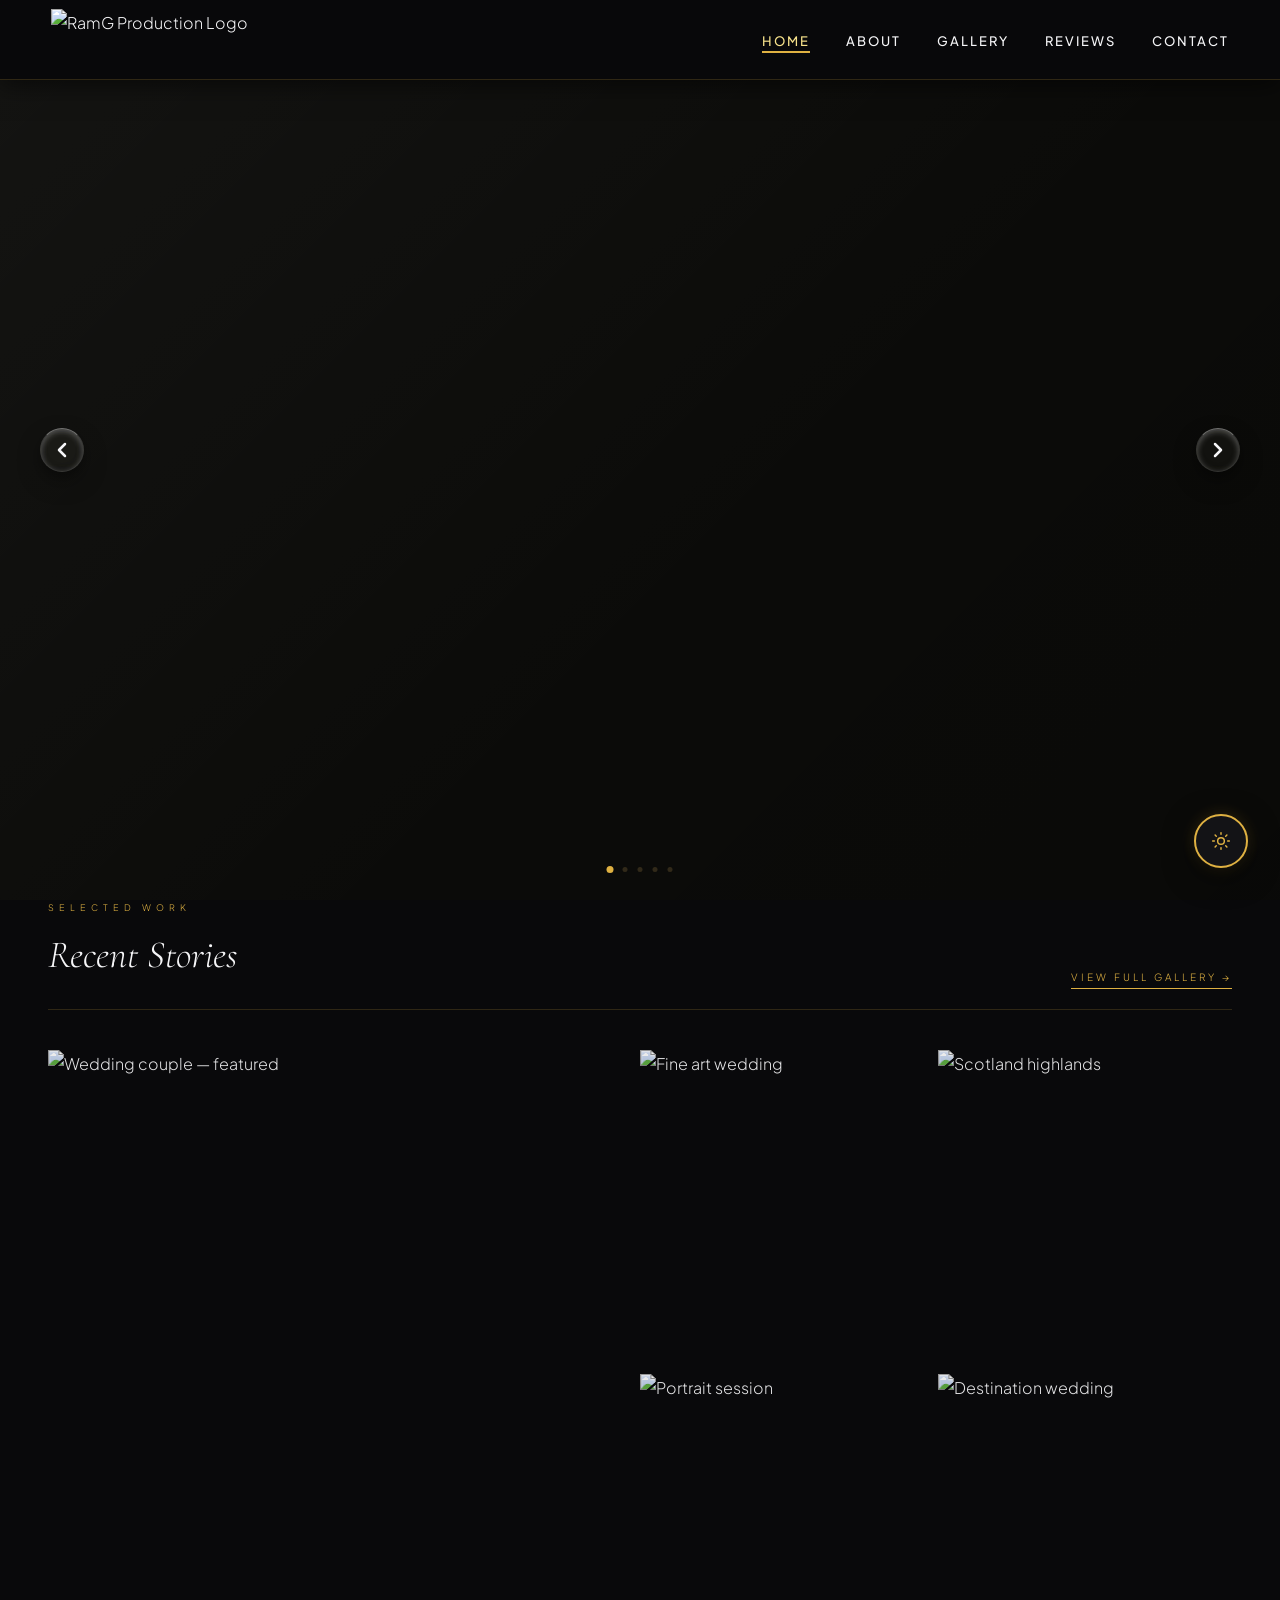
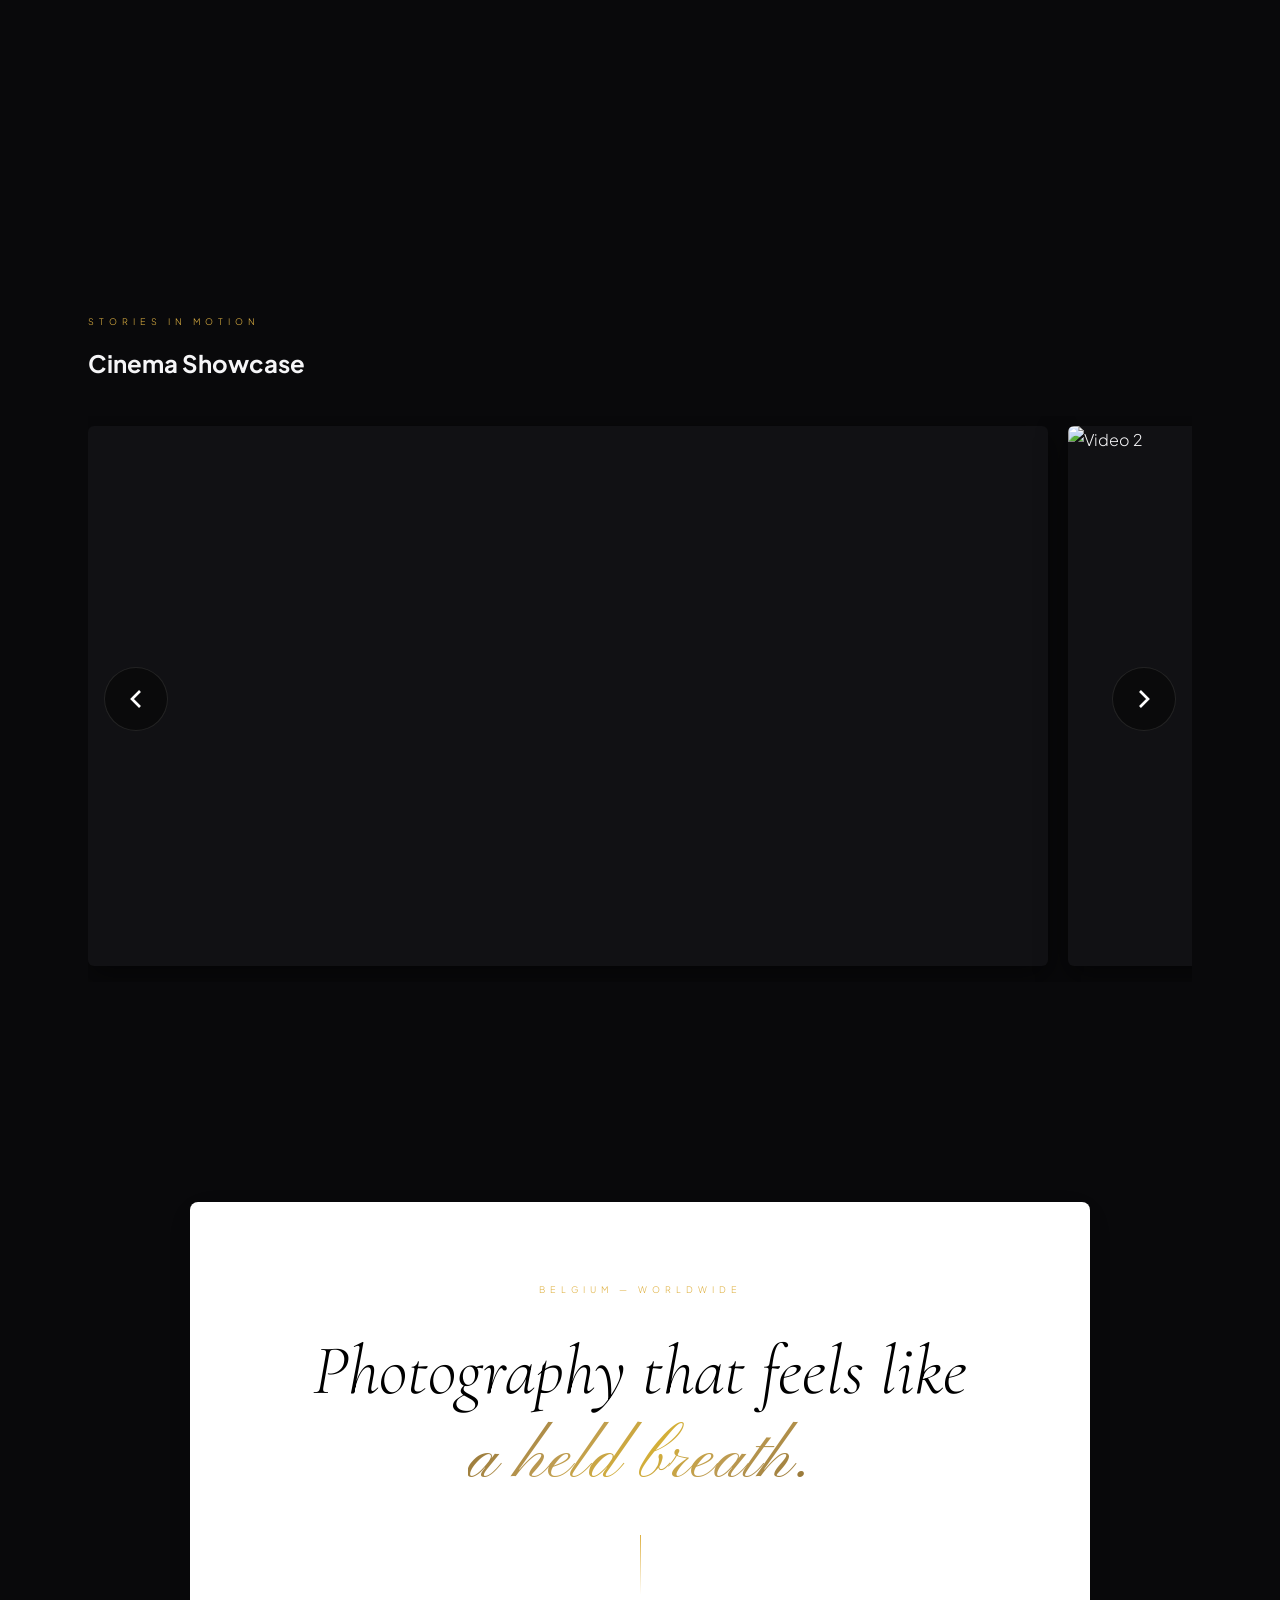
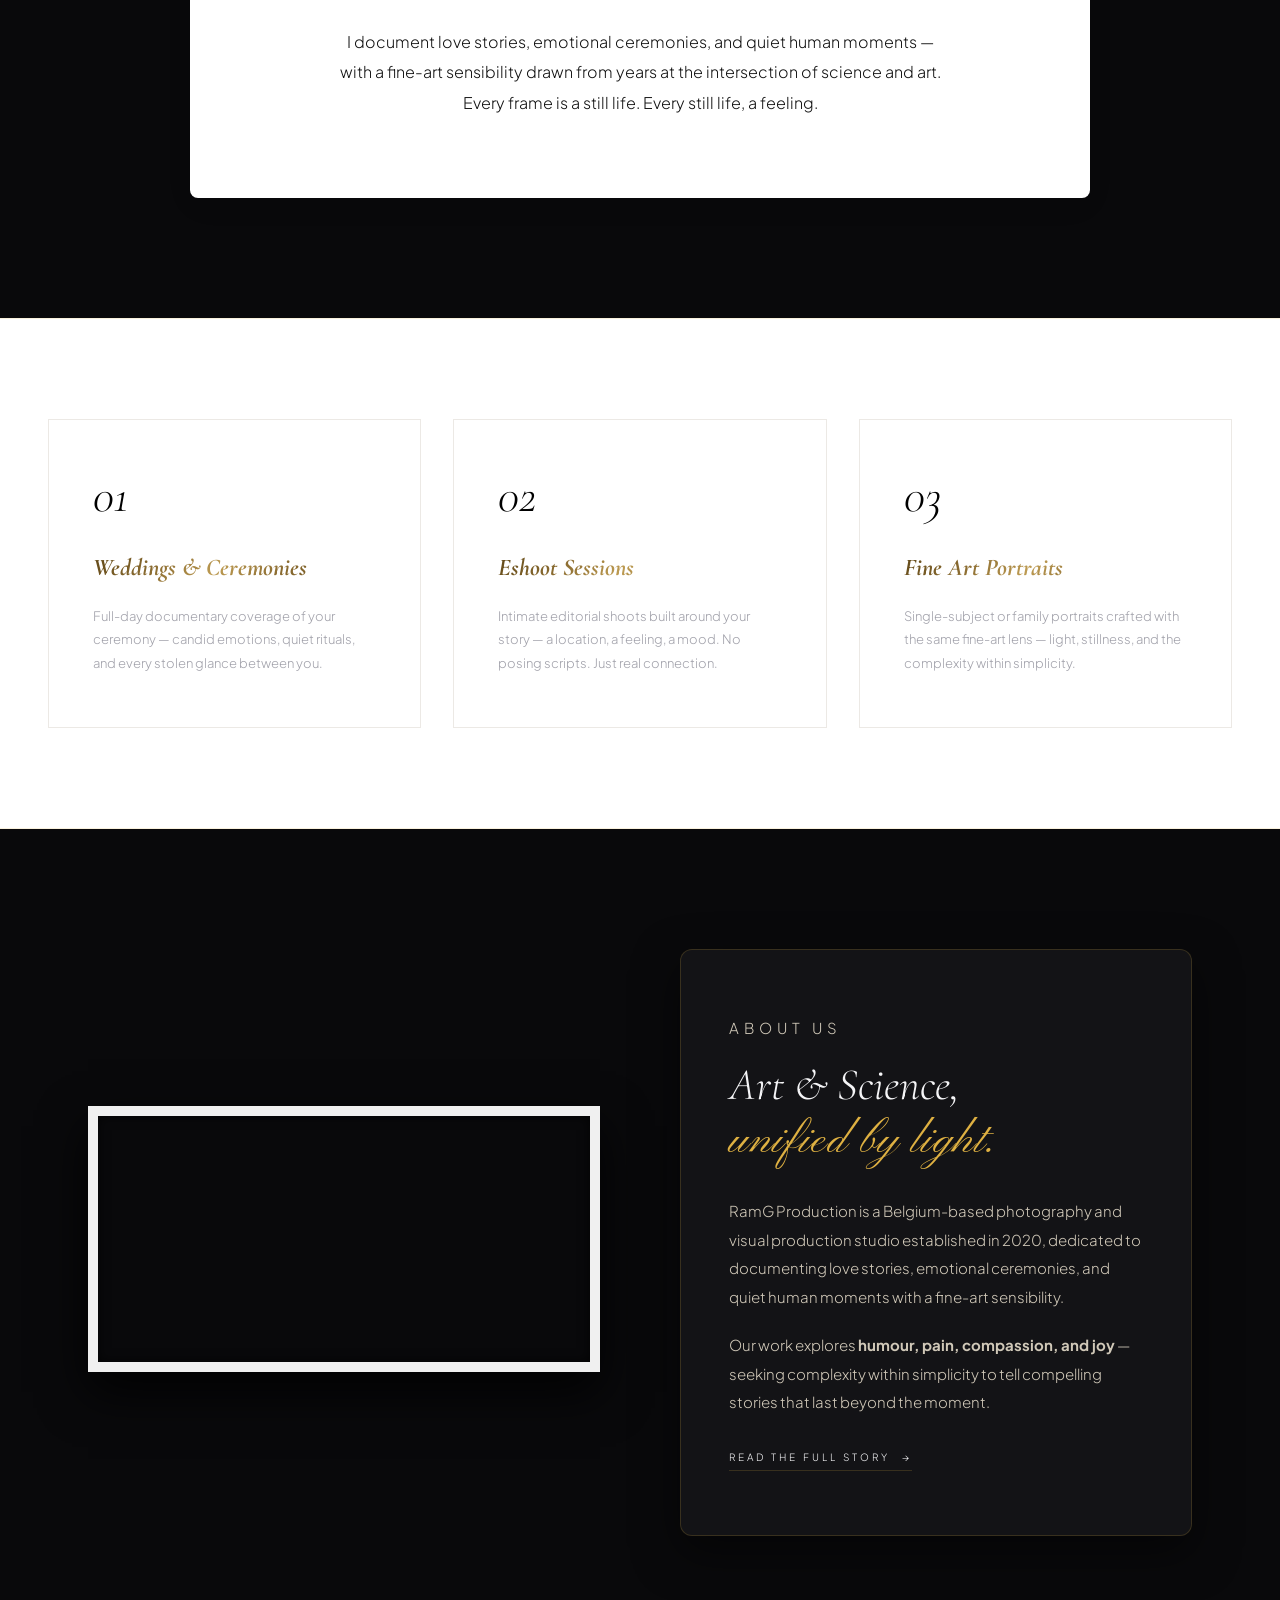
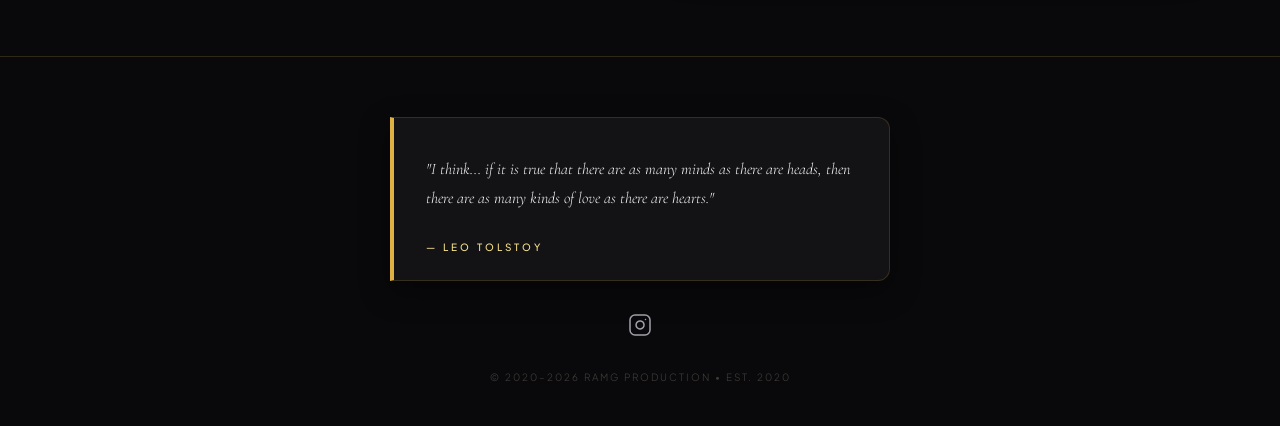
==== commit 76772ad4: "feat: implement responsive art direction using <picture> for mobile hero slider" ====
--- a/index.html
+++ b/index.html
@@ -266,31 +266,46 @@
           </video>
         </div>
         <div class="hero__slide">
-          <img src="assets/images/excellents/slide2.webp" alt="Wedding ceremony" fetchpriority="high" />
+          <picture>
+            <source media="(max-width: 768px)" srcset="assets/images/excellents/DSC00716.webp">
+            <img src="assets/images/excellents/slide2.webp" alt="Wedding ceremony" fetchpriority="high" />
+          </picture>
           <div class="hero__slide-overlay">
             <h2 class="hero__slide-brand">RamG Production</h2>
           </div>
         </div>
         <div class="hero__slide">
-          <img src="assets/images/excellents/DSC08698-2.webp" alt="Romantic couple portrait" fetchpriority="high" />
+          <picture>
+            <source media="(max-width: 768px)" srcset="assets/images/excellents/DSC03370-2.webp">
+            <img src="assets/images/excellents/DSC08698-2.webp" alt="Romantic couple portrait" fetchpriority="high" />
+          </picture>
           <div class="hero__slide-overlay">
             <h2 class="hero__slide-brand">RamG Production</h2>
           </div>
         </div>
         <div class="hero__slide">
-          <img src="assets/images/excellents/slide4.webp" alt="Fine art wedding" fetchpriority="high" />
+          <picture>
+            <source media="(max-width: 768px)" srcset="assets/images/excellents/DSC04366.webp">
+            <img src="assets/images/excellents/slide4.webp" alt="Fine art wedding" fetchpriority="high" />
+          </picture>
           <div class="hero__slide-overlay">
             <h2 class="hero__slide-brand">RamG Production</h2>
           </div>
         </div>
         <div class="hero__slide">
-          <img src="assets/images/excellents/slide5.webp" alt="Couple outdoors golden hour" fetchpriority="high" />
+          <picture>
+            <source media="(max-width: 768px)" srcset="assets/images/excellents/DSC06330.webp">
+            <img src="assets/images/excellents/slide5.webp" alt="Couple outdoors golden hour" fetchpriority="high" />
+          </picture>
           <div class="hero__slide-overlay">
             <h2 class="hero__slide-brand">RamG Production</h2>
           </div>
         </div>
         <div class="hero__slide">
-          <img src="assets/images/excellents/slide6.webp" alt="Couple portrait" fetchpriority="high" />
+          <picture>
+            <source media="(max-width: 768px)" srcset="assets/images/excellents/DSC06566.webp">
+            <img src="assets/images/excellents/slide6.webp" alt="Couple portrait" fetchpriority="high" />
+          </picture>
           <div class="hero__slide-overlay">
             <h2 class="hero__slide-brand">RamG Production</h2>
           </div>
--- a/css/style.css
+++ b/css/style.css
@@ -1060,6 +1060,7 @@
 .hero { position: relative; height: calc(100vh - var(--nav-h)); overflow: hidden; background: #0b0b09; }
 .hero__slide { position: absolute; inset: 0; opacity: 0; transition: opacity 1.2s ease; }
 .hero__slide.active { opacity: 1; }
+.hero__slide picture { display: block; width: 100%; height: 100%; }
 .hero__slide img { width: 100%; height: 100%; object-fit: cover; filter: brightness(0.92); transform: scale(1.15); will-change: transform; }
 .hero__slide.active img,
 .hero__slide.exit img { 
@@ -2506,23 +2507,33 @@
 .filter-btn {
   font-family: var(--font-sans);
   font-size: 0.72rem;
-  letter-spacing: 3px;
+  font-weight: 500;
+  letter-spacing: 2px;
   text-transform: uppercase;
-  color: var(--clr-muted);
-  background: rgba(255, 255, 255, 0.7);
-  border: 1px solid var(--clr-border);
+  color: rgba(255, 255, 255, 0.85);
+  background: rgba(255, 255, 255, 0.05);
+  border: 1px solid rgba(255, 255, 255, 0.15);
   padding: 10px 24px;
   border-radius: 30px;
   cursor: pointer;
   transition: all 0.35s ease;
-}
-
-.filter-btn:hover, .filter-btn.active {
+  backdrop-filter: blur(8px);
+}
+
+.filter-btn:hover {
   color: #ffffff;
+  background: rgba(255, 255, 255, 0.12);
+  border-color: rgba(255, 255, 255, 0.3);
+  transform: translateY(-2px);
+}
+
+.filter-btn.active {
+  color: #000000;
+  font-weight: 600;
   background: var(--clr-gold);
   border-color: var(--clr-gold);
   transform: translateY(-2px);
-  box-shadow: 0 6px 20px rgba(149, 117, 49, 0.25);
+  box-shadow: 0 6px 20px rgba(149, 117, 49, 0.35);
 }
 
 .gallery-masonry-wrapper {
@@ -2592,7 +2603,7 @@
 .lightbox-modal {
   position: fixed;
   inset: 0;
-  z-index: 999999;
+  z-index: 9999999;
   background: rgba(10, 10, 8, 0.95);
   backdrop-filter: blur(24px);
   display: flex;
@@ -2606,6 +2617,11 @@
 .lightbox-modal.active {
   opacity: 1;
   pointer-events: all;
+  cursor: default !important;
+}
+
+.lightbox-modal.active iframe {
+  cursor: auto !important;
 }
 
 .lightbox-close {
@@ -2616,8 +2632,9 @@
   color: #ffffff;
   background: none;
   border: none;
-  cursor: pointer;
-  z-index: 10;
+  cursor: pointer !important;
+  z-index: 100000000 !important;
+  pointer-events: auto !important;
   transition: transform 0.3s, color 0.3s;
 }
 
@@ -2632,16 +2649,17 @@
   transform: translateY(-50%);
   font-size: 3rem;
   color: #ffffff;
-  background: rgba(255, 255, 255, 0.06);
-  border: 1px solid rgba(255, 255, 255, 0.2);
+  background: rgba(255, 255, 255, 0.1);
+  border: 1px solid rgba(255, 255, 255, 0.3);
   width: 54px;
   height: 54px;
   border-radius: 50%;
   display: flex;
   align-items: center;
   justify-content: center;
-  cursor: pointer;
-  z-index: 10;
+  cursor: pointer !important;
+  z-index: 100000000 !important;
+  pointer-events: auto !important;
   transition: background 0.3s, color 0.3s, transform 0.3s;
 }
 
@@ -2680,6 +2698,12 @@
   border-radius: 8px;
   box-shadow: 0 30px 80px rgba(0, 0, 0, 0.8);
   overflow: hidden;
+}
+
+#lightboxYoutubePlayer {
+  width: 100%;
+  height: 100%;
+  position: relative;
 }
 
 .lightbox-video-container iframe {
@@ -2707,6 +2731,7 @@
   background: rgba(19, 19, 22, 0.85);
   border: 2px solid var(--clr-gold);
   color: var(--clr-gold);
+  pointer-events: none;
   display: flex;
   align-items: center;
   justify-content: center;
@@ -3430,6 +3455,25 @@
   color: #4a4742 !important;
 }
 
+[data-theme="light"] .filter-btn {
+  background: rgba(0, 0, 0, 0.05);
+  border-color: rgba(0, 0, 0, 0.12);
+  color: #111113;
+}
+
+[data-theme="light"] .filter-btn:hover {
+  background: rgba(0, 0, 0, 0.1);
+  border-color: rgba(0, 0, 0, 0.25);
+  color: #000000;
+}
+
+[data-theme="light"] .filter-btn.active {
+  background: var(--clr-gold);
+  border-color: var(--clr-gold);
+  color: #ffffff;
+  box-shadow: 0 6px 20px rgba(149, 117, 49, 0.35);
+}
+
 [data-theme="light"] .theme-toggle-btn {
   background: #ffffff;
   color: #111113;
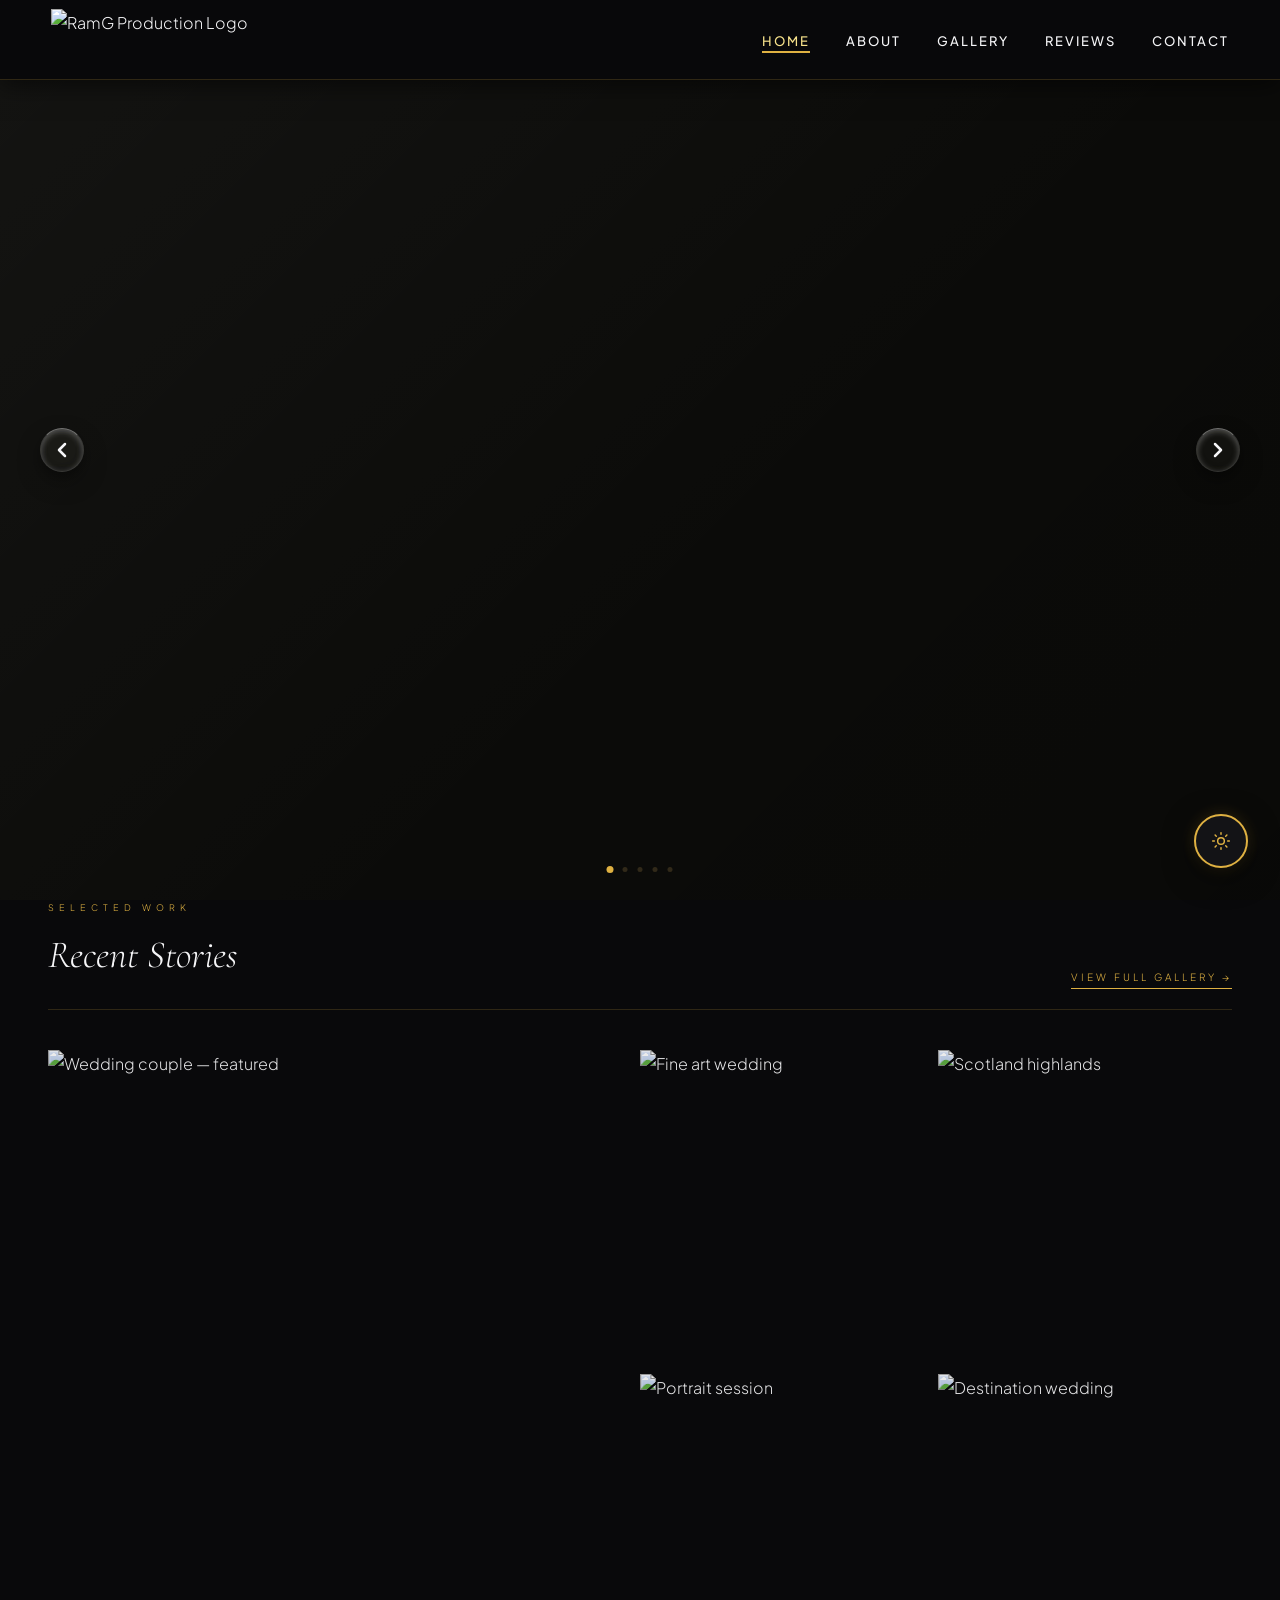
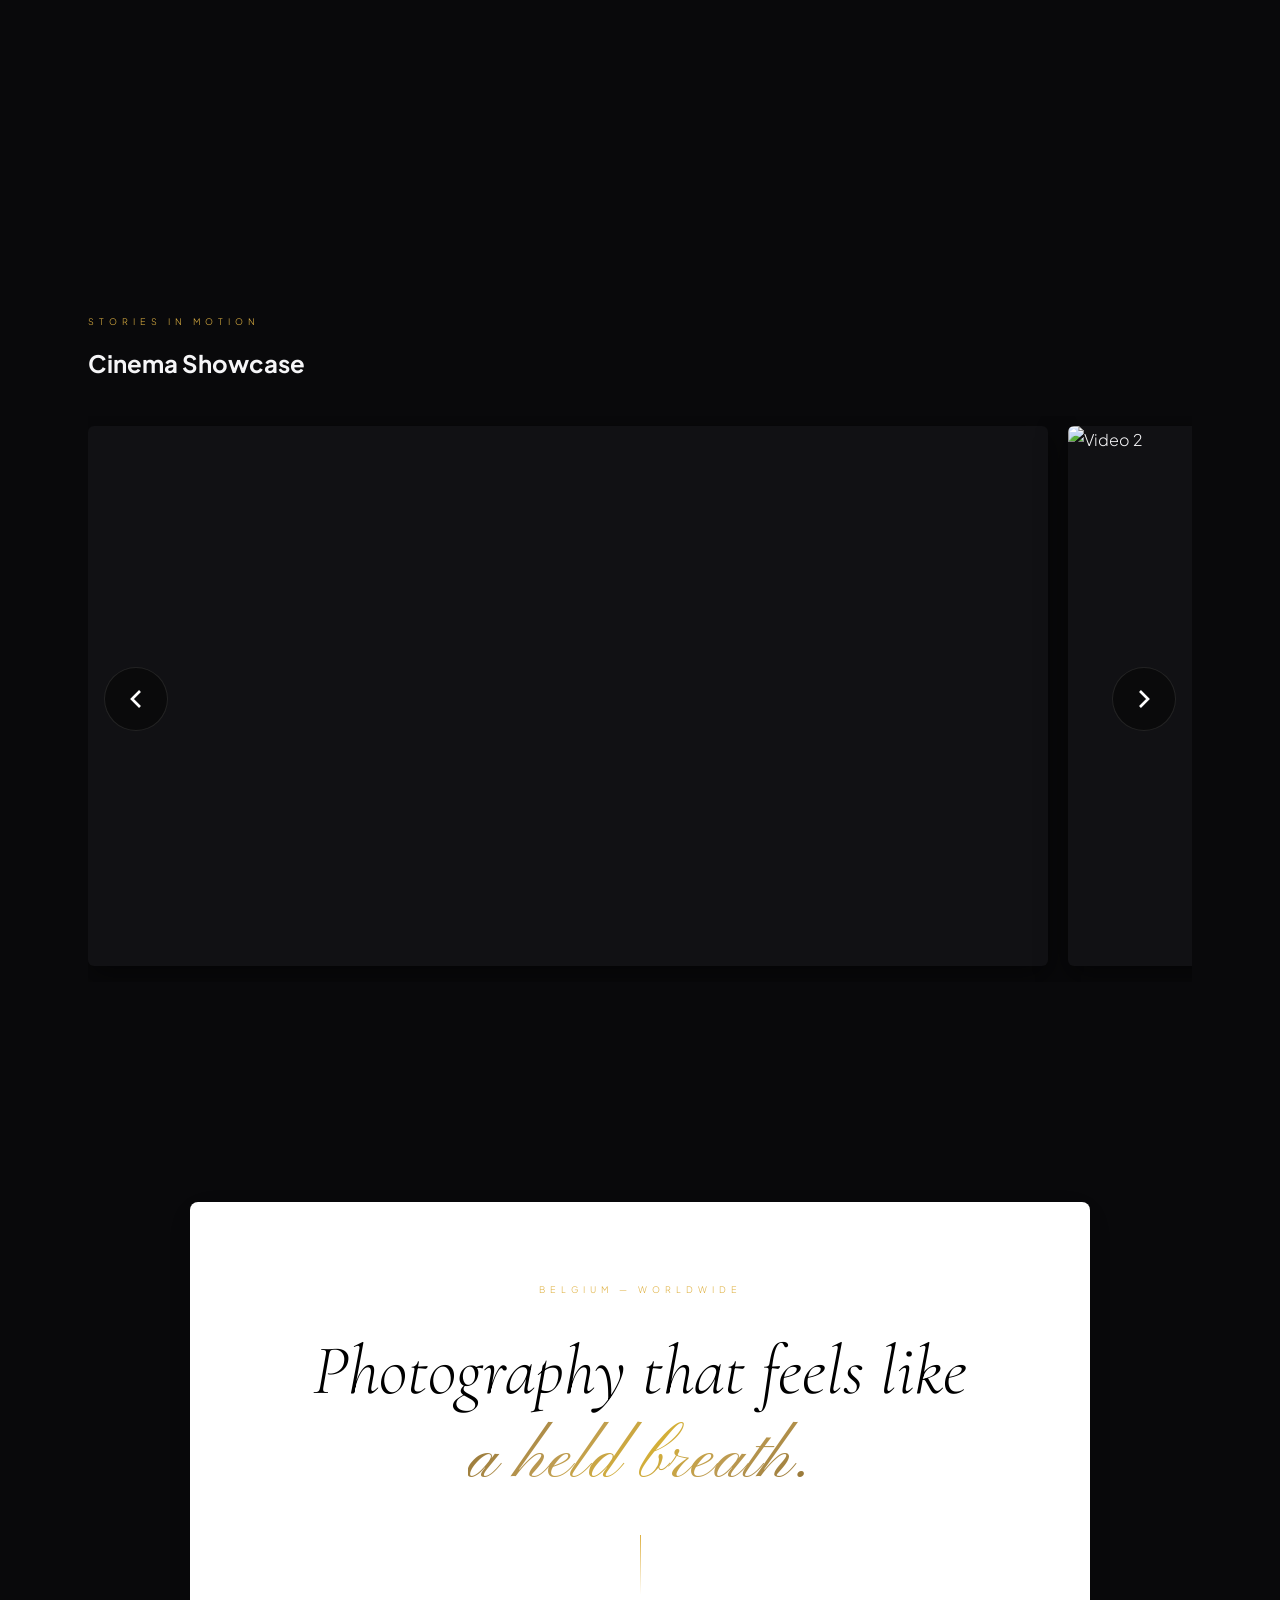
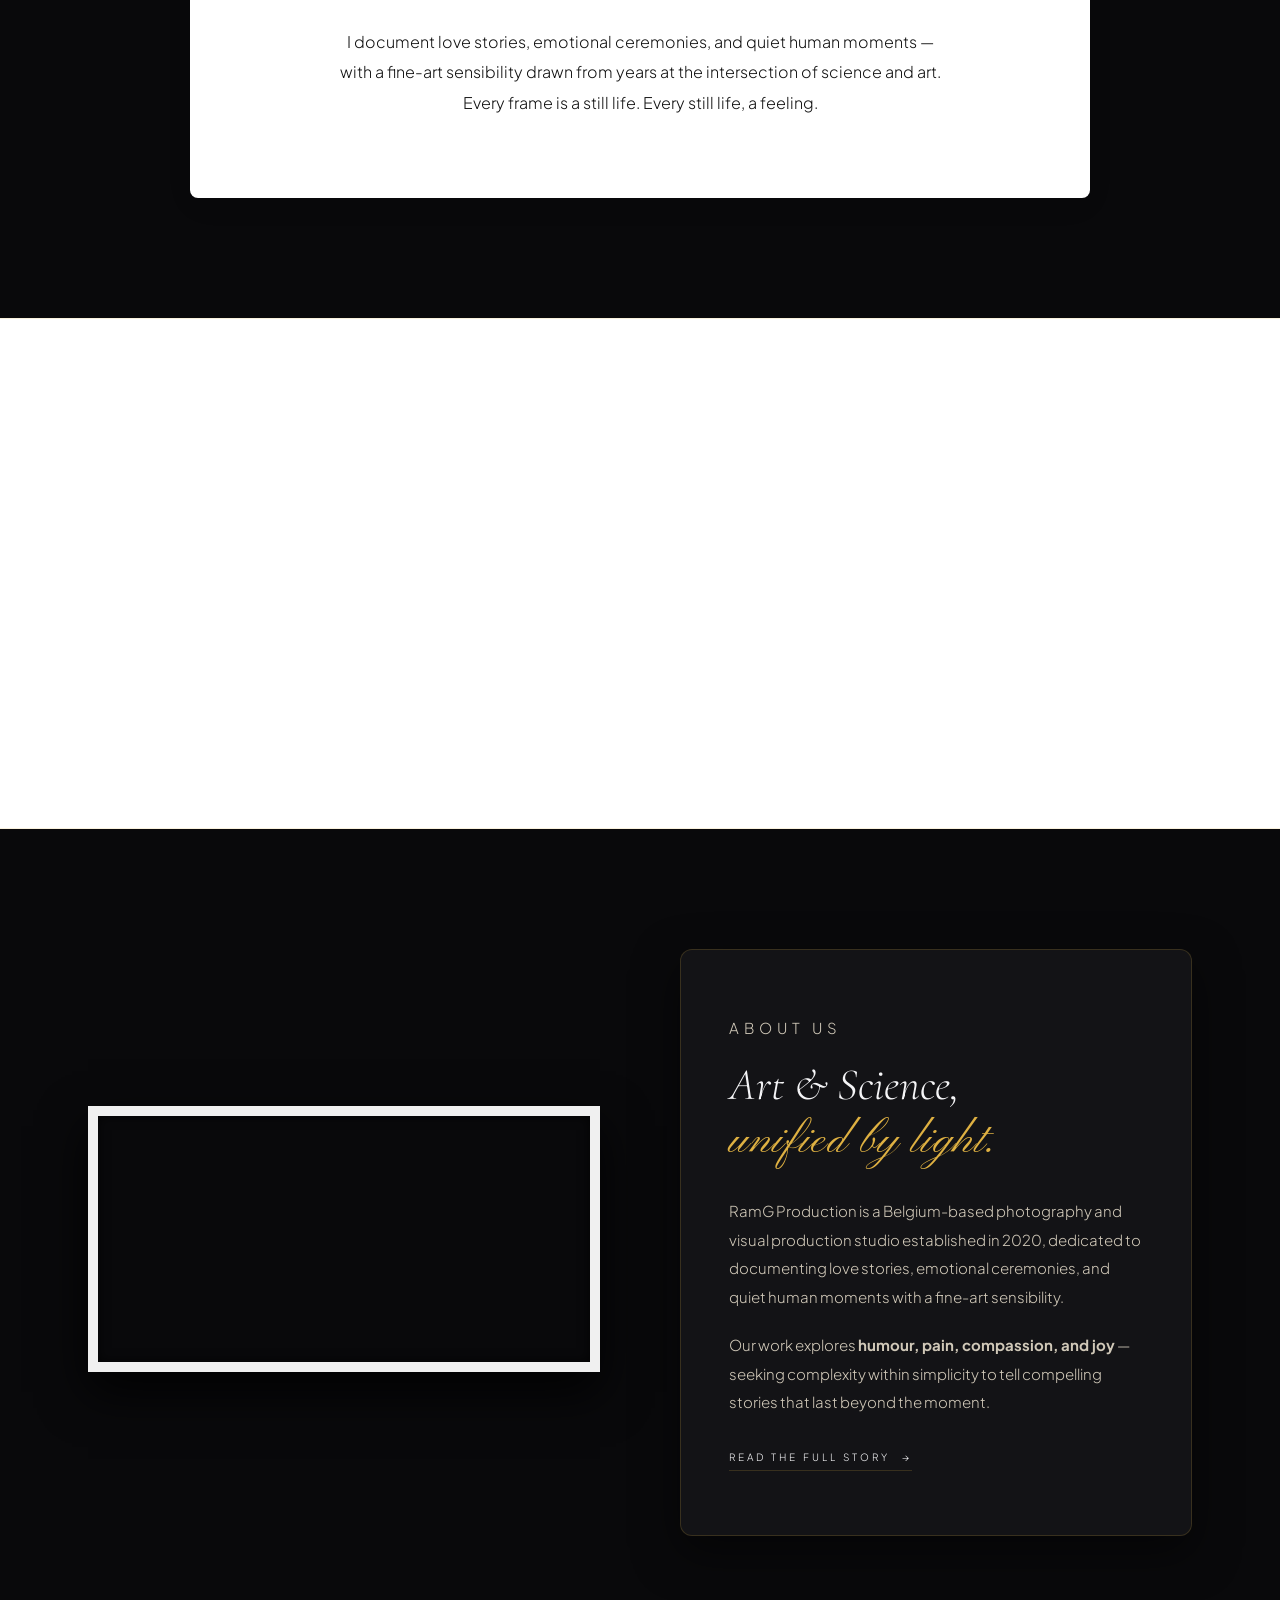
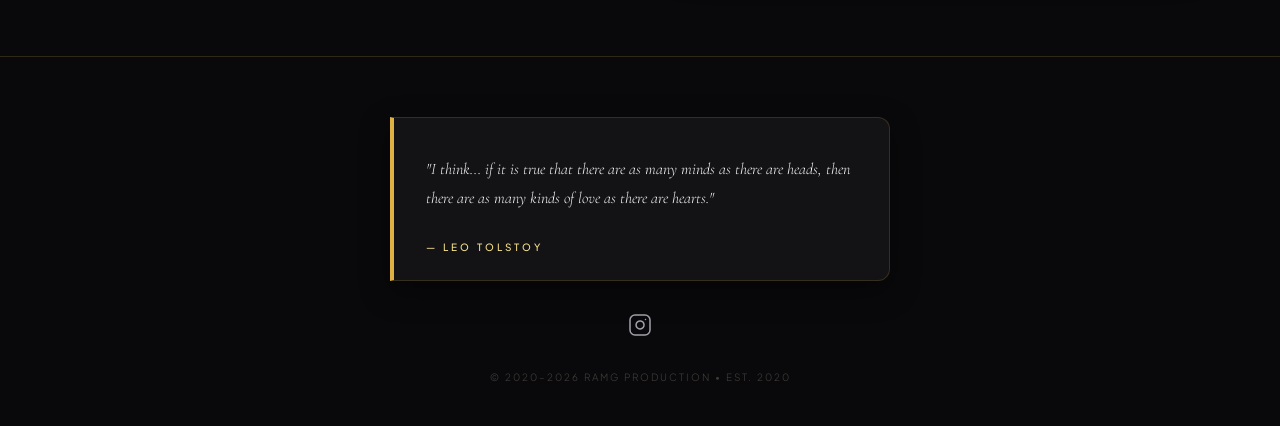
==== commit 9f365357: "fix: resolve Video 4 missing thumbnail issue and add automatic fallback to hqdefault.jpg" ====
--- a/index.html
+++ b/index.html
@@ -267,8 +267,8 @@
         </div>
         <div class="hero__slide">
           <picture>
-            <source media="(max-width: 768px)" srcset="assets/images/excellents/DSC00716.webp">
-            <img src="assets/images/excellents/slide2.webp" alt="Wedding ceremony" fetchpriority="high" />
+            <source media="(max-width: 768px)" srcset="assets/images/hero/mobile/slide2.webp">
+            <img src="assets/images/hero/desktop/slide2.webp" alt="Wedding ceremony" fetchpriority="high" />
           </picture>
           <div class="hero__slide-overlay">
             <h2 class="hero__slide-brand">RamG Production</h2>
@@ -276,8 +276,8 @@
         </div>
         <div class="hero__slide">
           <picture>
-            <source media="(max-width: 768px)" srcset="assets/images/excellents/DSC03370-2.webp">
-            <img src="assets/images/excellents/DSC08698-2.webp" alt="Romantic couple portrait" fetchpriority="high" />
+            <source media="(max-width: 768px)" srcset="assets/images/hero/mobile/slide3.webp">
+            <img src="assets/images/hero/desktop/slide3.webp" alt="Romantic couple portrait" fetchpriority="high" />
           </picture>
           <div class="hero__slide-overlay">
             <h2 class="hero__slide-brand">RamG Production</h2>
@@ -285,8 +285,8 @@
         </div>
         <div class="hero__slide">
           <picture>
-            <source media="(max-width: 768px)" srcset="assets/images/excellents/DSC04366.webp">
-            <img src="assets/images/excellents/slide4.webp" alt="Fine art wedding" fetchpriority="high" />
+            <source media="(max-width: 768px)" srcset="assets/images/hero/mobile/slide4.webp">
+            <img src="assets/images/hero/desktop/slide4.webp" alt="Fine art wedding" fetchpriority="high" />
           </picture>
           <div class="hero__slide-overlay">
             <h2 class="hero__slide-brand">RamG Production</h2>
@@ -294,8 +294,8 @@
         </div>
         <div class="hero__slide">
           <picture>
-            <source media="(max-width: 768px)" srcset="assets/images/excellents/DSC06330.webp">
-            <img src="assets/images/excellents/slide5.webp" alt="Couple outdoors golden hour" fetchpriority="high" />
+            <source media="(max-width: 768px)" srcset="assets/images/hero/mobile/slide5.webp">
+            <img src="assets/images/hero/desktop/slide5.webp" alt="Couple outdoors golden hour" fetchpriority="high" />
           </picture>
           <div class="hero__slide-overlay">
             <h2 class="hero__slide-brand">RamG Production</h2>
@@ -303,8 +303,8 @@
         </div>
         <div class="hero__slide">
           <picture>
-            <source media="(max-width: 768px)" srcset="assets/images/excellents/DSC06566.webp">
-            <img src="assets/images/excellents/slide6.webp" alt="Couple portrait" fetchpriority="high" />
+            <source media="(max-width: 768px)" srcset="assets/images/hero/mobile/slide6.webp">
+            <img src="assets/images/hero/desktop/slide6.webp" alt="Couple portrait" fetchpriority="high" />
           </picture>
           <div class="hero__slide-overlay">
             <h2 class="hero__slide-brand">RamG Production</h2>
@@ -397,7 +397,7 @@
         <!-- Video 1 -->
         <div class="home-cinema__card simple-video-card" data-youtube-id="9zBTBwBRJak">
           <div class="home-cinema__card-media" style="margin-bottom: 0;">
-            <img src="https://img.youtube.com/vi/9zBTBwBRJak/maxresdefault.jpg" alt="Video 1" class="home-cinema__card-img" />
+            <img src="https://img.youtube.com/vi/9zBTBwBRJak/maxresdefault.jpg" onerror="this.onerror=null; this.src='https://img.youtube.com/vi/9zBTBwBRJak/hqdefault.jpg';" alt="Video 1" class="home-cinema__card-img" />
             <div class="play-overlay">
               <svg viewBox="0 0 24 24" fill="currentColor"><polygon points="6 3 20 12 6 21 6 3"></polygon></svg>
             </div>
@@ -407,7 +407,7 @@
         <!-- Video 2 -->
         <div class="home-cinema__card simple-video-card" data-youtube-id="PVZhXcrjIMU">
           <div class="home-cinema__card-media" style="margin-bottom: 0;">
-            <img src="https://img.youtube.com/vi/PVZhXcrjIMU/maxresdefault.jpg" alt="Video 2" class="home-cinema__card-img" />
+            <img src="https://img.youtube.com/vi/PVZhXcrjIMU/maxresdefault.jpg" onerror="this.onerror=null; this.src='https://img.youtube.com/vi/PVZhXcrjIMU/hqdefault.jpg';" alt="Video 2" class="home-cinema__card-img" />
             <div class="play-overlay">
               <svg viewBox="0 0 24 24" fill="currentColor"><polygon points="6 3 20 12 6 21 6 3"></polygon></svg>
             </div>
@@ -417,7 +417,7 @@
         <!-- Video 3 -->
         <div class="home-cinema__card simple-video-card" data-youtube-id="593OHK24NSg">
           <div class="home-cinema__card-media" style="margin-bottom: 0;">
-            <img src="https://img.youtube.com/vi/593OHK24NSg/maxresdefault.jpg" alt="Video 3" class="home-cinema__card-img" />
+            <img src="https://img.youtube.com/vi/593OHK24NSg/maxresdefault.jpg" onerror="this.onerror=null; this.src='https://img.youtube.com/vi/593OHK24NSg/hqdefault.jpg';" alt="Video 3" class="home-cinema__card-img" />
             <div class="play-overlay">
               <svg viewBox="0 0 24 24" fill="currentColor"><polygon points="6 3 20 12 6 21 6 3"></polygon></svg>
             </div>
@@ -427,7 +427,7 @@
         <!-- Video 4 -->
         <div class="home-cinema__card simple-video-card" data-youtube-id="LJTD84eWPtY">
           <div class="home-cinema__card-media" style="margin-bottom: 0;">
-            <img src="https://img.youtube.com/vi/LJTD84eWPtY/maxresdefault.jpg" alt="Video 4" class="home-cinema__card-img" />
+            <img src="https://img.youtube.com/vi/LJTD84eWPtY/hqdefault.jpg" onerror="this.onerror=null; this.src='https://img.youtube.com/vi/LJTD84eWPtY/mqdefault.jpg';" alt="Video 4" class="home-cinema__card-img" />
             <div class="play-overlay">
               <svg viewBox="0 0 24 24" fill="currentColor"><polygon points="6 3 20 12 6 21 6 3"></polygon></svg>
             </div>
@@ -437,7 +437,7 @@
         <!-- Video 5 -->
         <div class="home-cinema__card simple-video-card" data-youtube-id="OlZW-xJBegg">
           <div class="home-cinema__card-media" style="margin-bottom: 0;">
-            <img src="https://img.youtube.com/vi/OlZW-xJBegg/maxresdefault.jpg" alt="Video 5" class="home-cinema__card-img" />
+            <img src="https://img.youtube.com/vi/OlZW-xJBegg/maxresdefault.jpg" onerror="this.onerror=null; this.src='https://img.youtube.com/vi/OlZW-xJBegg/hqdefault.jpg';" alt="Video 5" class="home-cinema__card-img" />
             <div class="play-overlay">
               <svg viewBox="0 0 24 24" fill="currentColor"><polygon points="6 3 20 12 6 21 6 3"></polygon></svg>
             </div>
--- a/css/style.css
+++ b/css/style.css
@@ -1557,7 +1557,26 @@
 }
 
 @media (max-width: 768px) {
-  .carousel-nav { display: none; } /* Hide arrows on touch devices where swipe is natural */
+  .carousel-nav { 
+    display: flex !important;
+    width: 44px;
+    height: 44px;
+    background: rgba(10, 10, 10, 0.9);
+    border: 1px solid var(--clr-gold);
+    color: var(--clr-gold);
+    z-index: 25;
+    box-shadow: 0 4px 15px rgba(0, 0, 0, 0.5);
+  }
+  .carousel-nav.prev {
+    left: 6px;
+  }
+  .carousel-nav.next {
+    right: 6px;
+  }
+  .carousel-nav svg {
+    width: 22px;
+    height: 22px;
+  }
 }
 
 .home-cinema__playlist {
